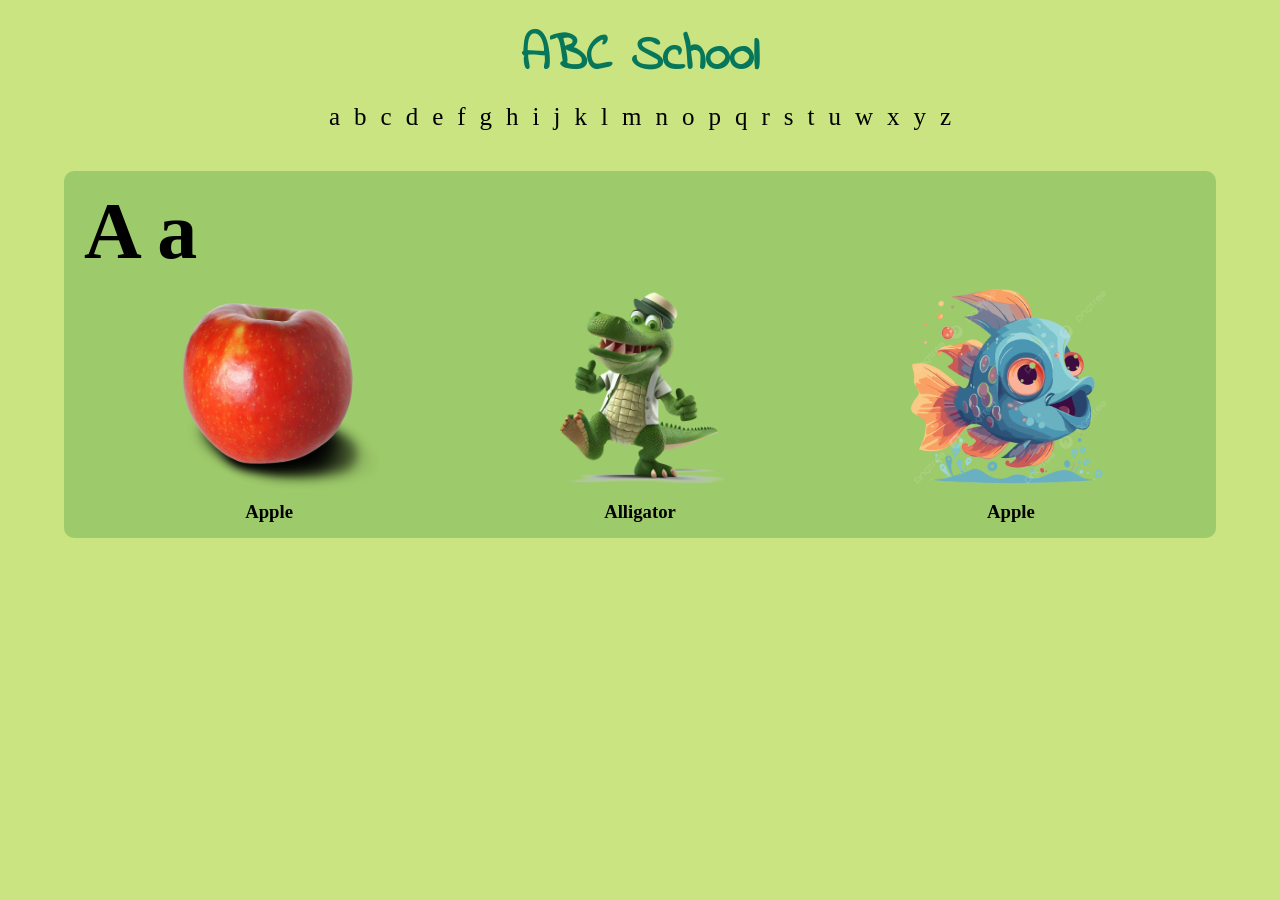
==== abc-school/index.html @ 803b3ef2 "added alphabet a images and text" ====
<!DOCTYPE html>
<html lang="en">

    <head>
        <meta charset="UTF-8">
        <meta name="viewport" content="width=device-width, initial-scale=1.0">
        <title>ABC School</title>
        <link rel="stylesheet" href="index.css">
    </head>

    <body>
        <div class="container">
            <header>
                <h1>ABC School</h1>
                <div class="a-z">
                    <span class="alphabet">a</span>
                    <span class="alphabet">b</span>
                    <span class="alphabet">c</span>
                    <span class="alphabet">d</span>
                    <span class="alphabet">e</span>
                    <span class="alphabet">f</span>
                    <span class="alphabet">g</span>
                    <span class="alphabet">h</span>
                    <span class="alphabet">i</span>
                    <span class="alphabet">j</span>
                    <span class="alphabet">k</span>
                    <span class="alphabet">l</span>
                    <span class="alphabet">m</span>
                    <span class="alphabet">n</span>
                    <span class="alphabet">o</span>
                    <span class="alphabet">p</span>
                    <span class="alphabet">q</span>
                    <span class="alphabet">r</span>
                    <span class="alphabet">s</span>
                    <span class="alphabet">t</span>
                    <span class="alphabet">u</span>
                    <span class="alphabet">w</span>
                    <span class="alphabet">x</span>
                    <span class="alphabet">y</span>
                    <span class="alphabet">z</span>
                </div>
            </header>
            <section>
                <div id="a" class="alphabet-main-box">
                    <h1>A a</h1>
                    <div class="alphabet-inner-box">
                        <img src="./images/apple.webp" alt="apple">
                        <br>
                        <h3>Apple</h3>
                    </div>
                    <div class="alphabet-inner-box">
                        <img src="./images/alligator.png" alt="alligator">
                        <br>
                        <h3>Alligator</h3>
                    </div>
                    <div class="alphabet-inner-box">
                        <img src="./images/azure.png" alt="azure fish">
                        <br>
                        <h3>Apple</h3>
                    </div>
                </div>
            </section>
        </div>
    </body>

</html>
---- abc-school/index.css ----
* {
  margin: 0;
  padding: 0;
}
@font-face {
  font-family: indie-flower;
  src: url("./fonts/indie-flower/indie-flower-regular.ttf");
}
body {
  background-color: rgb(201, 228, 129);
}
.container {
  width: 90%;
  margin: 20px auto;
  text-align: center;
}
header h1 {
  font-size: 50px;
  font-family: indie-flower;
  color: rgb(6, 119, 91);
}
.a-z {
  margin: 10px 0;
}
.alphabet {
  font-size: 25px;
  padding: 0 5px;
  vertical-align: middle;
  transition: all 0.3s ease;
}
.alphabet:hover {
  font-size: 40px;
  text-transform: uppercase;
  cursor: pointer;
}
.alphabet-main-box {
  margin: 40px 0;
  padding: 15px 20px;
  background-color: rgb(157, 202, 106);
  border-radius: 10px;
}
.alphabet-main-box h1 {
  font-size: 80px;
  text-align: left;
}
.alphabet-main-box img {
  width: 60%;
}
.alphabet-inner-box {
  width: 33%;
  text-align: center;
  display: inline-block;
}
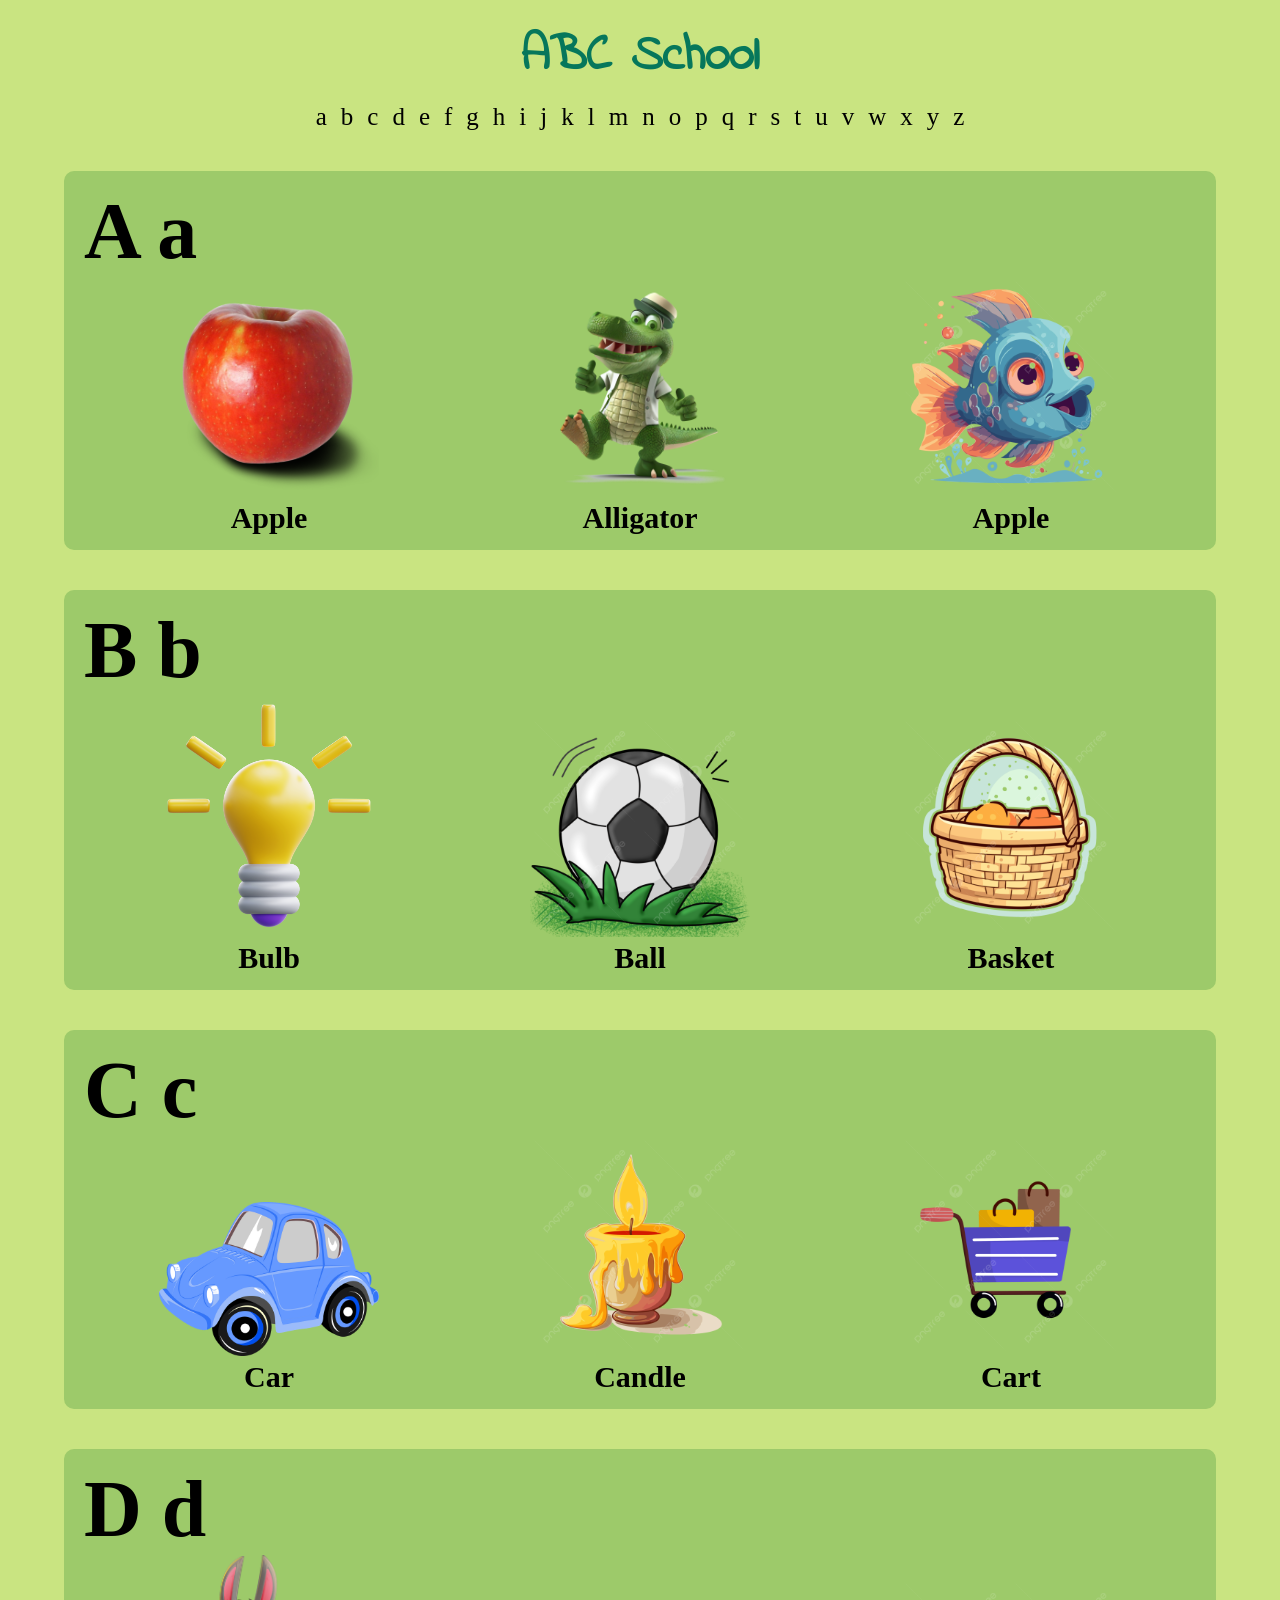
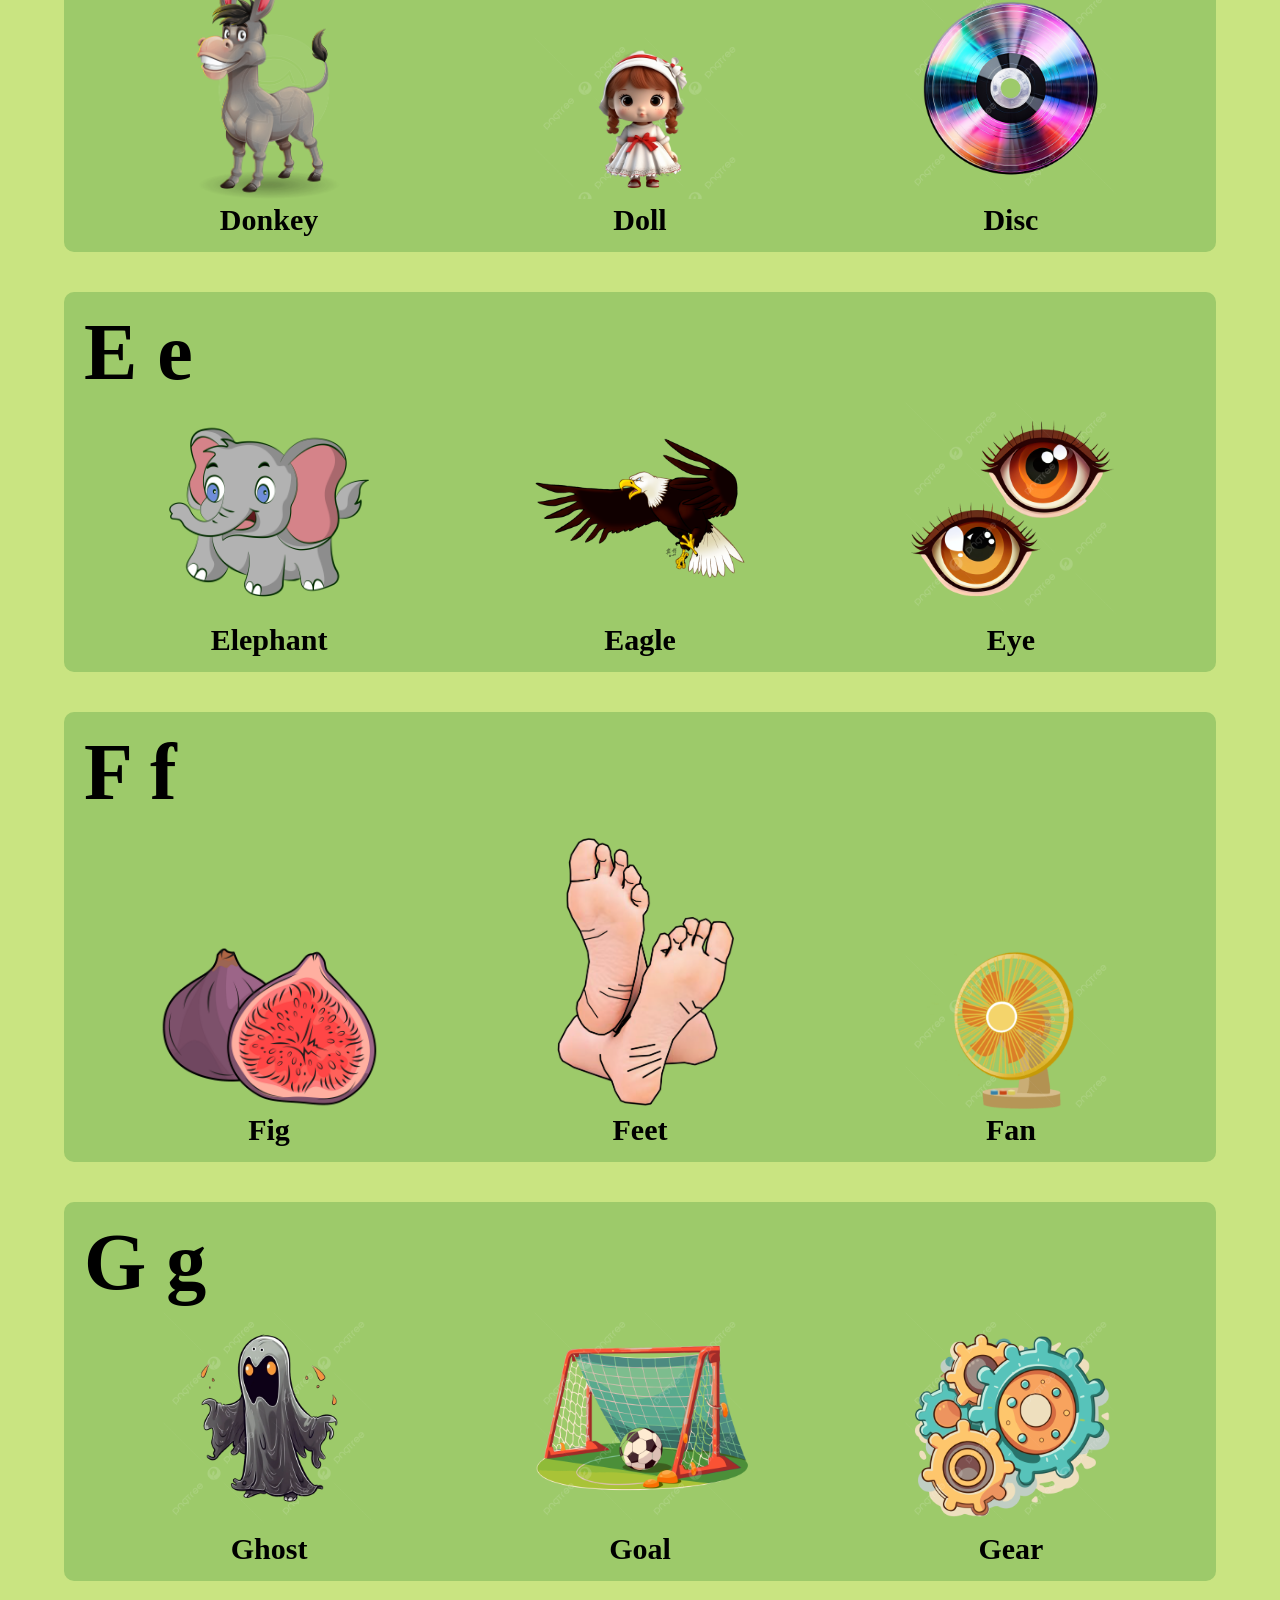
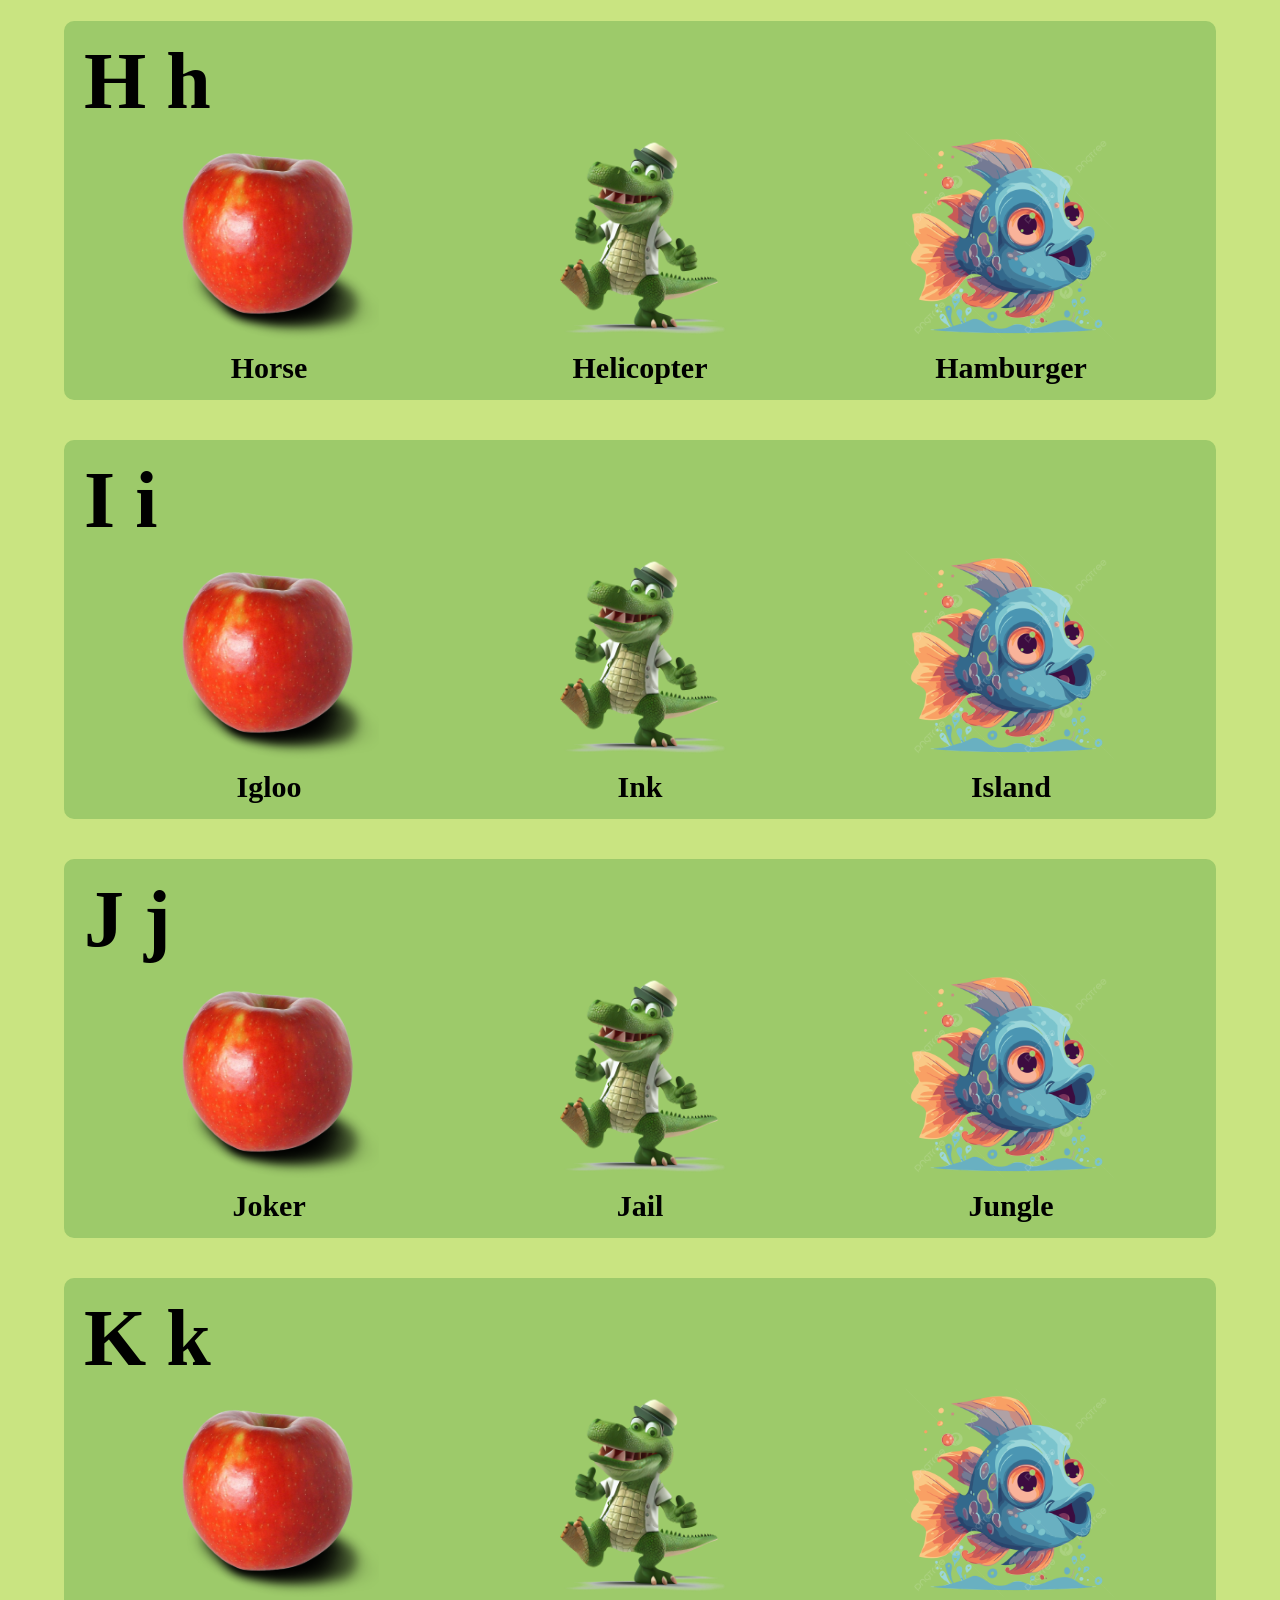
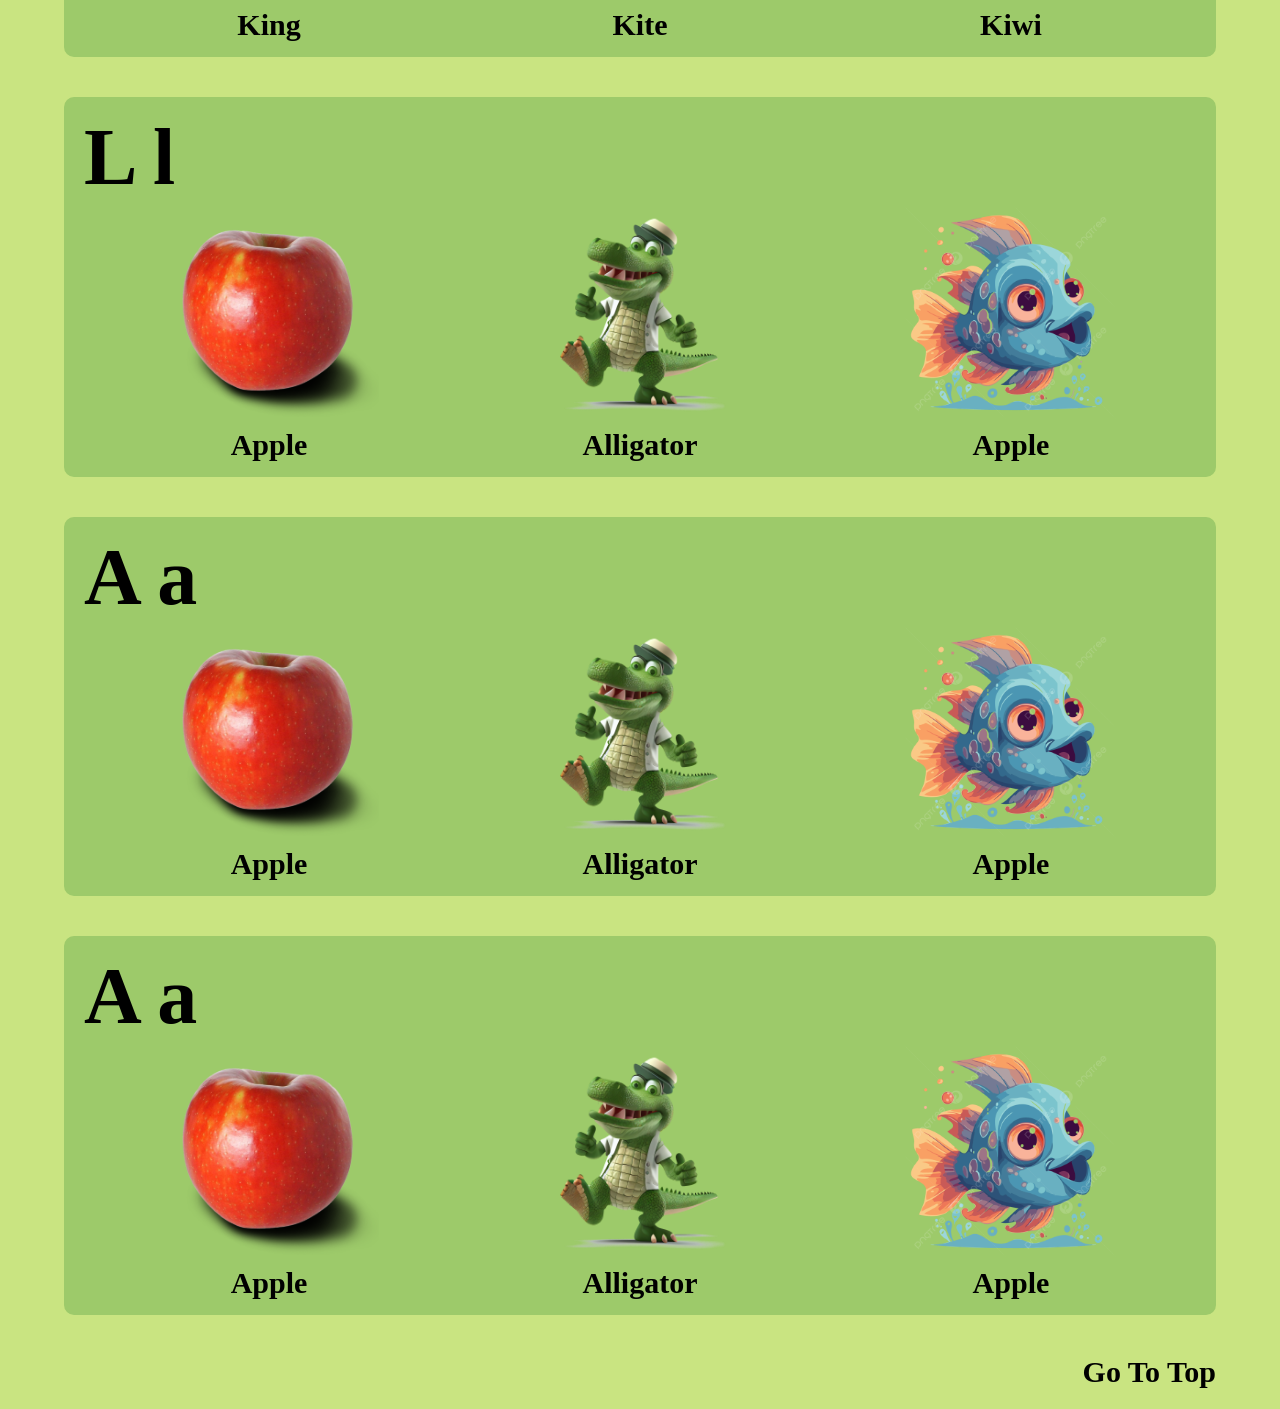
==== commit b0205d70: "added images in the websites" ====
--- a/abc-school/index.html
+++ b/abc-school/index.html
@@ -9,35 +9,37 @@
     </head>
 
     <body>
-        <div class="container">
+        <div class="container" id="top">
             <header>
                 <h1>ABC School</h1>
                 <div class="a-z">
-                    <span class="alphabet">a</span>
-                    <span class="alphabet">b</span>
-                    <span class="alphabet">c</span>
-                    <span class="alphabet">d</span>
-                    <span class="alphabet">e</span>
-                    <span class="alphabet">f</span>
-                    <span class="alphabet">g</span>
-                    <span class="alphabet">h</span>
-                    <span class="alphabet">i</span>
-                    <span class="alphabet">j</span>
-                    <span class="alphabet">k</span>
-                    <span class="alphabet">l</span>
-                    <span class="alphabet">m</span>
-                    <span class="alphabet">n</span>
-                    <span class="alphabet">o</span>
-                    <span class="alphabet">p</span>
-                    <span class="alphabet">q</span>
-                    <span class="alphabet">r</span>
-                    <span class="alphabet">s</span>
-                    <span class="alphabet">t</span>
-                    <span class="alphabet">u</span>
-                    <span class="alphabet">w</span>
-                    <span class="alphabet">x</span>
-                    <span class="alphabet">y</span>
-                    <span class="alphabet">z</span>
+                    <!-- Adding anchor tags with alphabets in span tags -->
+                    <span class="alphabet"><a href="#a">a</a></span>
+                    <span class="alphabet"><a href="#b">b</a></span>
+                    <span class="alphabet"><a href="#c">c</a></span>
+                    <span class="alphabet"><a href="#d">d</a></span>
+                    <span class="alphabet"><a href="#e">e</a></span>
+                    <span class="alphabet"><a href="#f">f</a></span>
+                    <span class="alphabet"><a href="#g">g</a></span>
+                    <span class="alphabet"><a href="#h">h</a></span>
+                    <span class="alphabet"><a href="#i">i</a></span>
+                    <span class="alphabet"><a href="#j">j</a></span>
+                    <span class="alphabet"><a href="#k">k</a></span>
+                    <span class="alphabet"><a href="#l">l</a></span>
+                    <span class="alphabet"><a href="#m">m</a></span>
+                    <span class="alphabet"><a href="#n">n</a></span>
+                    <span class="alphabet"><a href="#o">o</a></span>
+                    <span class="alphabet"><a href="#p">p</a></span>
+                    <span class="alphabet"><a href="#q">q</a></span>
+                    <span class="alphabet"><a href="#r">r</a></span>
+                    <span class="alphabet"><a href="#s">s</a></span>
+                    <span class="alphabet"><a href="#t">t</a></span>
+                    <span class="alphabet"><a href="#u">u</a></span>
+                    <span class="alphabet"><a href="#v">v</a></span>
+                    <span class="alphabet"><a href="#w">w</a></span>
+                    <span class="alphabet"><a href="#x">x</a></span>
+                    <span class="alphabet"><a href="#y">y</a></span>
+                    <span class="alphabet"><a href="#z">z</a></span>
                 </div>
             </header>
             <section>
@@ -59,7 +61,245 @@
                         <h3>Apple</h3>
                     </div>
                 </div>
+                <div id="b" class="alphabet-main-box">
+                    <h1>B b</h1>
+                    <div class="alphabet-inner-box">
+                        <img src="./images/bulb.png" alt="apple">
+                        <br>
+                        <h3>Bulb</h3>
+                    </div>
+                    <div class="alphabet-inner-box">
+                        <img src="./images/ball.png" alt="alligator">
+                        <br>
+                        <h3>Ball</h3>
+                    </div>
+                    <div class="alphabet-inner-box">
+                        <img src="./images/basket.png" alt="azure fish">
+                        <br>
+                        <h3>Basket</h3>
+                    </div>
+                </div>
+                <div id="c" class="alphabet-main-box">
+                    <h1>C c</h1>
+                    <div class="alphabet-inner-box">
+                        <img src="./images/car.webp" alt="apple">
+                        <br>
+                        <h3>Car</h3>
+                    </div>
+                    <div class="alphabet-inner-box">
+                        <img src="./images/candle.png" alt="alligator">
+                        <br>
+                        <h3>Candle</h3>
+                    </div>
+                    <div class="alphabet-inner-box">
+                        <img src="./images/cart.png" alt="azure fish">
+                        <br>
+                        <h3>Cart</h3>
+                    </div>
+                </div>
+                <div id="d" class="alphabet-main-box">
+                    <h1>D d</h1>
+                    <div class="alphabet-inner-box">
+                        <img src="./images/donkey.png" alt="apple">
+                        <br>
+                        <h3>Donkey</h3>
+                    </div>
+                    <div class="alphabet-inner-box">
+                        <img src="./images/doll.png" alt="alligator">
+                        <br>
+                        <h3>Doll</h3>
+                    </div>
+                    <div class="alphabet-inner-box">
+                        <img src="./images/disc.png" alt="azure fish">
+                        <br>
+                        <h3>Disc</h3>
+                    </div>
+                </div>
+                <div id="e" class="alphabet-main-box">
+                    <h1>E e</h1>
+                    <div class="alphabet-inner-box">
+                        <img src="./images/elephant.webp" alt="apple">
+                        <br>
+                        <h3>Elephant</h3>
+                    </div>
+                    <div class="alphabet-inner-box">
+                        <img src="./images/eagle.png" alt="alligator">
+                        <br>
+                        <h3>Eagle</h3>
+                    </div>
+                    <div class="alphabet-inner-box">
+                        <img src="./images/eye.png" alt="azure fish">
+                        <br>
+                        <h3>Eye</h3>
+                    </div>
+                </div>
+                <div id="f" class="alphabet-main-box">
+                    <h1>F f</h1>
+                    <div class="alphabet-inner-box">
+                        <img src="./images/fig.png" alt="apple">
+                        <br>
+                        <h3>Fig</h3>
+                    </div>
+                    <div class="alphabet-inner-box">
+                        <img src="./images/feet.png" alt="alligator">
+                        <br>
+                        <h3>Feet</h3>
+                    </div>
+                    <div class="alphabet-inner-box">
+                        <img src="./images/fan.png" alt="azure fish">
+                        <br>
+                        <h3>Fan</h3>
+                    </div>
+                </div>
+                <div id="g" class="alphabet-main-box">
+                    <h1>G g</h1>
+                    <div class="alphabet-inner-box">
+                        <img src="./images/ghost.png" alt="apple">
+                        <br>
+                        <h3>Ghost</h3>
+                    </div>
+                    <div class="alphabet-inner-box">
+                        <img src="./images/goal.png" alt="alligator">
+                        <br>
+                        <h3>Goal</h3>
+                    </div>
+                    <div class="alphabet-inner-box">
+                        <img src="./images/gear.png" alt="azure fish">
+                        <br>
+                        <h3>Gear</h3>
+                    </div>
+                </div>
+                <div id="h" class="alphabet-main-box">
+                    <h1>H h</h1>
+                    <div class="alphabet-inner-box">
+                        <img src="./images/apple.webp" alt="apple">
+                        <br>
+                        <h3>Horse</h3>
+                    </div>
+                    <div class="alphabet-inner-box">
+                        <img src="./images/alligator.png" alt="alligator">
+                        <br>
+                        <h3>Helicopter</h3>
+                    </div>
+                    <div class="alphabet-inner-box">
+                        <img src="./images/azure.png" alt="azure fish">
+                        <br>
+                        <h3>Hamburger</h3>
+                    </div>
+                </div>
+                <div id="i" class="alphabet-main-box">
+                    <h1>I i</h1>
+                    <div class="alphabet-inner-box">
+                        <img src="./images/apple.webp" alt="apple">
+                        <br>
+                        <h3>Igloo</h3>
+                    </div>
+                    <div class="alphabet-inner-box">
+                        <img src="./images/alligator.png" alt="alligator">
+                        <br>
+                        <h3>Ink</h3>
+                    </div>
+                    <div class="alphabet-inner-box">
+                        <img src="./images/azure.png" alt="azure fish">
+                        <br>
+                        <h3>Island</h3>
+                    </div>
+                </div>
+                <div id="j" class="alphabet-main-box">
+                    <h1>J j</h1>
+                    <div class="alphabet-inner-box">
+                        <img src="./images/apple.webp" alt="apple">
+                        <br>
+                        <h3>Joker</h3>
+                    </div>
+                    <div class="alphabet-inner-box">
+                        <img src="./images/alligator.png" alt="alligator">
+                        <br>
+                        <h3>Jail</h3>
+                    </div>
+                    <div class="alphabet-inner-box">
+                        <img src="./images/azure.png" alt="azure fish">
+                        <br>
+                        <h3>Jungle</h3>
+                    </div>
+                </div>
+                <div id="k" class="alphabet-main-box">
+                    <h1>K k</h1>
+                    <div class="alphabet-inner-box">
+                        <img src="./images/apple.webp" alt="apple">
+                        <br>
+                        <h3>King</h3>
+                    </div>
+                    <div class="alphabet-inner-box">
+                        <img src="./images/alligator.png" alt="alligator">
+                        <br>
+                        <h3>Kite</h3>
+                    </div>
+                    <div class="alphabet-inner-box">
+                        <img src="./images/azure.png" alt="azure fish">
+                        <br>
+                        <h3>Kiwi</h3>
+                    </div>
+                </div>
+                <div id="l" class="alphabet-main-box">
+                    <h1>L l</h1>
+                    <div class="alphabet-inner-box">
+                        <img src="./images/apple.webp" alt="apple">
+                        <br>
+                        <h3>Apple</h3>
+                    </div>
+                    <div class="alphabet-inner-box">
+                        <img src="./images/alligator.png" alt="alligator">
+                        <br>
+                        <h3>Alligator</h3>
+                    </div>
+                    <div class="alphabet-inner-box">
+                        <img src="./images/azure.png" alt="azure fish">
+                        <br>
+                        <h3>Apple</h3>
+                    </div>
+                </div>
+                <div id="a" class="alphabet-main-box">
+                    <h1>A a</h1>
+                    <div class="alphabet-inner-box">
+                        <img src="./images/apple.webp" alt="apple">
+                        <br>
+                        <h3>Apple</h3>
+                    </div>
+                    <div class="alphabet-inner-box">
+                        <img src="./images/alligator.png" alt="alligator">
+                        <br>
+                        <h3>Alligator</h3>
+                    </div>
+                    <div class="alphabet-inner-box">
+                        <img src="./images/azure.png" alt="azure fish">
+                        <br>
+                        <h3>Apple</h3>
+                    </div>
+                </div>
+                <div id="a" class="alphabet-main-box">
+                    <h1>A a</h1>
+                    <div class="alphabet-inner-box">
+                        <img src="./images/apple.webp" alt="apple">
+                        <br>
+                        <h3>Apple</h3>
+                    </div>
+                    <div class="alphabet-inner-box">
+                        <img src="./images/alligator.png" alt="alligator">
+                        <br>
+                        <h3>Alligator</h3>
+                    </div>
+                    <div class="alphabet-inner-box">
+                        <img src="./images/azure.png" alt="azure fish">
+                        <br>
+                        <h3>Apple</h3>
+                    </div>
+                </div>
+
             </section>
+            <div class="to-top">
+                <a href="#top">Go To Top</a>
+            </div>
         </div>
     </body>
 
--- a/abc-school/index.css
+++ b/abc-school/index.css
@@ -19,6 +19,16 @@
   font-family: indie-flower;
   color: rgb(6, 119, 91);
 }
+.to-top {
+  width: 100%;
+  text-align: right;
+}
+.to-top a {
+  text-decoration: none;
+  color: black;
+  font-weight: bolder;
+  font-size: 30px;
+}
 .a-z {
   margin: 10px 0;
 }
@@ -27,6 +37,10 @@
   padding: 0 5px;
   vertical-align: middle;
   transition: all 0.3s ease;
+}
+.alphabet a {
+  text-decoration: none;
+  color: black;
 }
 .alphabet:hover {
   font-size: 40px;
@@ -51,3 +65,6 @@
   text-align: center;
   display: inline-block;
 }
+.alphabet-inner-box h3 {
+  font-size: 30px;
+}
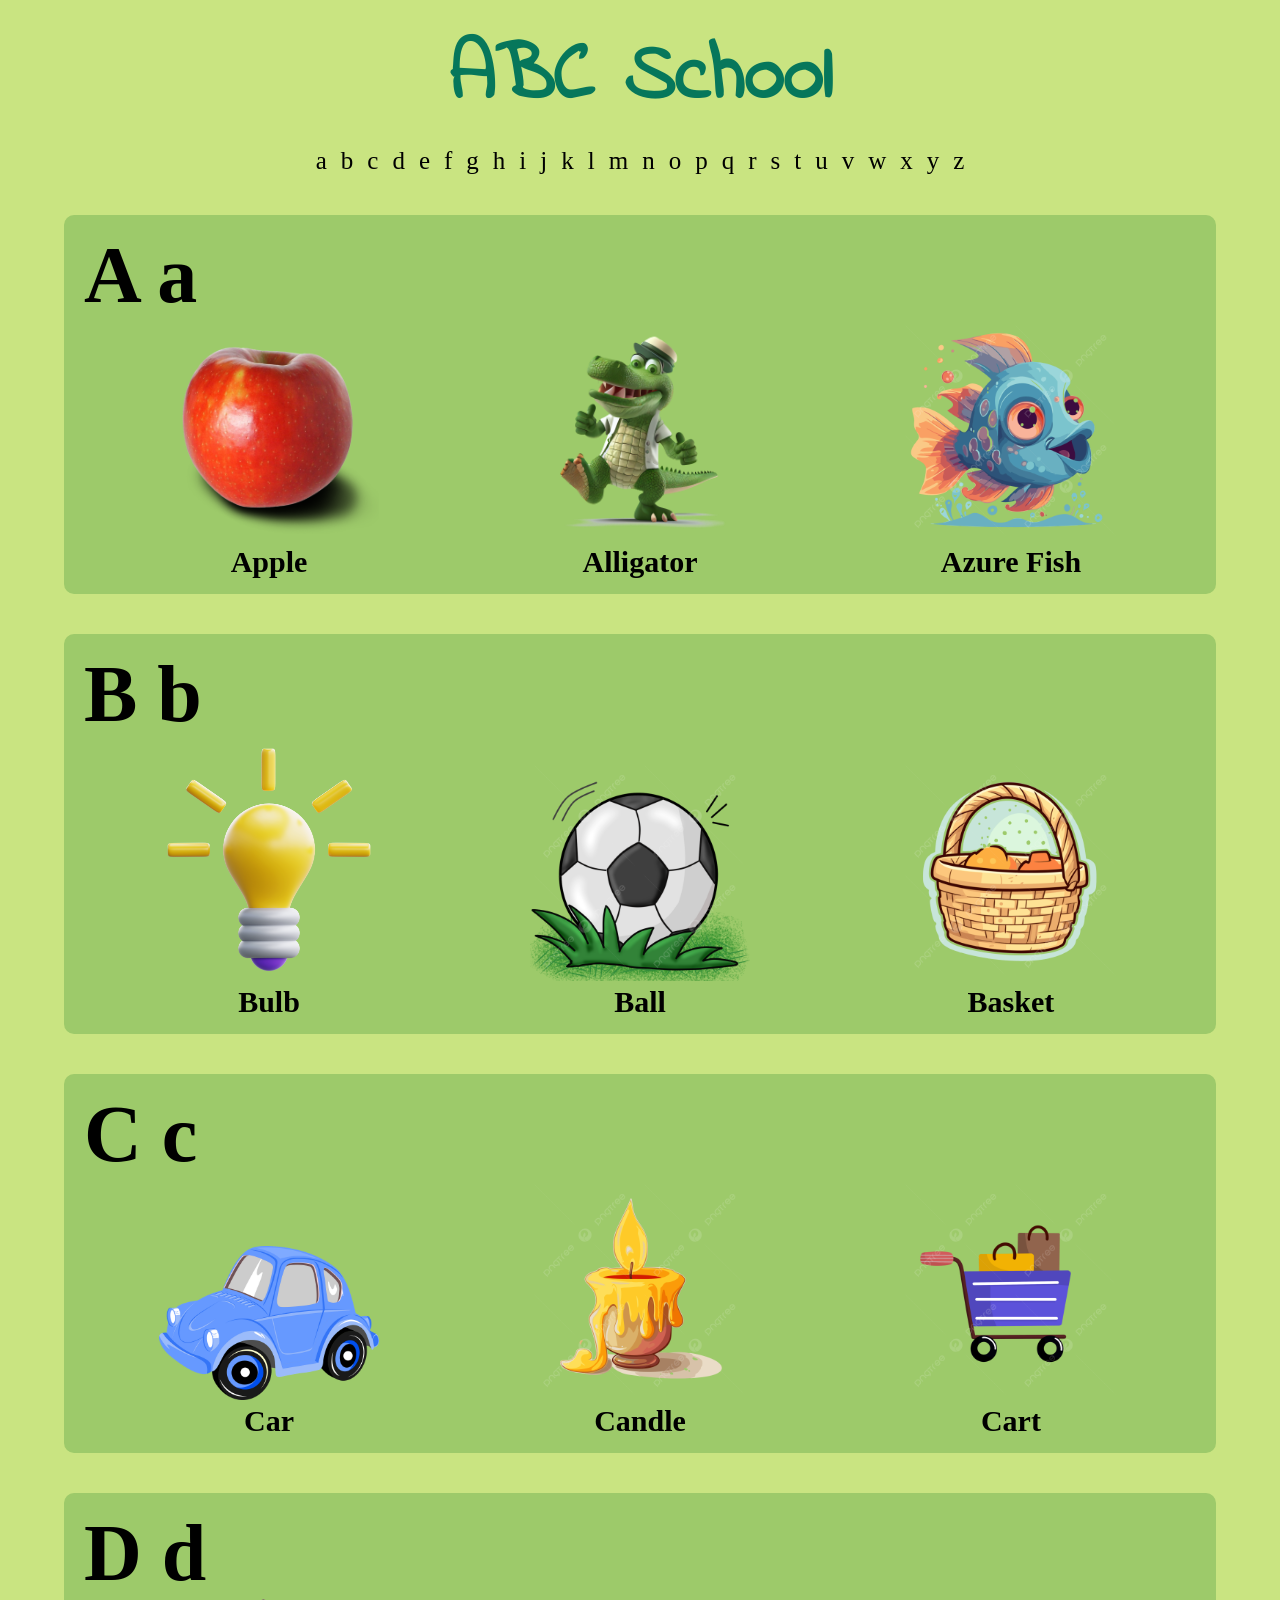
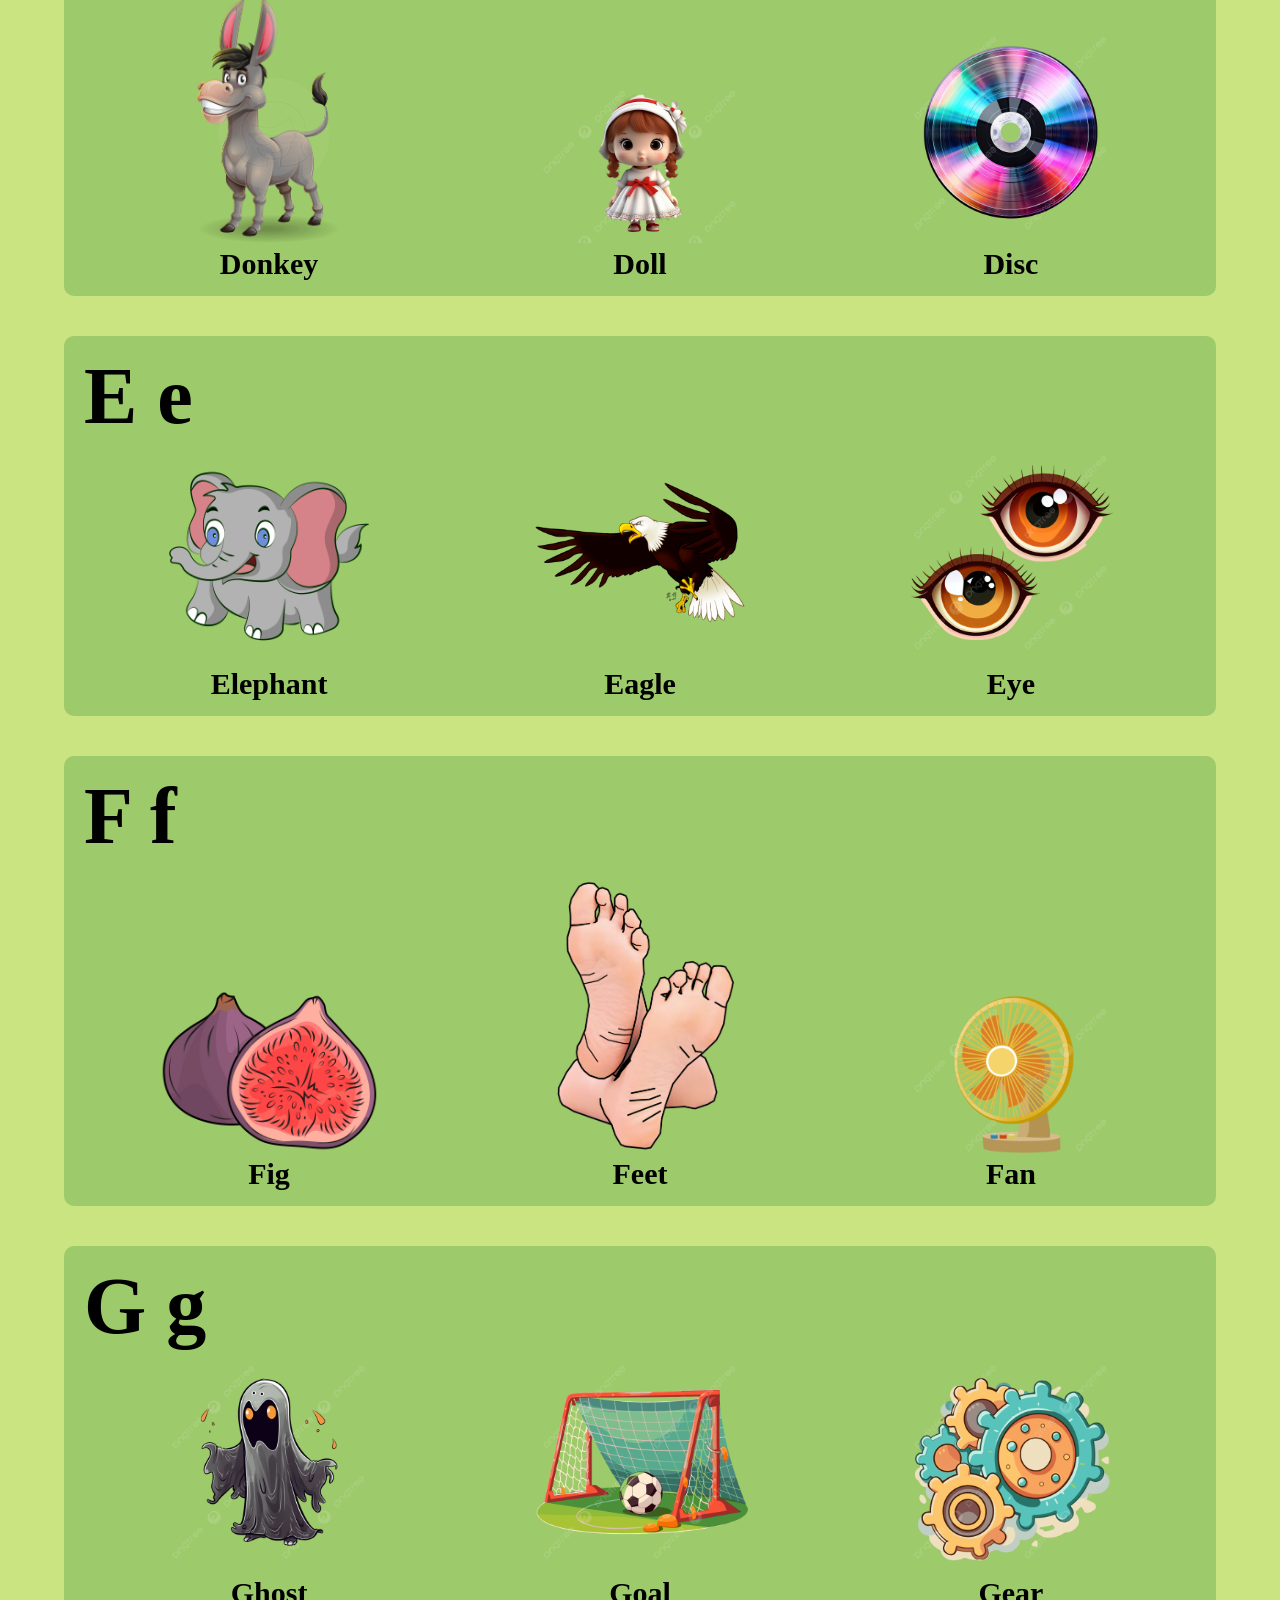
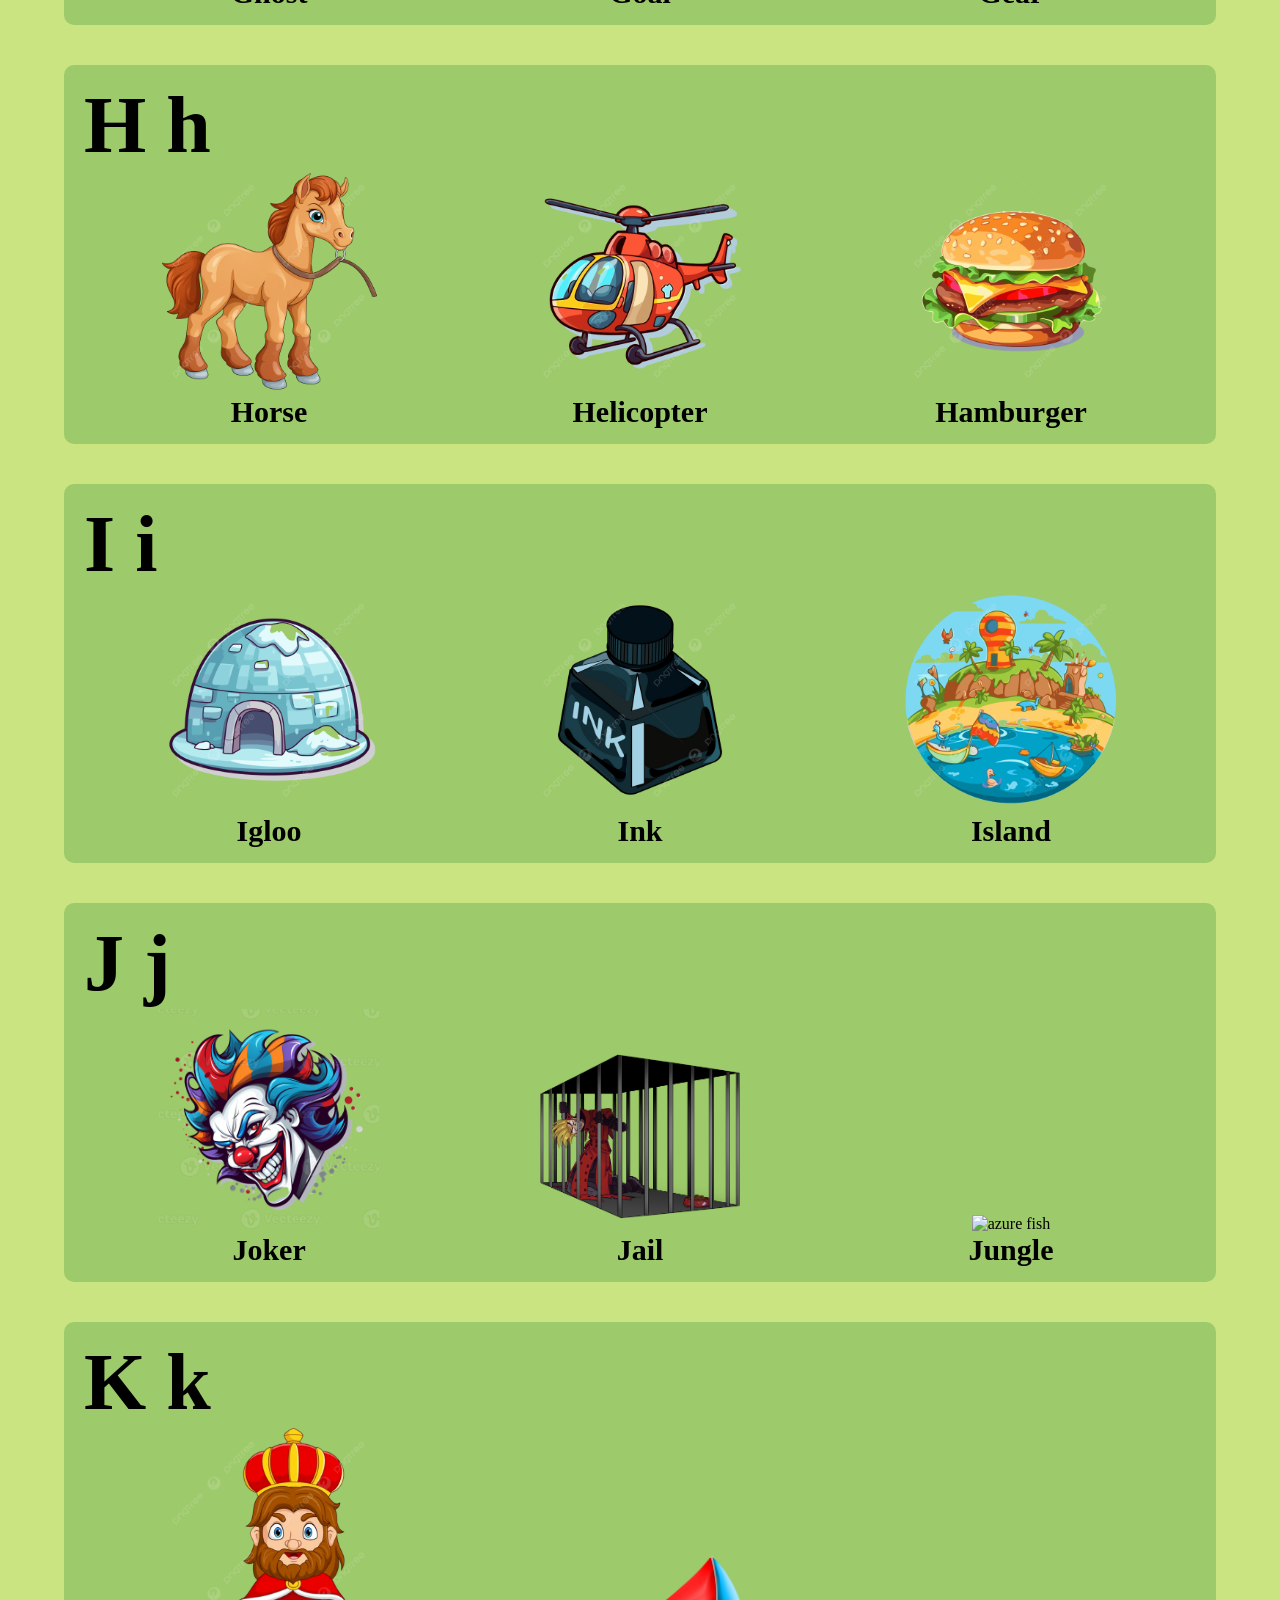
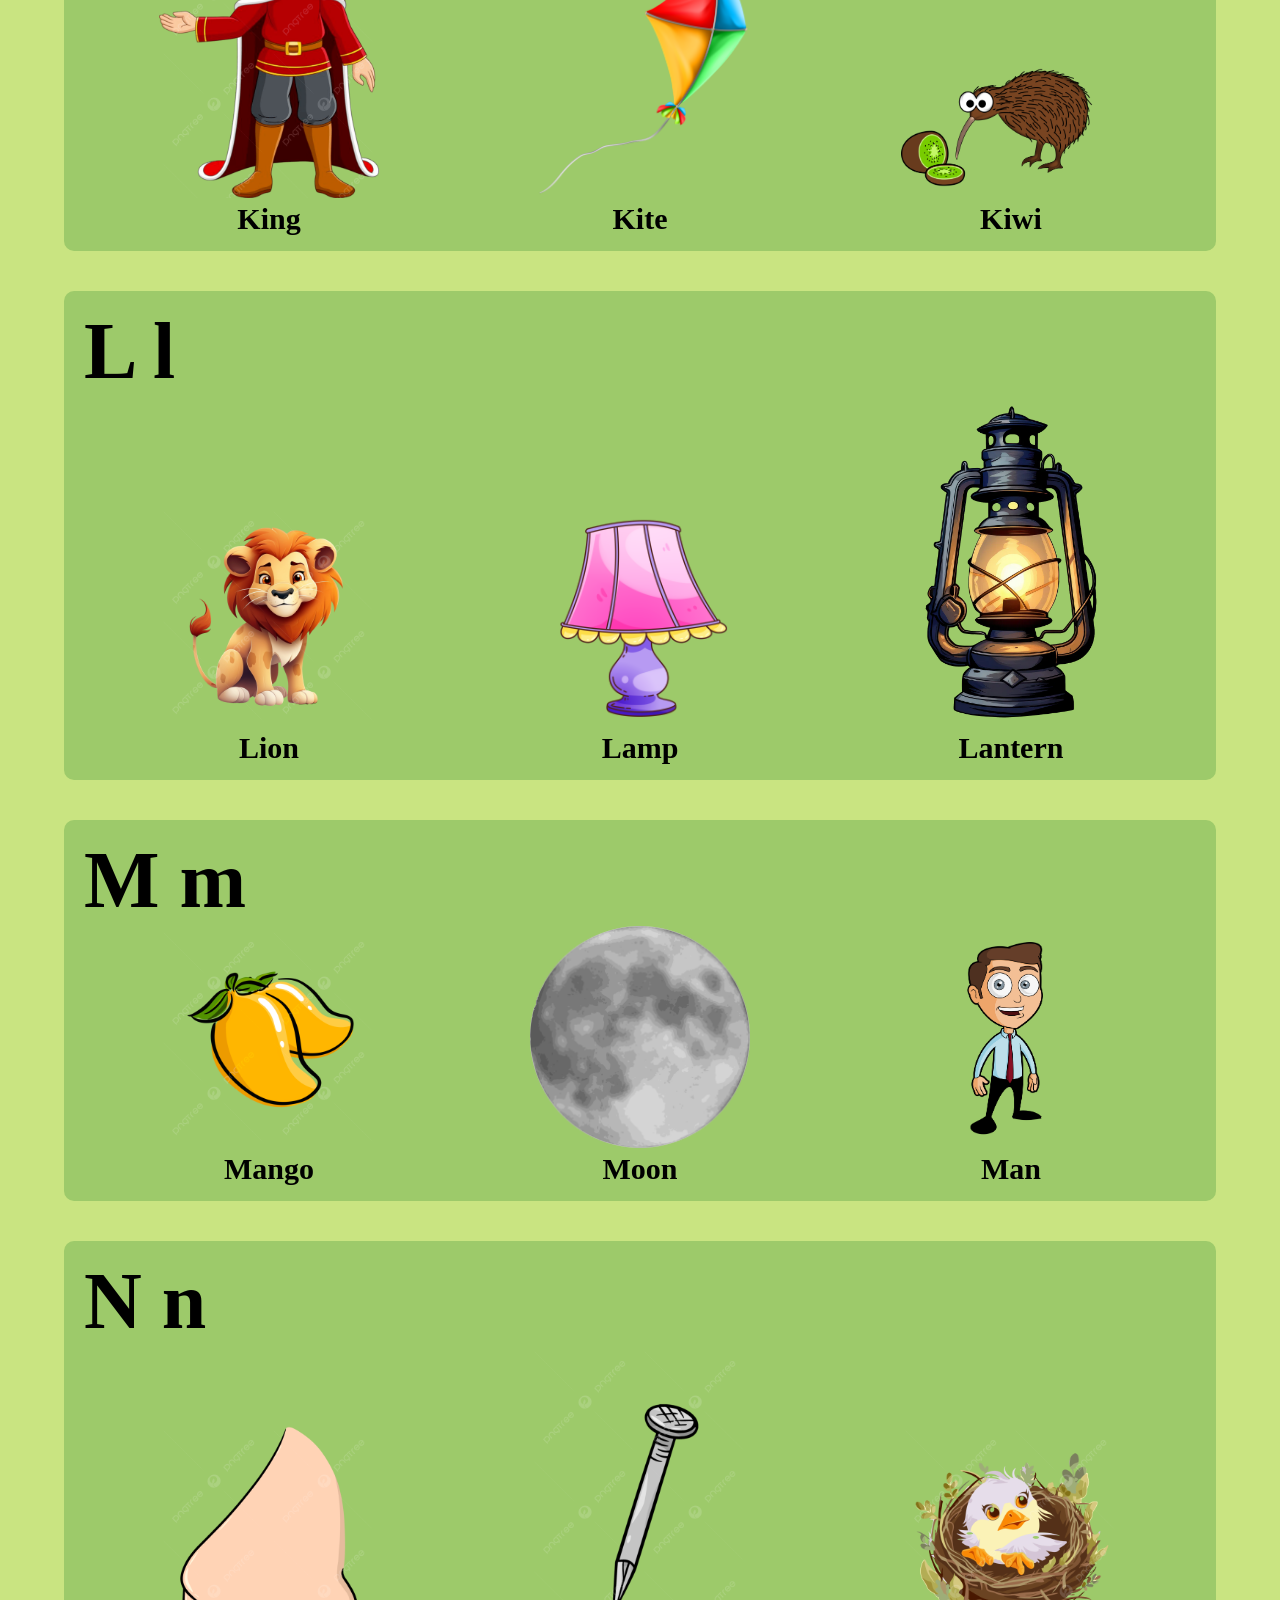
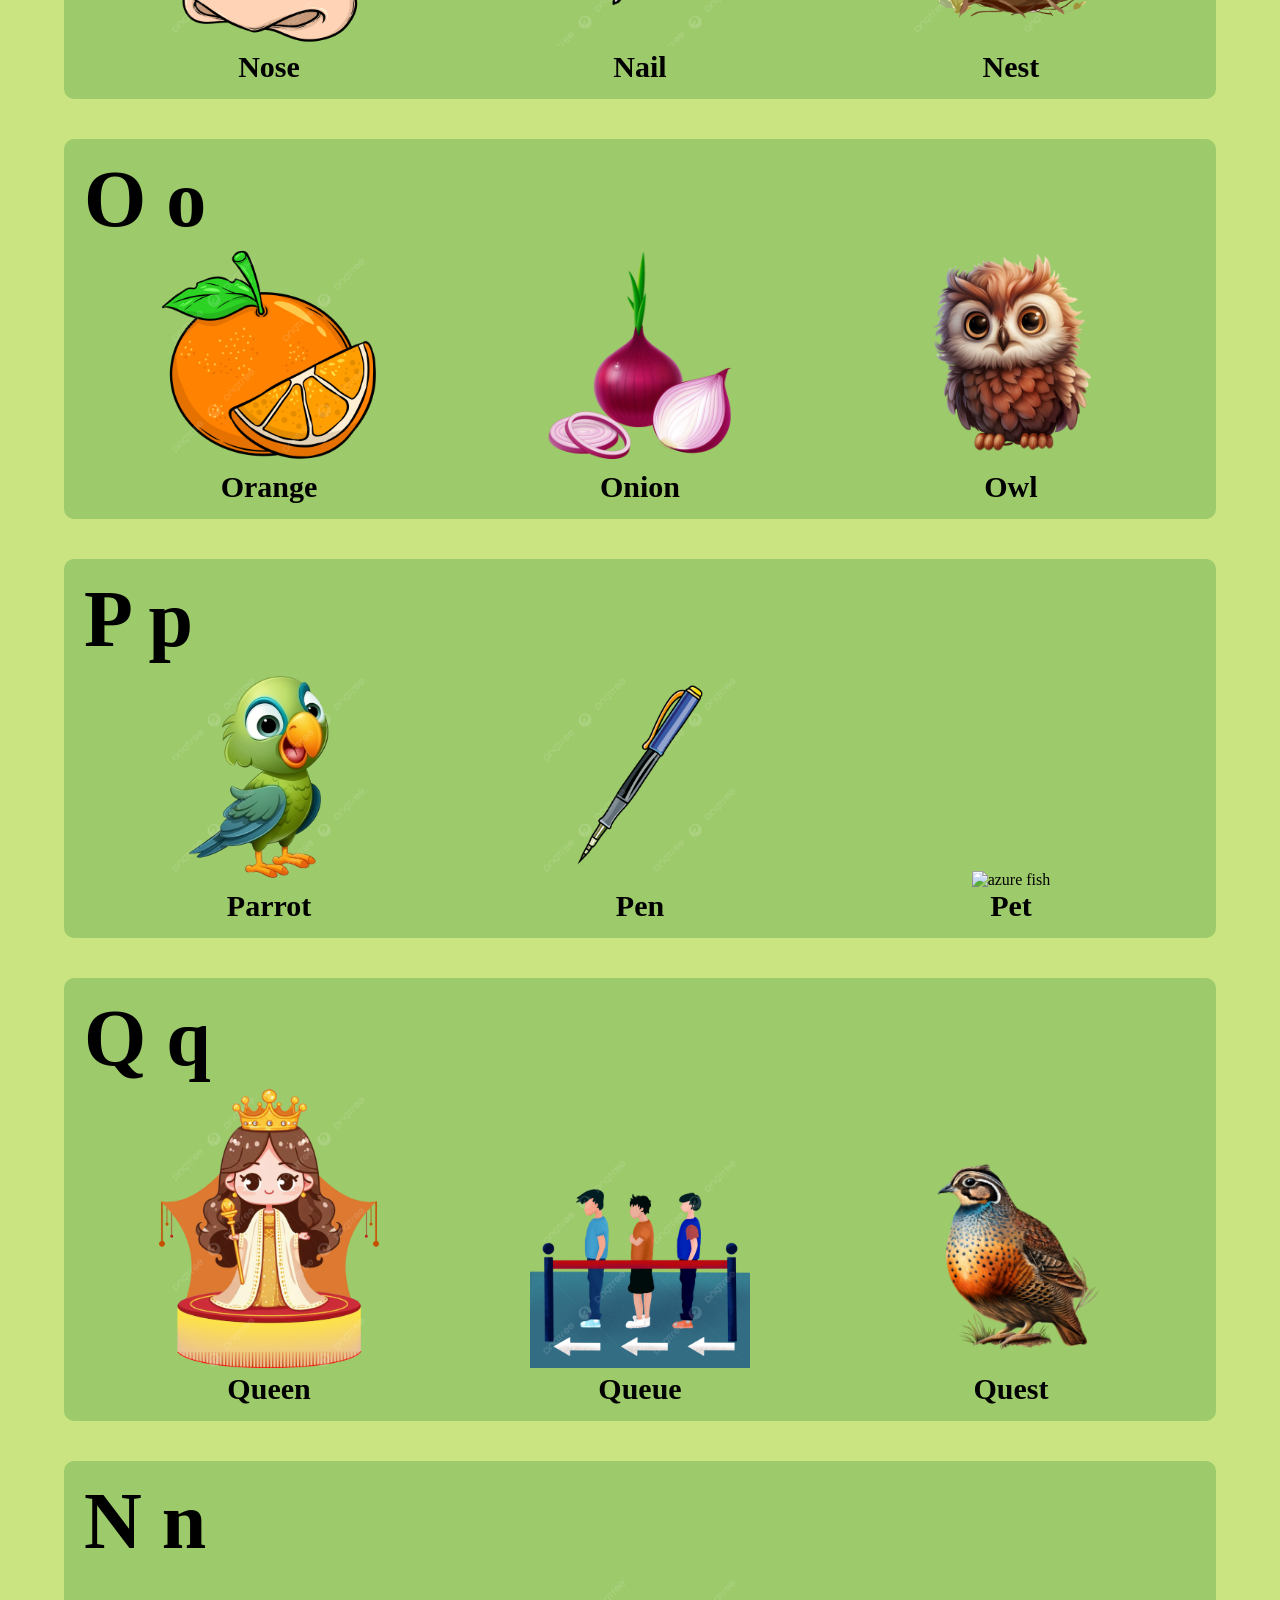
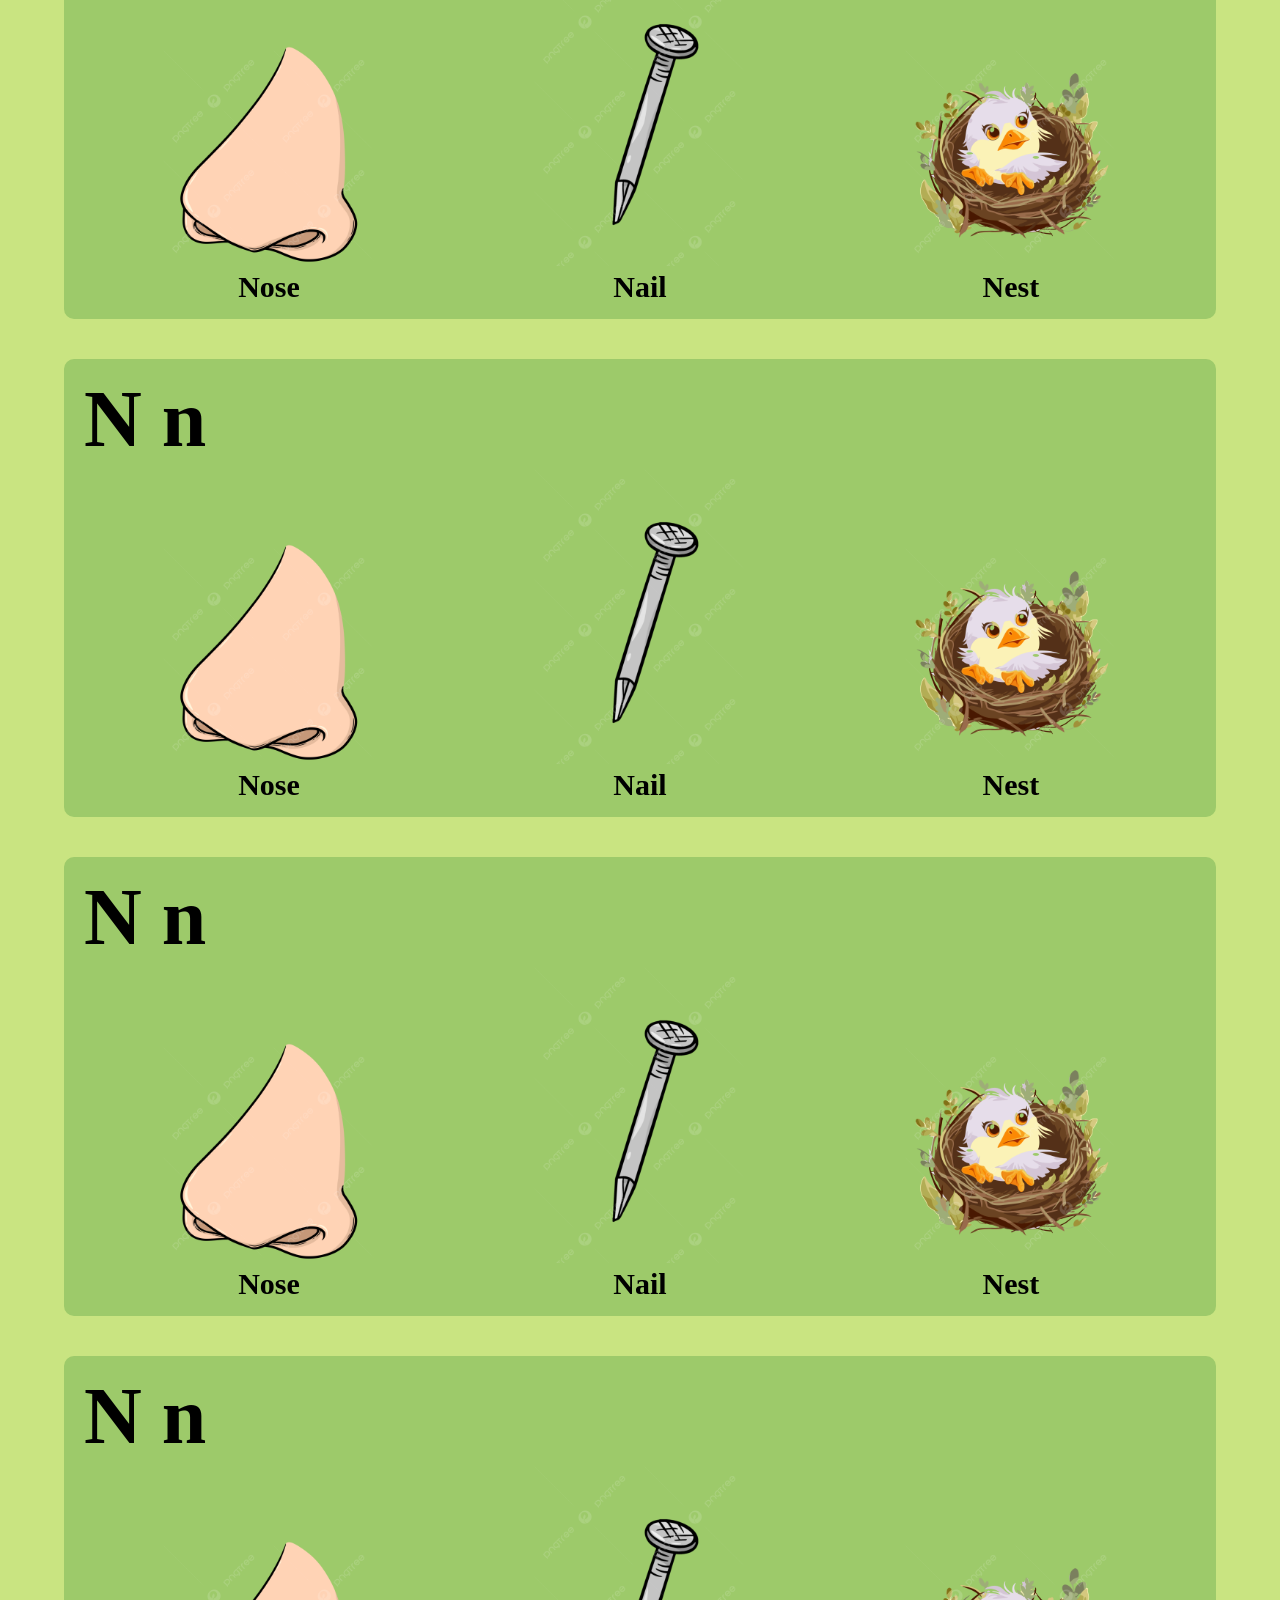
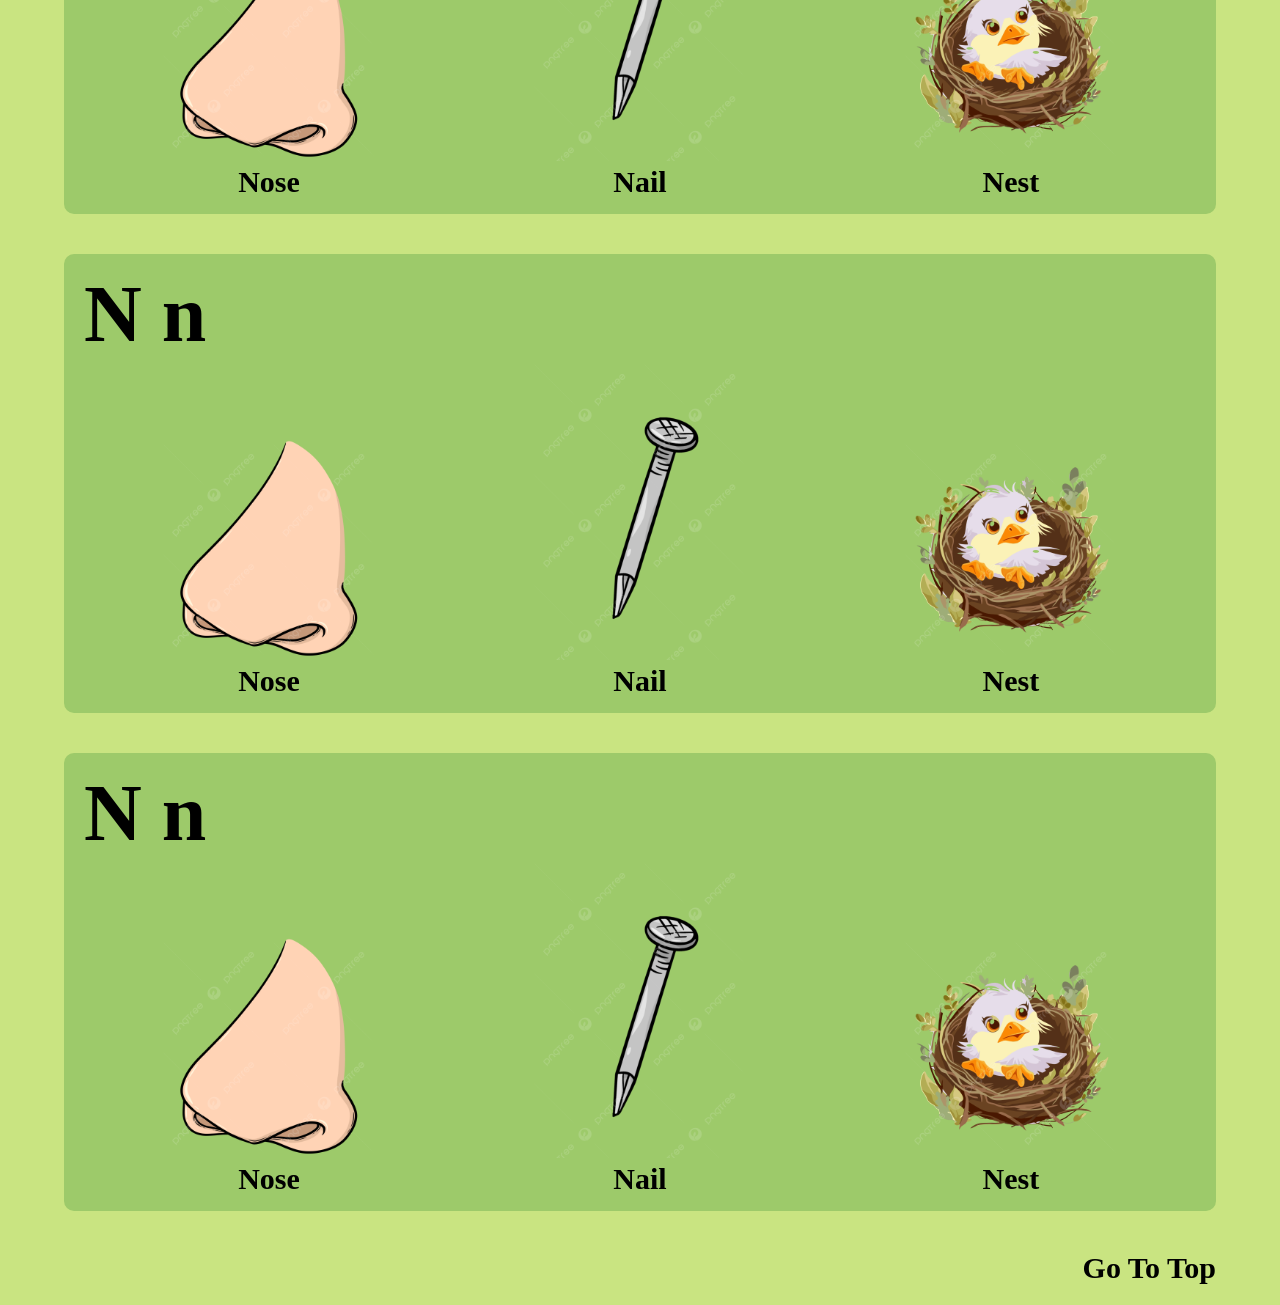
==== commit 3e5ff672: "added some more images from 'l'" ====
--- a/abc-school/index.html
+++ b/abc-school/index.html
@@ -58,7 +58,7 @@
                     <div class="alphabet-inner-box">
                         <img src="./images/azure.png" alt="azure fish">
                         <br>
-                        <h3>Apple</h3>
+                        <h3>Azure Fish</h3>
                     </div>
                 </div>
                 <div id="b" class="alphabet-main-box">
@@ -172,17 +172,17 @@
                 <div id="h" class="alphabet-main-box">
                     <h1>H h</h1>
                     <div class="alphabet-inner-box">
-                        <img src="./images/apple.webp" alt="apple">
+                        <img src="./images/horse.png" alt="apple">
                         <br>
                         <h3>Horse</h3>
                     </div>
                     <div class="alphabet-inner-box">
-                        <img src="./images/alligator.png" alt="alligator">
+                        <img src="./images/helicopter.png" alt="alligator">
                         <br>
                         <h3>Helicopter</h3>
                     </div>
                     <div class="alphabet-inner-box">
-                        <img src="./images/azure.png" alt="azure fish">
+                        <img src="./images/hamburger.png" alt="azure fish">
                         <br>
                         <h3>Hamburger</h3>
                     </div>
@@ -190,17 +190,17 @@
                 <div id="i" class="alphabet-main-box">
                     <h1>I i</h1>
                     <div class="alphabet-inner-box">
-                        <img src="./images/apple.webp" alt="apple">
+                        <img src="./images/igloo.png" alt="apple">
                         <br>
                         <h3>Igloo</h3>
                     </div>
                     <div class="alphabet-inner-box">
-                        <img src="./images/alligator.png" alt="alligator">
+                        <img src="./images/ink.png" alt="alligator">
                         <br>
                         <h3>Ink</h3>
                     </div>
                     <div class="alphabet-inner-box">
-                        <img src="./images/azure.png" alt="azure fish">
+                        <img src="./images/island.png" alt="azure fish">
                         <br>
                         <h3>Island</h3>
                     </div>
@@ -208,17 +208,17 @@
                 <div id="j" class="alphabet-main-box">
                     <h1>J j</h1>
                     <div class="alphabet-inner-box">
-                        <img src="./images/apple.webp" alt="apple">
+                        <img src="./images/joker.webp" alt="apple">
                         <br>
                         <h3>Joker</h3>
                     </div>
                     <div class="alphabet-inner-box">
-                        <img src="./images/alligator.png" alt="alligator">
+                        <img src="./images/jail.png" alt="alligator">
                         <br>
                         <h3>Jail</h3>
                     </div>
                     <div class="alphabet-inner-box">
-                        <img src="./images/azure.png" alt="azure fish">
+                        <img src="./images/jungle.png" alt="azure fish">
                         <br>
                         <h3>Jungle</h3>
                     </div>
@@ -226,17 +226,17 @@
                 <div id="k" class="alphabet-main-box">
                     <h1>K k</h1>
                     <div class="alphabet-inner-box">
-                        <img src="./images/apple.webp" alt="apple">
+                        <img src="./images/king.png" alt="apple">
                         <br>
                         <h3>King</h3>
                     </div>
                     <div class="alphabet-inner-box">
-                        <img src="./images/alligator.png" alt="alligator">
+                        <img src="./images/kite.png" alt="alligator">
                         <br>
                         <h3>Kite</h3>
                     </div>
                     <div class="alphabet-inner-box">
-                        <img src="./images/azure.png" alt="azure fish">
+                        <img src="./images/kiwi.png" alt="azure fish">
                         <br>
                         <h3>Kiwi</h3>
                     </div>
@@ -244,55 +244,217 @@
                 <div id="l" class="alphabet-main-box">
                     <h1>L l</h1>
                     <div class="alphabet-inner-box">
-                        <img src="./images/apple.webp" alt="apple">
-                        <br>
-                        <h3>Apple</h3>
-                    </div>
-                    <div class="alphabet-inner-box">
-                        <img src="./images/alligator.png" alt="alligator">
-                        <br>
-                        <h3>Alligator</h3>
-                    </div>
-                    <div class="alphabet-inner-box">
-                        <img src="./images/azure.png" alt="azure fish">
-                        <br>
-                        <h3>Apple</h3>
-                    </div>
-                </div>
-                <div id="a" class="alphabet-main-box">
-                    <h1>A a</h1>
-                    <div class="alphabet-inner-box">
-                        <img src="./images/apple.webp" alt="apple">
-                        <br>
-                        <h3>Apple</h3>
-                    </div>
-                    <div class="alphabet-inner-box">
-                        <img src="./images/alligator.png" alt="alligator">
-                        <br>
-                        <h3>Alligator</h3>
-                    </div>
-                    <div class="alphabet-inner-box">
-                        <img src="./images/azure.png" alt="azure fish">
-                        <br>
-                        <h3>Apple</h3>
-                    </div>
-                </div>
-                <div id="a" class="alphabet-main-box">
-                    <h1>A a</h1>
-                    <div class="alphabet-inner-box">
-                        <img src="./images/apple.webp" alt="apple">
-                        <br>
-                        <h3>Apple</h3>
-                    </div>
-                    <div class="alphabet-inner-box">
-                        <img src="./images/alligator.png" alt="alligator">
-                        <br>
-                        <h3>Alligator</h3>
-                    </div>
-                    <div class="alphabet-inner-box">
-                        <img src="./images/azure.png" alt="azure fish">
-                        <br>
-                        <h3>Apple</h3>
+                        <img src="./images/lion.png" alt="apple">
+                        <br>
+                        <h3>Lion</h3>
+                    </div>
+                    <div class="alphabet-inner-box">
+                        <img src="./images/lamp.png" alt="alligator">
+                        <br>
+                        <h3>Lamp</h3>
+                    </div>
+                    <div class="alphabet-inner-box">
+                        <img src="./images/lantern.webp" alt="azure fish">
+                        <br>
+                        <h3>Lantern</h3>
+                    </div>
+                </div>
+                <div id="m" class="alphabet-main-box">
+                    <h1>M m</h1>
+                    <div class="alphabet-inner-box">
+                        <img src="./images/mango.png" alt="apple">
+                        <br>
+                        <h3>Mango</h3>
+                    </div>
+                    <div class="alphabet-inner-box">
+                        <img src="./images/moon.png" alt="alligator">
+                        <br>
+                        <h3>Moon</h3>
+                    </div>
+                    <div class="alphabet-inner-box">
+                        <img src="./images/man.webp" alt="azure fish">
+                        <br>
+                        <h3>Man</h3>
+                    </div>
+                </div>
+                <div id="n" class="alphabet-main-box">
+                    <h1>N n</h1>
+                    <div class="alphabet-inner-box">
+                        <img src="./images/nose.png" alt="apple">
+                        <br>
+                        <h3>Nose</h3>
+                    </div>
+                    <div class="alphabet-inner-box">
+                        <img src="./images/nail.png" alt="alligator">
+                        <br>
+                        <h3>Nail</h3>
+                    </div>
+                    <div class="alphabet-inner-box">
+                        <img src="./images/nest.png" alt="azure fish">
+                        <br>
+                        <h3>Nest</h3>
+                    </div>
+                </div>
+                <div id="o" class="alphabet-main-box">
+                    <h1>O o</h1>
+                    <div class="alphabet-inner-box">
+                        <img src="./images/orange.png" alt="apple">
+                        <br>
+                        <h3>Orange</h3>
+                    </div>
+                    <div class="alphabet-inner-box">
+                        <img src="./images/onion.png" alt="alligator">
+                        <br>
+                        <h3>Onion</h3>
+                    </div>
+                    <div class="alphabet-inner-box">
+                        <img src="./images/owl.webp" alt="azure fish">
+                        <br>
+                        <h3>Owl</h3>
+                    </div>
+                </div>
+                <div id="p" class="alphabet-main-box">
+                    <h1>P p</h1>
+                    <div class="alphabet-inner-box">
+                        <img src="./images/parrot.png" alt="apple">
+                        <br>
+                        <h3>Parrot</h3>
+                    </div>
+                    <div class="alphabet-inner-box">
+                        <img src="./images/pen.png" alt="alligator">
+                        <br>
+                        <h3>Pen</h3>
+                    </div>
+                    <div class="alphabet-inner-box">
+                        <img src="./images/pet.png" alt="azure fish">
+                        <br>
+                        <h3>Pet</h3>
+                    </div>
+                </div>
+                <div id="q" class="alphabet-main-box">
+                    <h1>Q q</h1>
+                    <div class="alphabet-inner-box">
+                        <img src="./images/queen.png" alt="apple">
+                        <br>
+                        <h3>Queen</h3>
+                    </div>
+                    <div class="alphabet-inner-box">
+                        <img src="./images/queue.png" alt="alligator">
+                        <br>
+                        <h3>Queue</h3>
+                    </div>
+                    <div class="alphabet-inner-box">
+                        <img src="./images/quail.png" alt="azure fish">
+                        <br>
+                        <h3>Quest</h3>
+                    </div>
+                </div>
+                <div id="n" class="alphabet-main-box">
+                    <h1>N n</h1>
+                    <div class="alphabet-inner-box">
+                        <img src="./images/nose.png" alt="apple">
+                        <br>
+                        <h3>Nose</h3>
+                    </div>
+                    <div class="alphabet-inner-box">
+                        <img src="./images/nail.png" alt="alligator">
+                        <br>
+                        <h3>Nail</h3>
+                    </div>
+                    <div class="alphabet-inner-box">
+                        <img src="./images/nest.png" alt="azure fish">
+                        <br>
+                        <h3>Nest</h3>
+                    </div>
+                </div>
+                <div id="n" class="alphabet-main-box">
+                    <h1>N n</h1>
+                    <div class="alphabet-inner-box">
+                        <img src="./images/nose.png" alt="apple">
+                        <br>
+                        <h3>Nose</h3>
+                    </div>
+                    <div class="alphabet-inner-box">
+                        <img src="./images/nail.png" alt="alligator">
+                        <br>
+                        <h3>Nail</h3>
+                    </div>
+                    <div class="alphabet-inner-box">
+                        <img src="./images/nest.png" alt="azure fish">
+                        <br>
+                        <h3>Nest</h3>
+                    </div>
+                </div>
+                <div id="n" class="alphabet-main-box">
+                    <h1>N n</h1>
+                    <div class="alphabet-inner-box">
+                        <img src="./images/nose.png" alt="apple">
+                        <br>
+                        <h3>Nose</h3>
+                    </div>
+                    <div class="alphabet-inner-box">
+                        <img src="./images/nail.png" alt="alligator">
+                        <br>
+                        <h3>Nail</h3>
+                    </div>
+                    <div class="alphabet-inner-box">
+                        <img src="./images/nest.png" alt="azure fish">
+                        <br>
+                        <h3>Nest</h3>
+                    </div>
+                </div>
+                <div id="n" class="alphabet-main-box">
+                    <h1>N n</h1>
+                    <div class="alphabet-inner-box">
+                        <img src="./images/nose.png" alt="apple">
+                        <br>
+                        <h3>Nose</h3>
+                    </div>
+                    <div class="alphabet-inner-box">
+                        <img src="./images/nail.png" alt="alligator">
+                        <br>
+                        <h3>Nail</h3>
+                    </div>
+                    <div class="alphabet-inner-box">
+                        <img src="./images/nest.png" alt="azure fish">
+                        <br>
+                        <h3>Nest</h3>
+                    </div>
+                </div>
+                <div id="n" class="alphabet-main-box">
+                    <h1>N n</h1>
+                    <div class="alphabet-inner-box">
+                        <img src="./images/nose.png" alt="apple">
+                        <br>
+                        <h3>Nose</h3>
+                    </div>
+                    <div class="alphabet-inner-box">
+                        <img src="./images/nail.png" alt="alligator">
+                        <br>
+                        <h3>Nail</h3>
+                    </div>
+                    <div class="alphabet-inner-box">
+                        <img src="./images/nest.png" alt="azure fish">
+                        <br>
+                        <h3>Nest</h3>
+                    </div>
+                </div>
+                <div id="n" class="alphabet-main-box">
+                    <h1>N n</h1>
+                    <div class="alphabet-inner-box">
+                        <img src="./images/nose.png" alt="apple">
+                        <br>
+                        <h3>Nose</h3>
+                    </div>
+                    <div class="alphabet-inner-box">
+                        <img src="./images/nail.png" alt="alligator">
+                        <br>
+                        <h3>Nail</h3>
+                    </div>
+                    <div class="alphabet-inner-box">
+                        <img src="./images/nest.png" alt="azure fish">
+                        <br>
+                        <h3>Nest</h3>
                     </div>
                 </div>
 
--- a/abc-school/index.css
+++ b/abc-school/index.css
@@ -15,7 +15,8 @@
   text-align: center;
 }
 header h1 {
-  font-size: 50px;
+  font-size: 80px;
+  font-weight: bolder;
   font-family: indie-flower;
   color: rgb(6, 119, 91);
 }
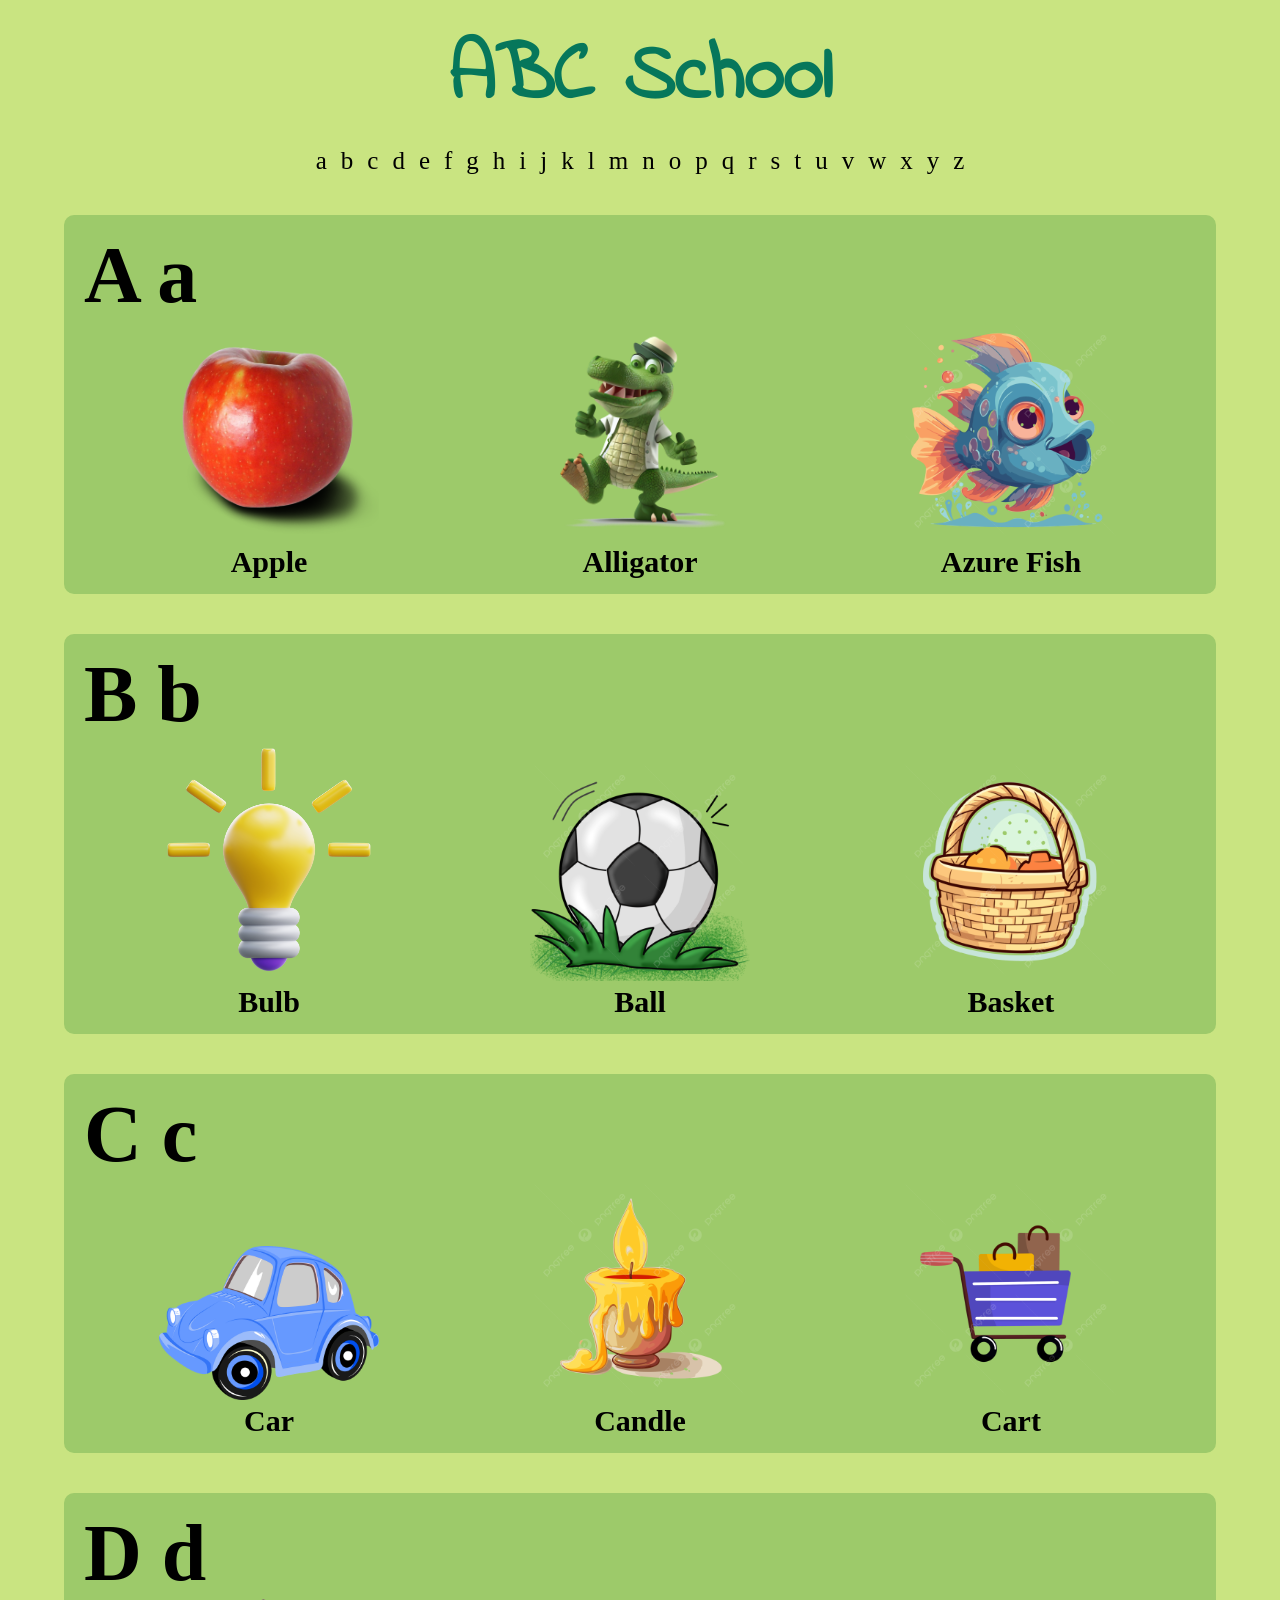
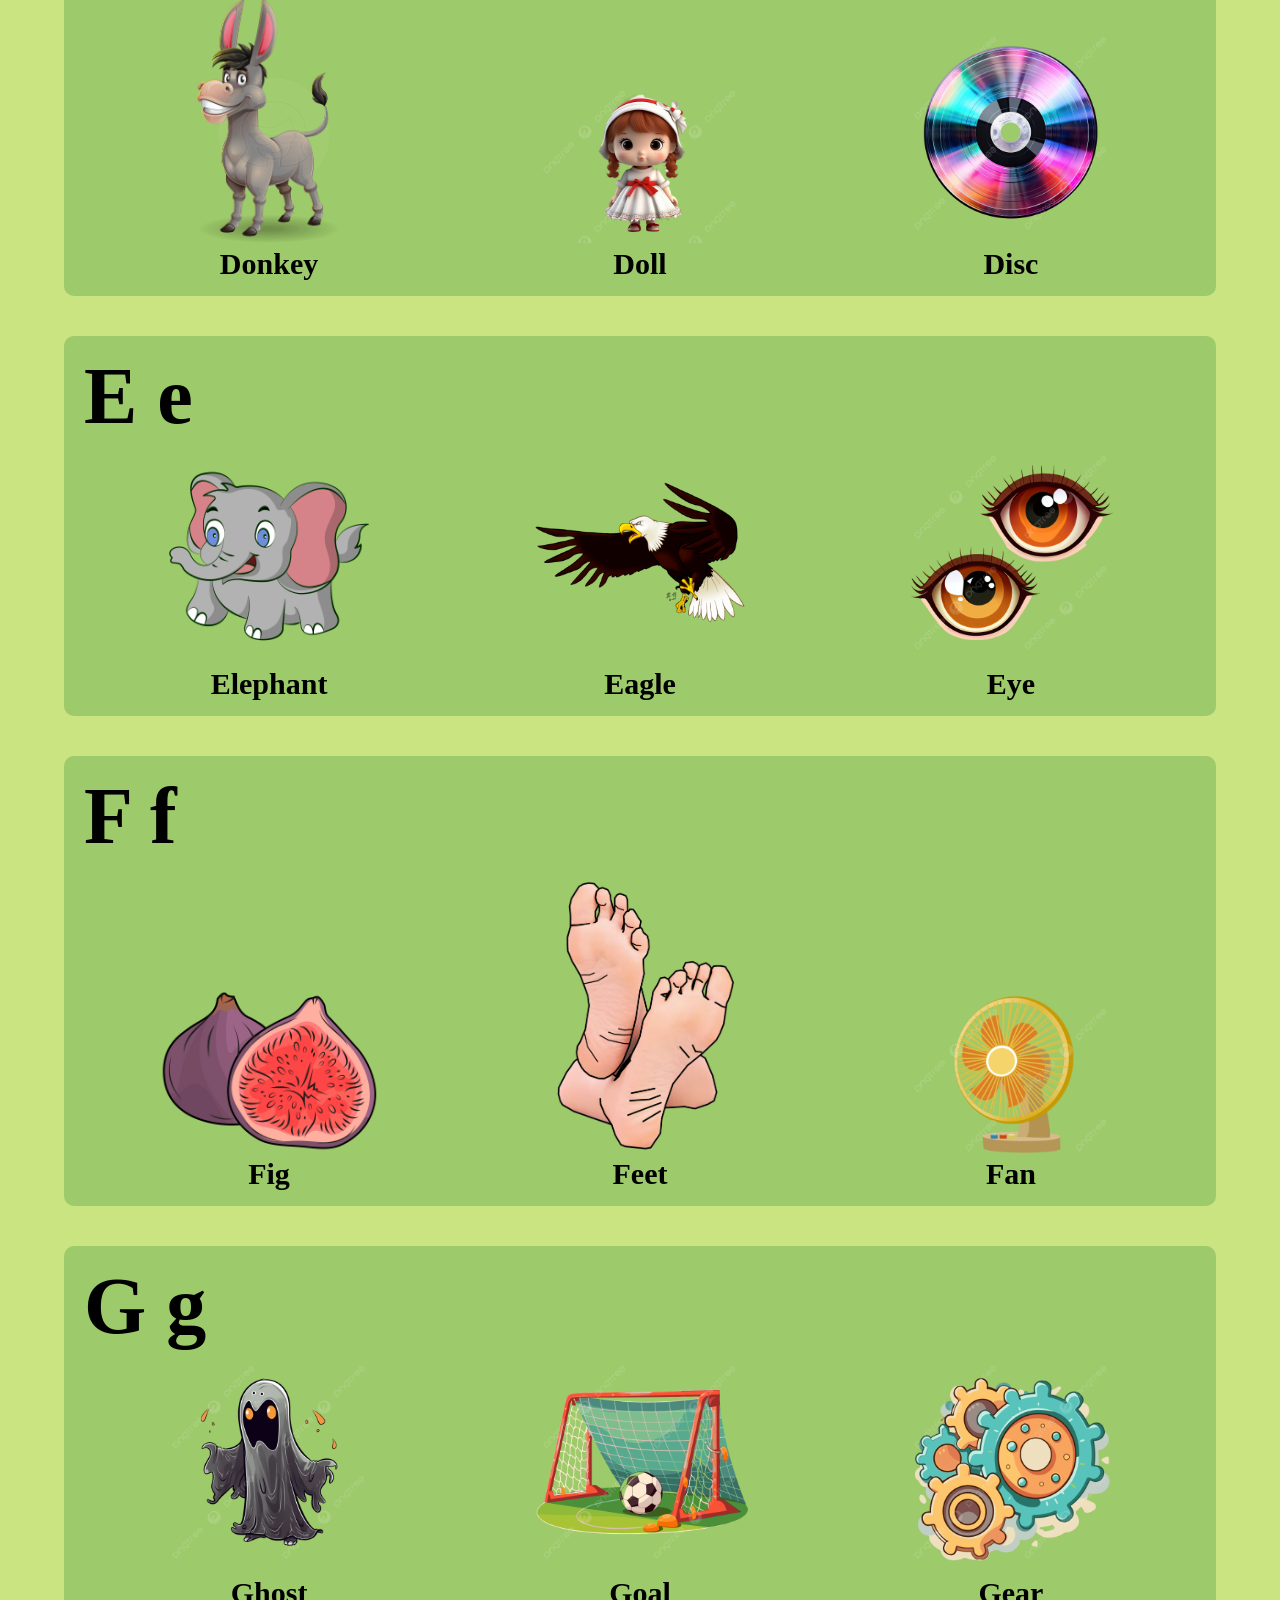
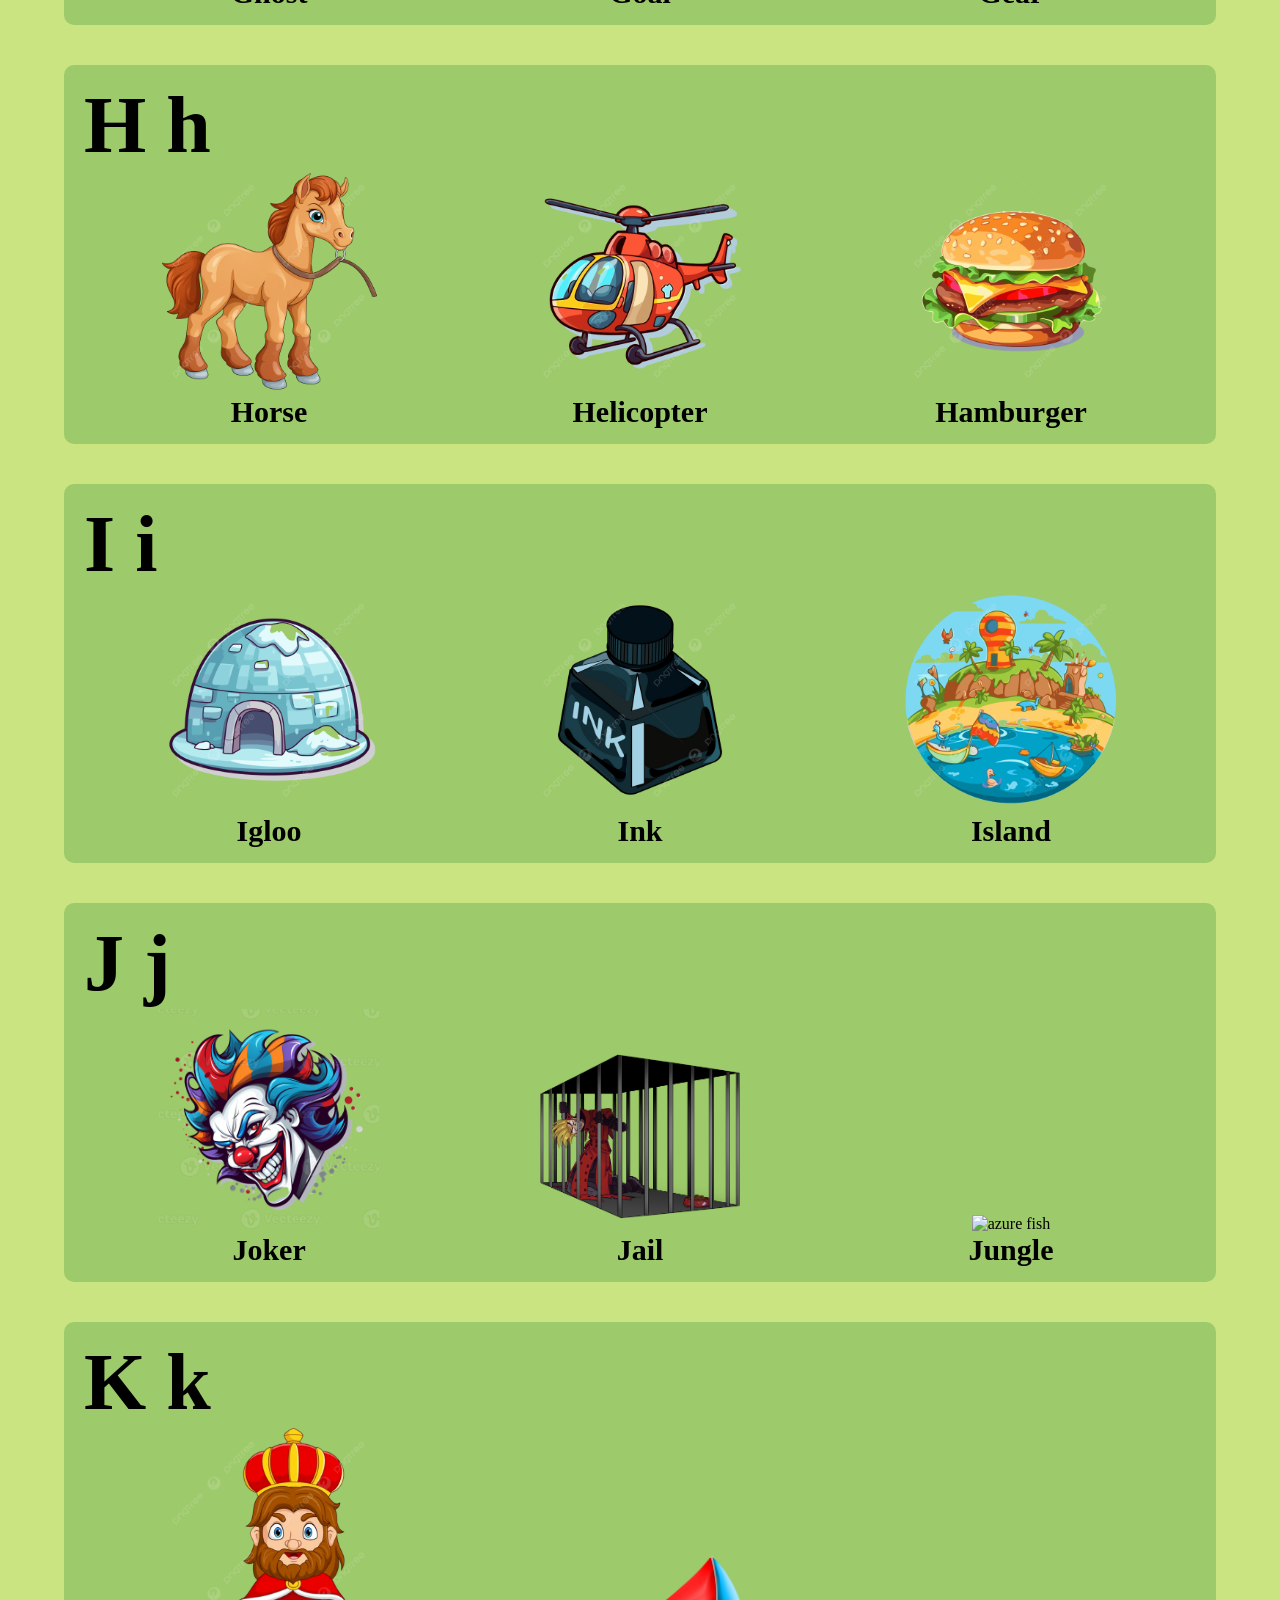
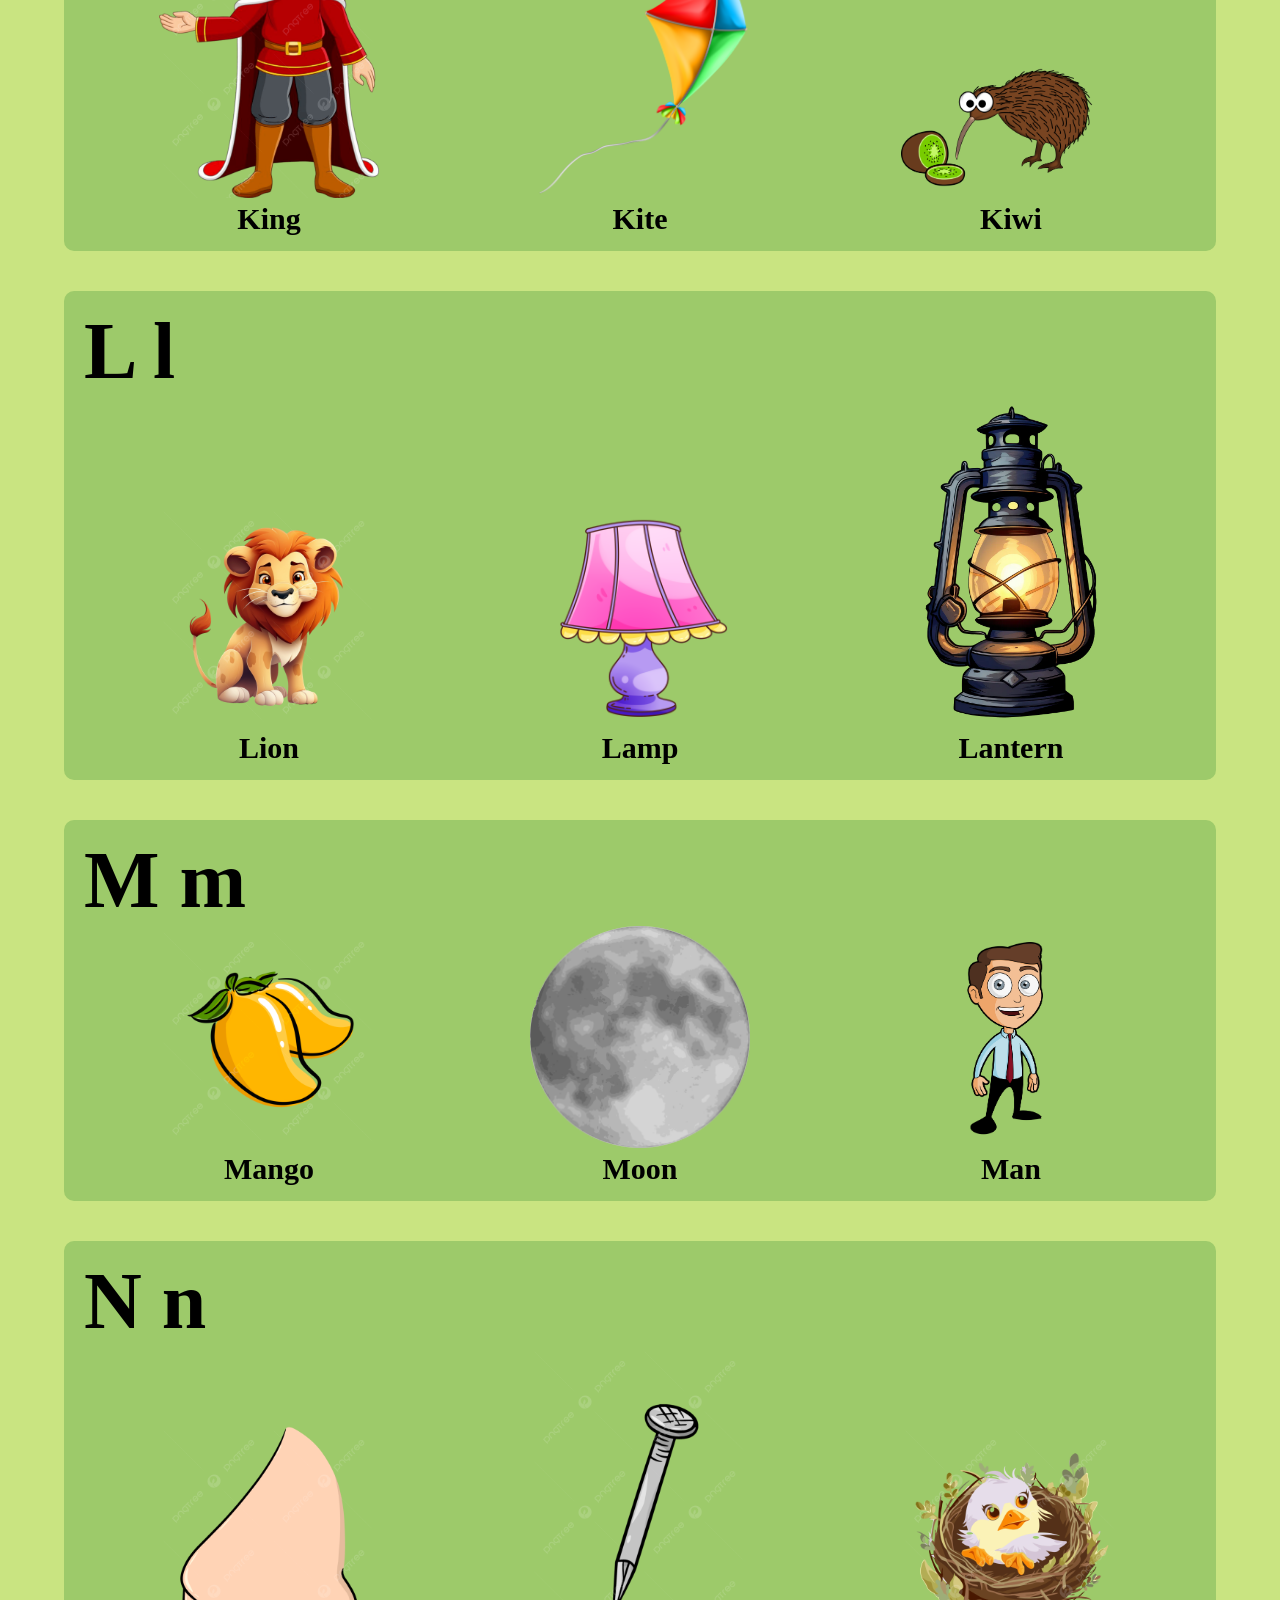
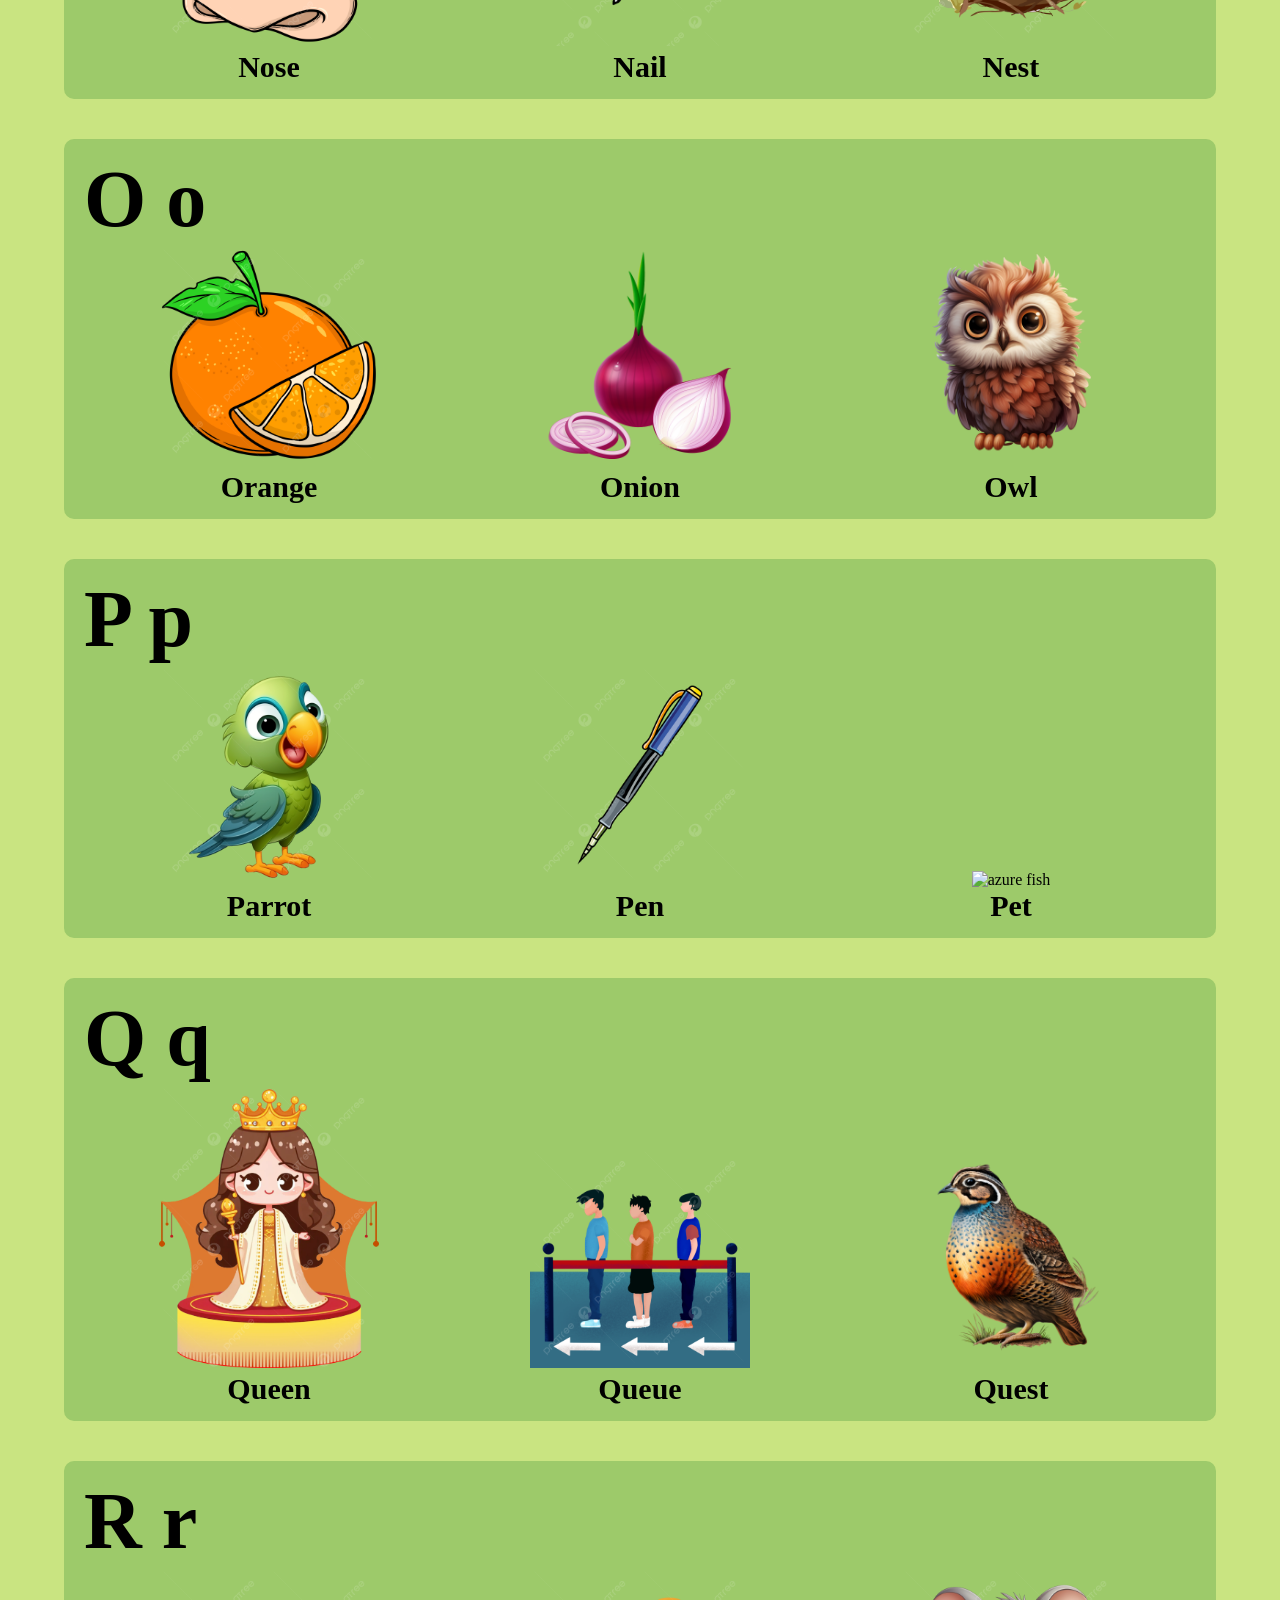
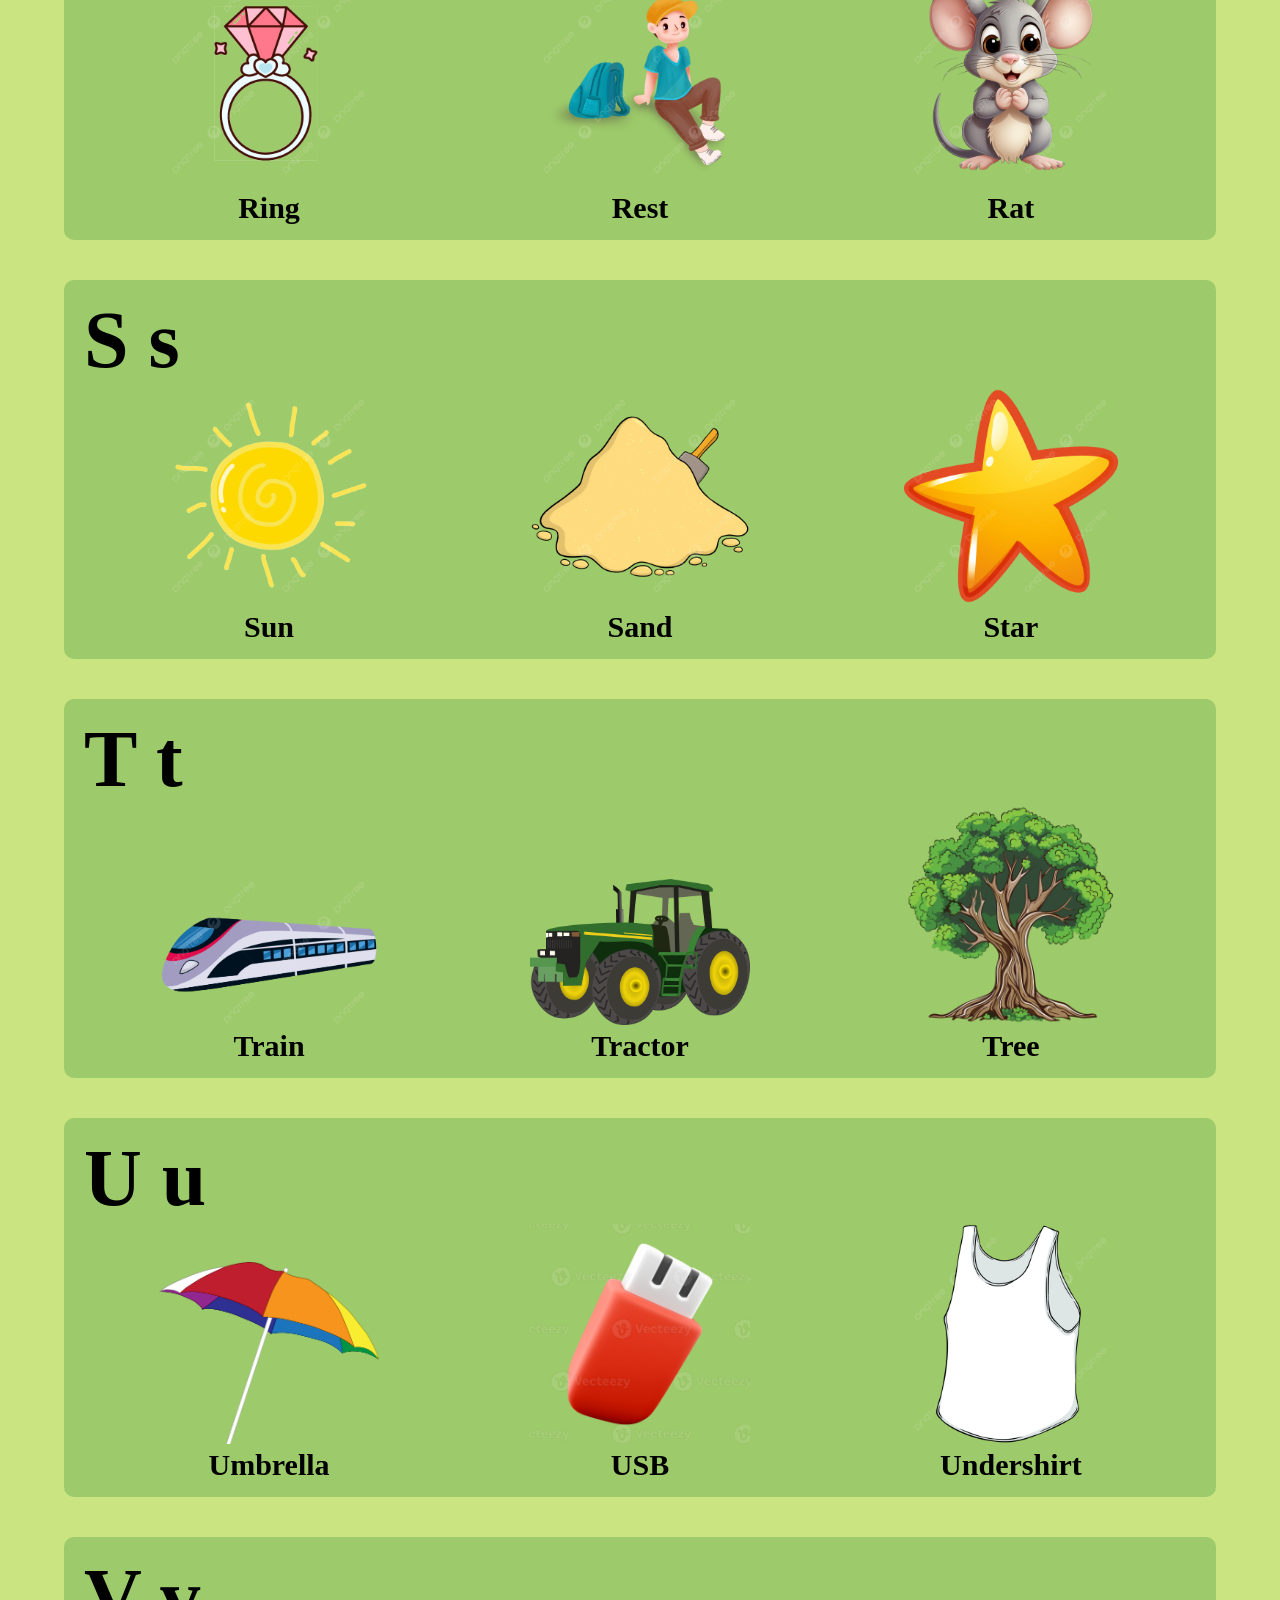
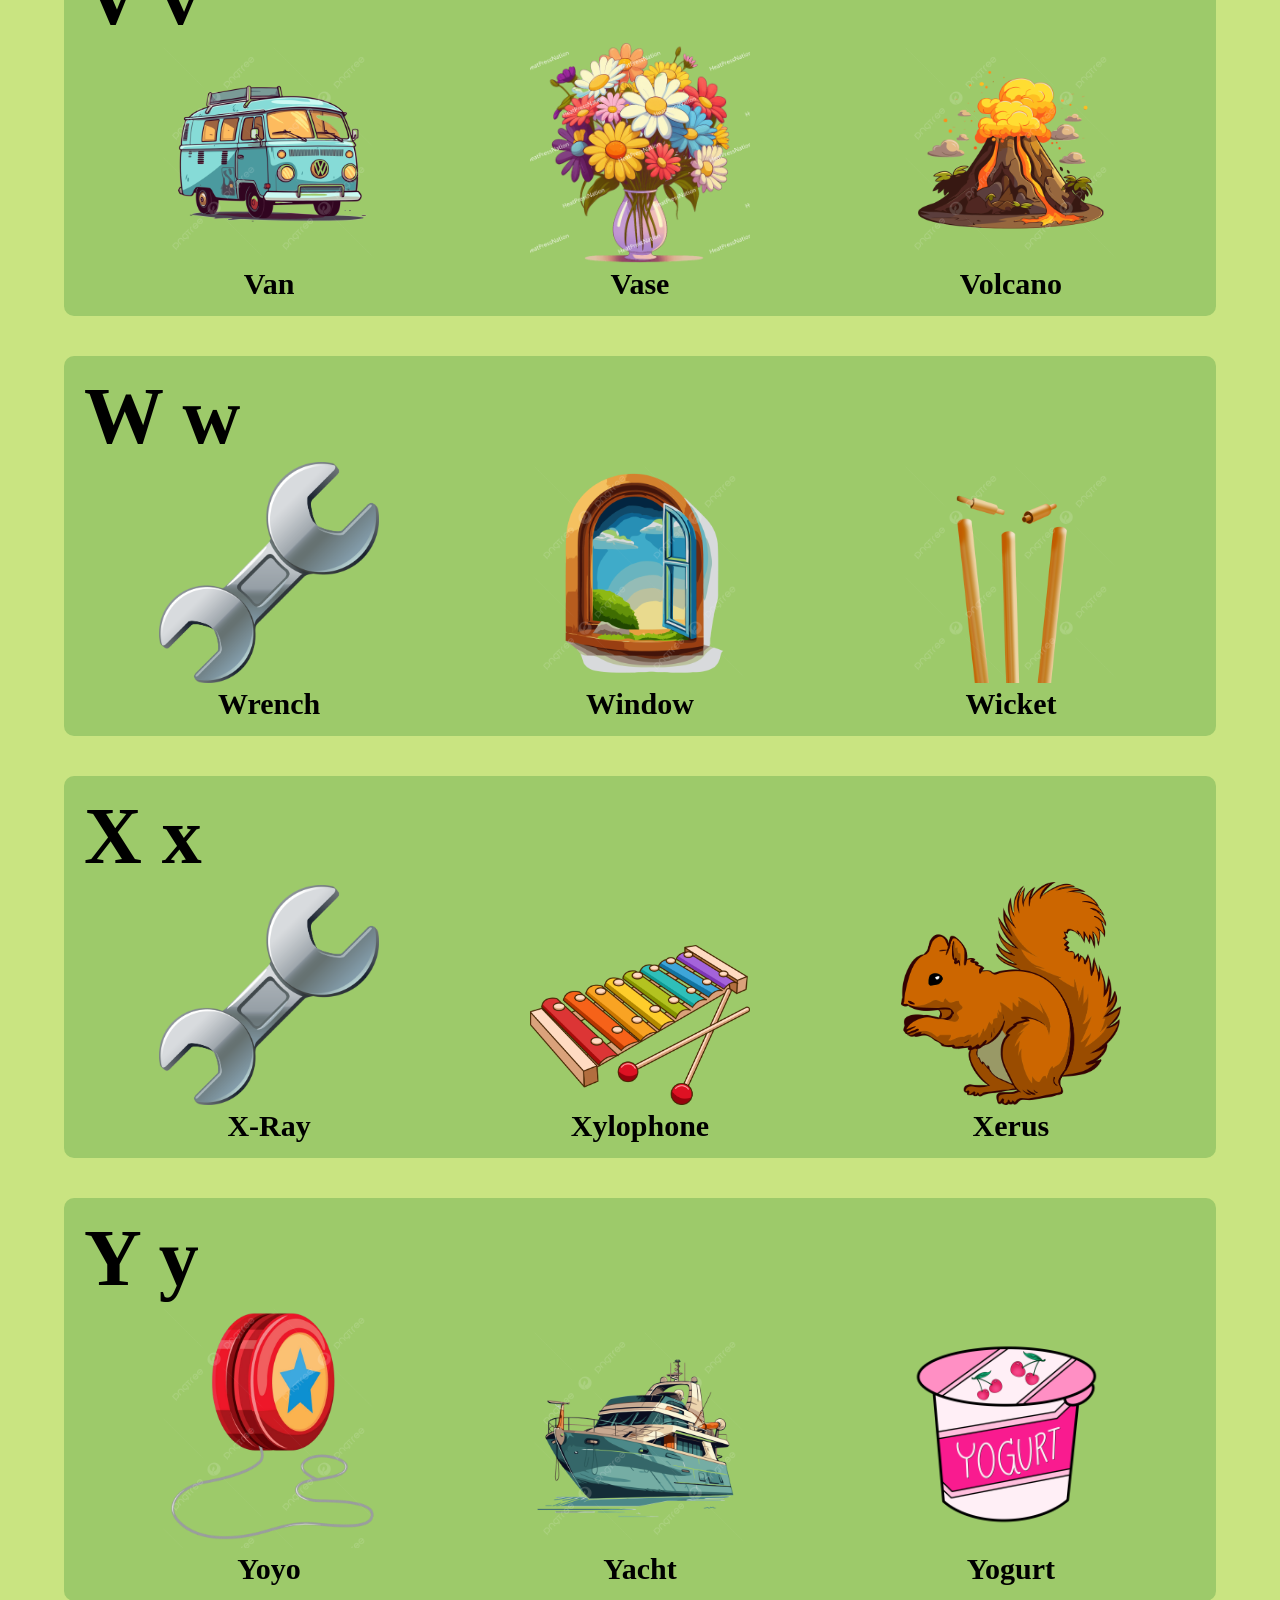
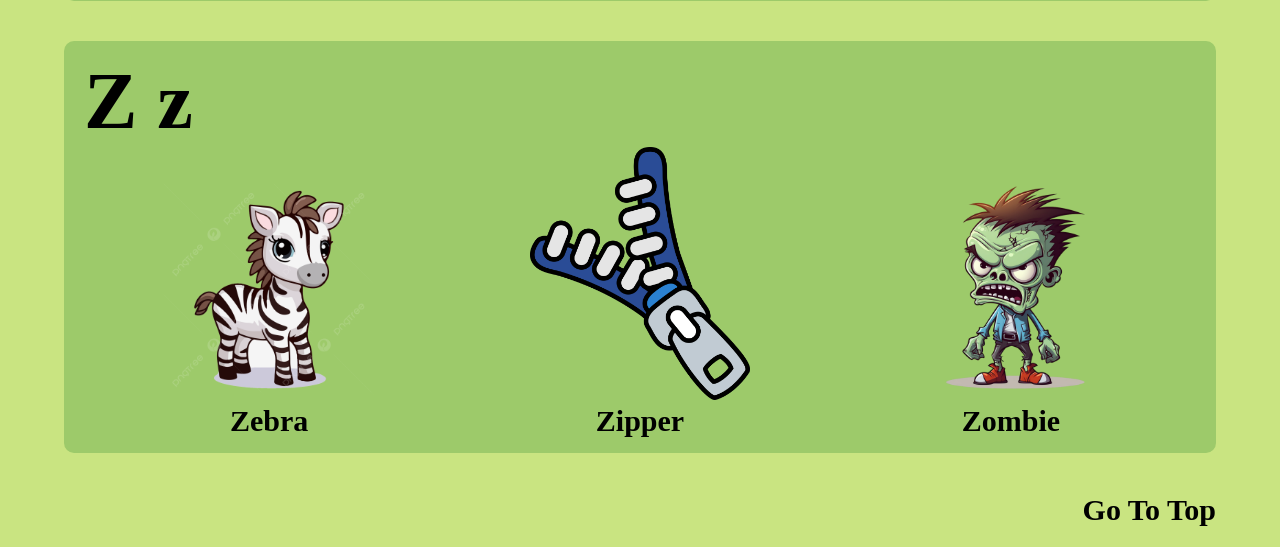
==== commit cd162f14: "added some more images from 'l'" ====
--- a/abc-school/index.html
+++ b/abc-school/index.html
@@ -349,112 +349,166 @@
                         <h3>Quest</h3>
                     </div>
                 </div>
-                <div id="n" class="alphabet-main-box">
-                    <h1>N n</h1>
-                    <div class="alphabet-inner-box">
-                        <img src="./images/nose.png" alt="apple">
-                        <br>
-                        <h3>Nose</h3>
-                    </div>
-                    <div class="alphabet-inner-box">
-                        <img src="./images/nail.png" alt="alligator">
-                        <br>
-                        <h3>Nail</h3>
-                    </div>
-                    <div class="alphabet-inner-box">
-                        <img src="./images/nest.png" alt="azure fish">
-                        <br>
-                        <h3>Nest</h3>
-                    </div>
-                </div>
-                <div id="n" class="alphabet-main-box">
-                    <h1>N n</h1>
-                    <div class="alphabet-inner-box">
-                        <img src="./images/nose.png" alt="apple">
-                        <br>
-                        <h3>Nose</h3>
-                    </div>
-                    <div class="alphabet-inner-box">
-                        <img src="./images/nail.png" alt="alligator">
-                        <br>
-                        <h3>Nail</h3>
-                    </div>
-                    <div class="alphabet-inner-box">
-                        <img src="./images/nest.png" alt="azure fish">
-                        <br>
-                        <h3>Nest</h3>
-                    </div>
-                </div>
-                <div id="n" class="alphabet-main-box">
-                    <h1>N n</h1>
-                    <div class="alphabet-inner-box">
-                        <img src="./images/nose.png" alt="apple">
-                        <br>
-                        <h3>Nose</h3>
-                    </div>
-                    <div class="alphabet-inner-box">
-                        <img src="./images/nail.png" alt="alligator">
-                        <br>
-                        <h3>Nail</h3>
-                    </div>
-                    <div class="alphabet-inner-box">
-                        <img src="./images/nest.png" alt="azure fish">
-                        <br>
-                        <h3>Nest</h3>
-                    </div>
-                </div>
-                <div id="n" class="alphabet-main-box">
-                    <h1>N n</h1>
-                    <div class="alphabet-inner-box">
-                        <img src="./images/nose.png" alt="apple">
-                        <br>
-                        <h3>Nose</h3>
-                    </div>
-                    <div class="alphabet-inner-box">
-                        <img src="./images/nail.png" alt="alligator">
-                        <br>
-                        <h3>Nail</h3>
-                    </div>
-                    <div class="alphabet-inner-box">
-                        <img src="./images/nest.png" alt="azure fish">
-                        <br>
-                        <h3>Nest</h3>
-                    </div>
-                </div>
-                <div id="n" class="alphabet-main-box">
-                    <h1>N n</h1>
-                    <div class="alphabet-inner-box">
-                        <img src="./images/nose.png" alt="apple">
-                        <br>
-                        <h3>Nose</h3>
-                    </div>
-                    <div class="alphabet-inner-box">
-                        <img src="./images/nail.png" alt="alligator">
-                        <br>
-                        <h3>Nail</h3>
-                    </div>
-                    <div class="alphabet-inner-box">
-                        <img src="./images/nest.png" alt="azure fish">
-                        <br>
-                        <h3>Nest</h3>
-                    </div>
-                </div>
-                <div id="n" class="alphabet-main-box">
-                    <h1>N n</h1>
-                    <div class="alphabet-inner-box">
-                        <img src="./images/nose.png" alt="apple">
-                        <br>
-                        <h3>Nose</h3>
-                    </div>
-                    <div class="alphabet-inner-box">
-                        <img src="./images/nail.png" alt="alligator">
-                        <br>
-                        <h3>Nail</h3>
-                    </div>
-                    <div class="alphabet-inner-box">
-                        <img src="./images/nest.png" alt="azure fish">
-                        <br>
-                        <h3>Nest</h3>
+                <div id="r" class="alphabet-main-box">
+                    <h1>R r</h1>
+                    <div class="alphabet-inner-box">
+                        <img src="./images/ring.png" alt="apple">
+                        <br>
+                        <h3>Ring</h3>
+                    </div>
+                    <div class="alphabet-inner-box">
+                        <img src="./images/rest.png" alt="alligator">
+                        <br>
+                        <h3>Rest</h3>
+                    </div>
+                    <div class="alphabet-inner-box">
+                        <img src="./images/rat.png" alt="azure fish">
+                        <br>
+                        <h3>Rat</h3>
+                    </div>
+                </div>
+                <div id="S" class="alphabet-main-box">
+                    <h1>S s</h1>
+                    <div class="alphabet-inner-box">
+                        <img src="./images/sun.png" alt="sun">
+                        <br>
+                        <h3>Sun</h3>
+                    </div>
+                    <div class="alphabet-inner-box">
+                        <img src="./images/sand.png" alt="sand">
+                        <br>
+                        <h3>Sand</h3>
+                    </div>
+                    <div class="alphabet-inner-box">
+                        <img src="./images/star.png" alt="star">
+                        <br>
+                        <h3>Star</h3>
+                    </div>
+                </div>
+                <div id="t" class="alphabet-main-box">
+                    <h1>T t</h1>
+                    <div class="alphabet-inner-box">
+                        <img src="./images/train.png" alt="train">
+                        <br>
+                        <h3>Train</h3>
+                    </div>
+                    <div class="alphabet-inner-box">
+                        <img src="./images/tractor.webp" alt="tractor">
+                        <br>
+                        <h3>Tractor</h3>
+                    </div>
+                    <div class="alphabet-inner-box">
+                        <img src="./images/tree.webp" alt="tree">
+                        <br>
+                        <h3>Tree</h3>
+                    </div>
+                </div>
+                <div id="u" class="alphabet-main-box">
+                    <h1>U u</h1>
+                    <div class="alphabet-inner-box">
+                        <img src="./images/umbrella.png" alt="umbrella">
+                        <br>
+                        <h3>Umbrella</h3>
+                    </div>
+                    <div class="alphabet-inner-box">
+                        <img src="./images/usb.webp" alt="usb">
+                        <br>
+                        <h3>USB</h3>
+                    </div>
+                    <div class="alphabet-inner-box">
+                        <img src="./images/undershirt.png" alt="undershirt">
+                        <br>
+                        <h3>Undershirt</h3>
+                    </div>
+                </div>
+                <div id="v" class="alphabet-main-box">
+                    <h1>V v</h1>
+                    <div class="alphabet-inner-box">
+                        <img src="./images/van.png" alt="van">
+                        <br>
+                        <h3>Van</h3>
+                    </div>
+                    <div class="alphabet-inner-box">
+                        <img src="./images/vase.png" alt="vase">
+                        <br>
+                        <h3>Vase</h3>
+                    </div>
+                    <div class="alphabet-inner-box">
+                        <img src="./images/volcano.png" alt="volcano">
+                        <br>
+                        <h3>Volcano</h3>
+                    </div>
+                </div>
+                <div id="w" class="alphabet-main-box">
+                    <h1>W w</h1>
+                    <div class="alphabet-inner-box">
+                        <img src="./images/wrench.png" alt="wrench">
+                        <br>
+                        <h3>Wrench</h3>
+                    </div>
+                    <div class="alphabet-inner-box">
+                        <img src="./images/window.png" alt="window">
+                        <br>
+                        <h3>Window</h3>
+                    </div>
+                    <div class="alphabet-inner-box">
+                        <img src="./images/wicket.png" alt="wicket">
+                        <br>
+                        <h3>Wicket</h3>
+                    </div>
+                </div>
+                <div id="x" class="alphabet-main-box">
+                    <h1>X x</h1>
+                    <div class="alphabet-inner-box">
+                        <img src="./images/wrench.png" alt="x-ray">
+                        <br>
+                        <h3>X-Ray</h3>
+                    </div>
+                    <div class="alphabet-inner-box">
+                        <img src="./images/xylophone.png" alt="xylophone">
+                        <br>
+                        <h3>Xylophone</h3>
+                    </div>
+                    <div class="alphabet-inner-box">
+                        <img src="./images/xerus.webp" alt="xerus">
+                        <br>
+                        <h3>Xerus</h3>
+                    </div>
+                </div>
+                <div id="y" class="alphabet-main-box">
+                    <h1>Y y</h1>
+                    <div class="alphabet-inner-box">
+                        <img src="./images/yoyo.png" alt="yoyo">
+                        <br>
+                        <h3>Yoyo</h3>
+                    </div>
+                    <div class="alphabet-inner-box">
+                        <img src="./images/yacht.png" alt="yacht">
+                        <br>
+                        <h3>Yacht</h3>
+                    </div>
+                    <div class="alphabet-inner-box">
+                        <img src="./images/yogurt.png" alt="yogurt">
+                        <br>
+                        <h3>Yogurt</h3>
+                    </div>
+                </div>
+                <div id="z" class="alphabet-main-box">
+                    <h1>Z z</h1>
+                    <div class="alphabet-inner-box">
+                        <img src="./images/zebra.png" alt="zebra">
+                        <br>
+                        <h3>Zebra</h3>
+                    </div>
+                    <div class="alphabet-inner-box">
+                        <img src="./images/zipper.webp" alt="zipper">
+                        <br>
+                        <h3>Zipper</h3>
+                    </div>
+                    <div class="alphabet-inner-box">
+                        <img src="./images/zombie.png" alt="zombie">
+                        <br>
+                        <h3>Zombie</h3>
                     </div>
                 </div>
 
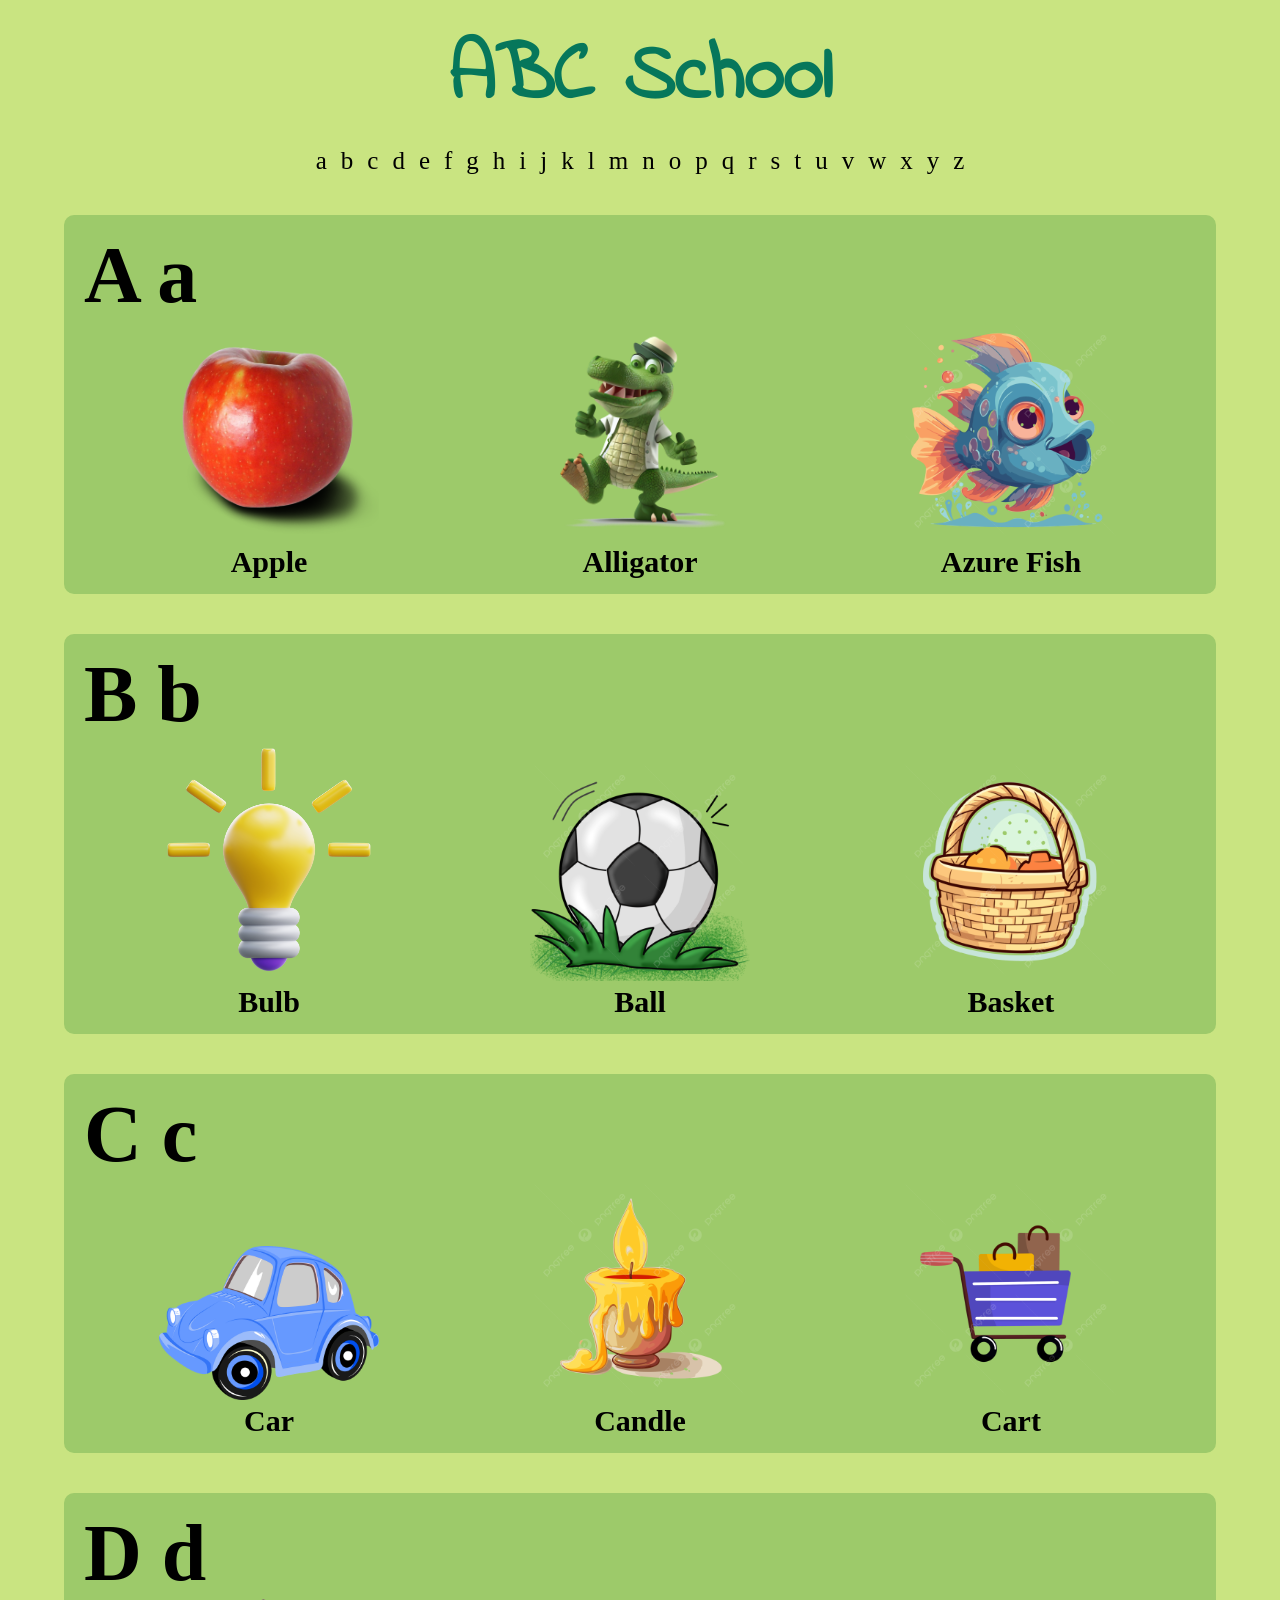
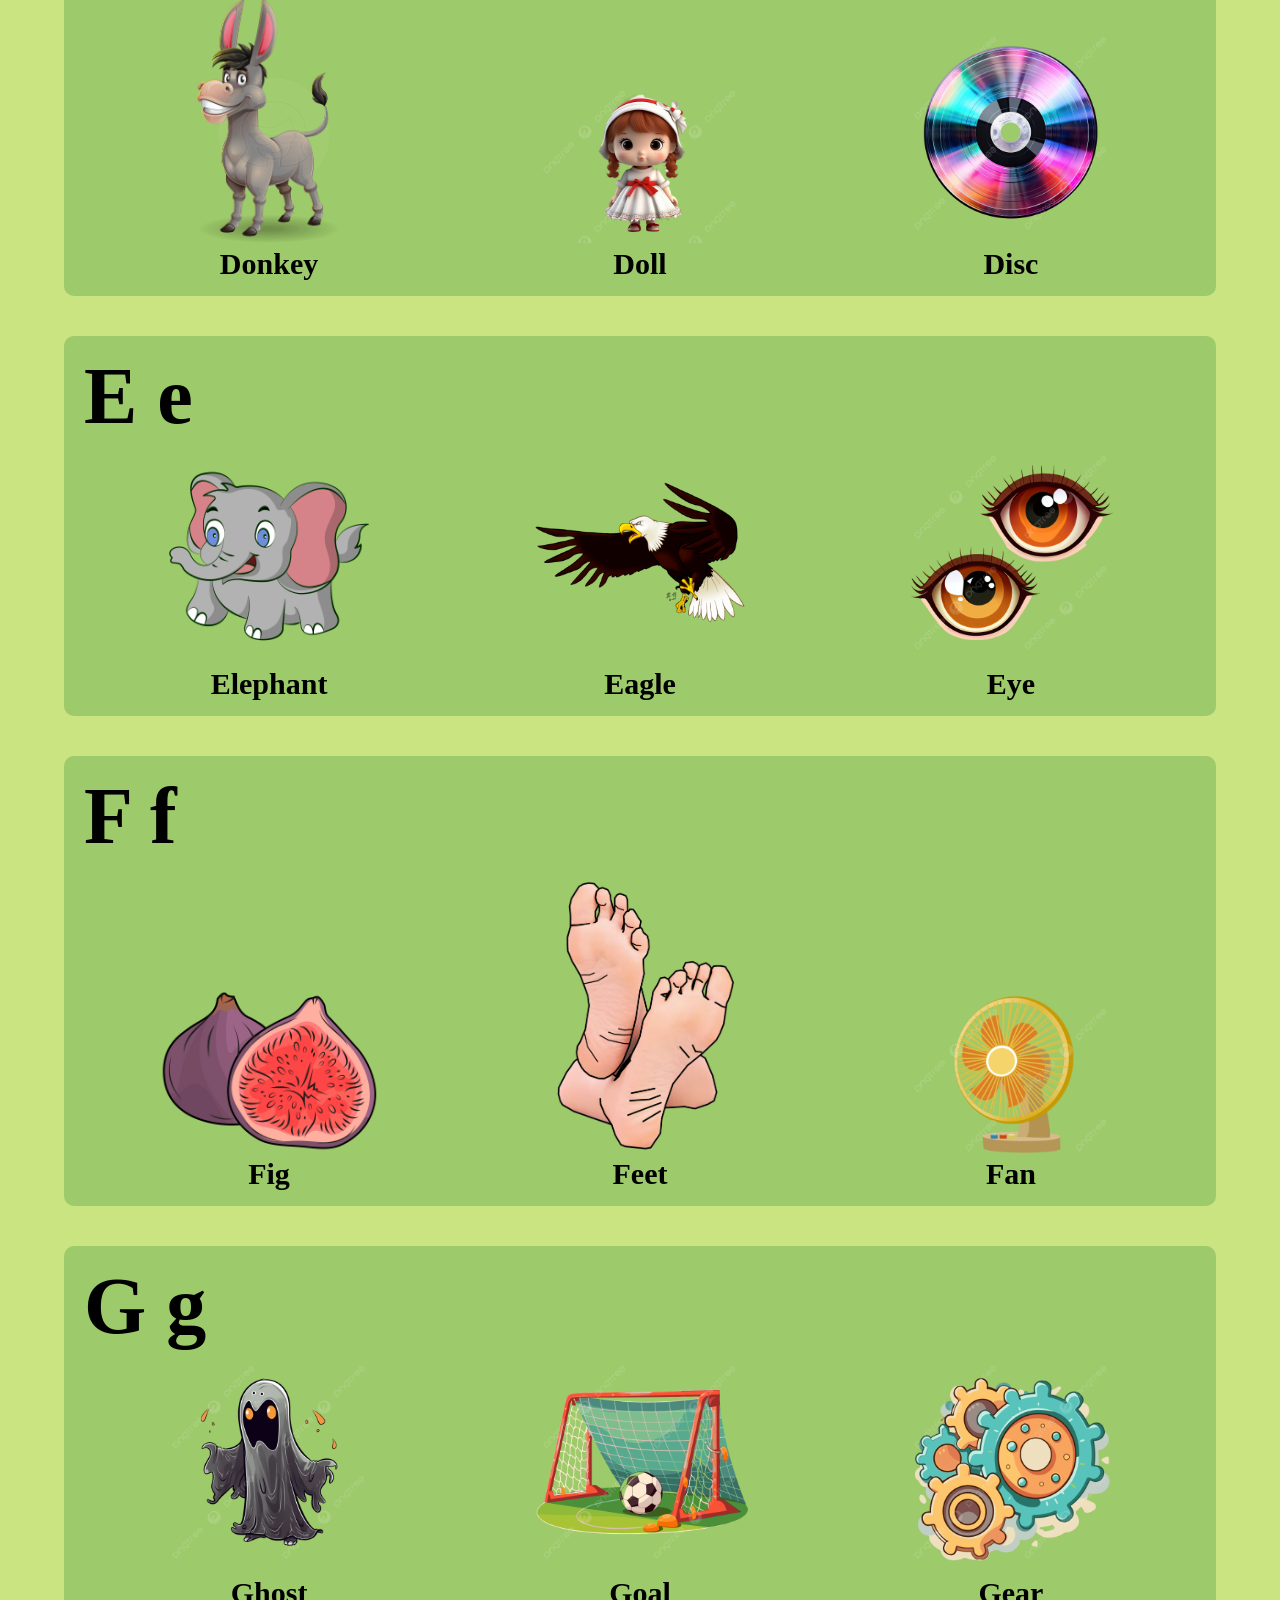
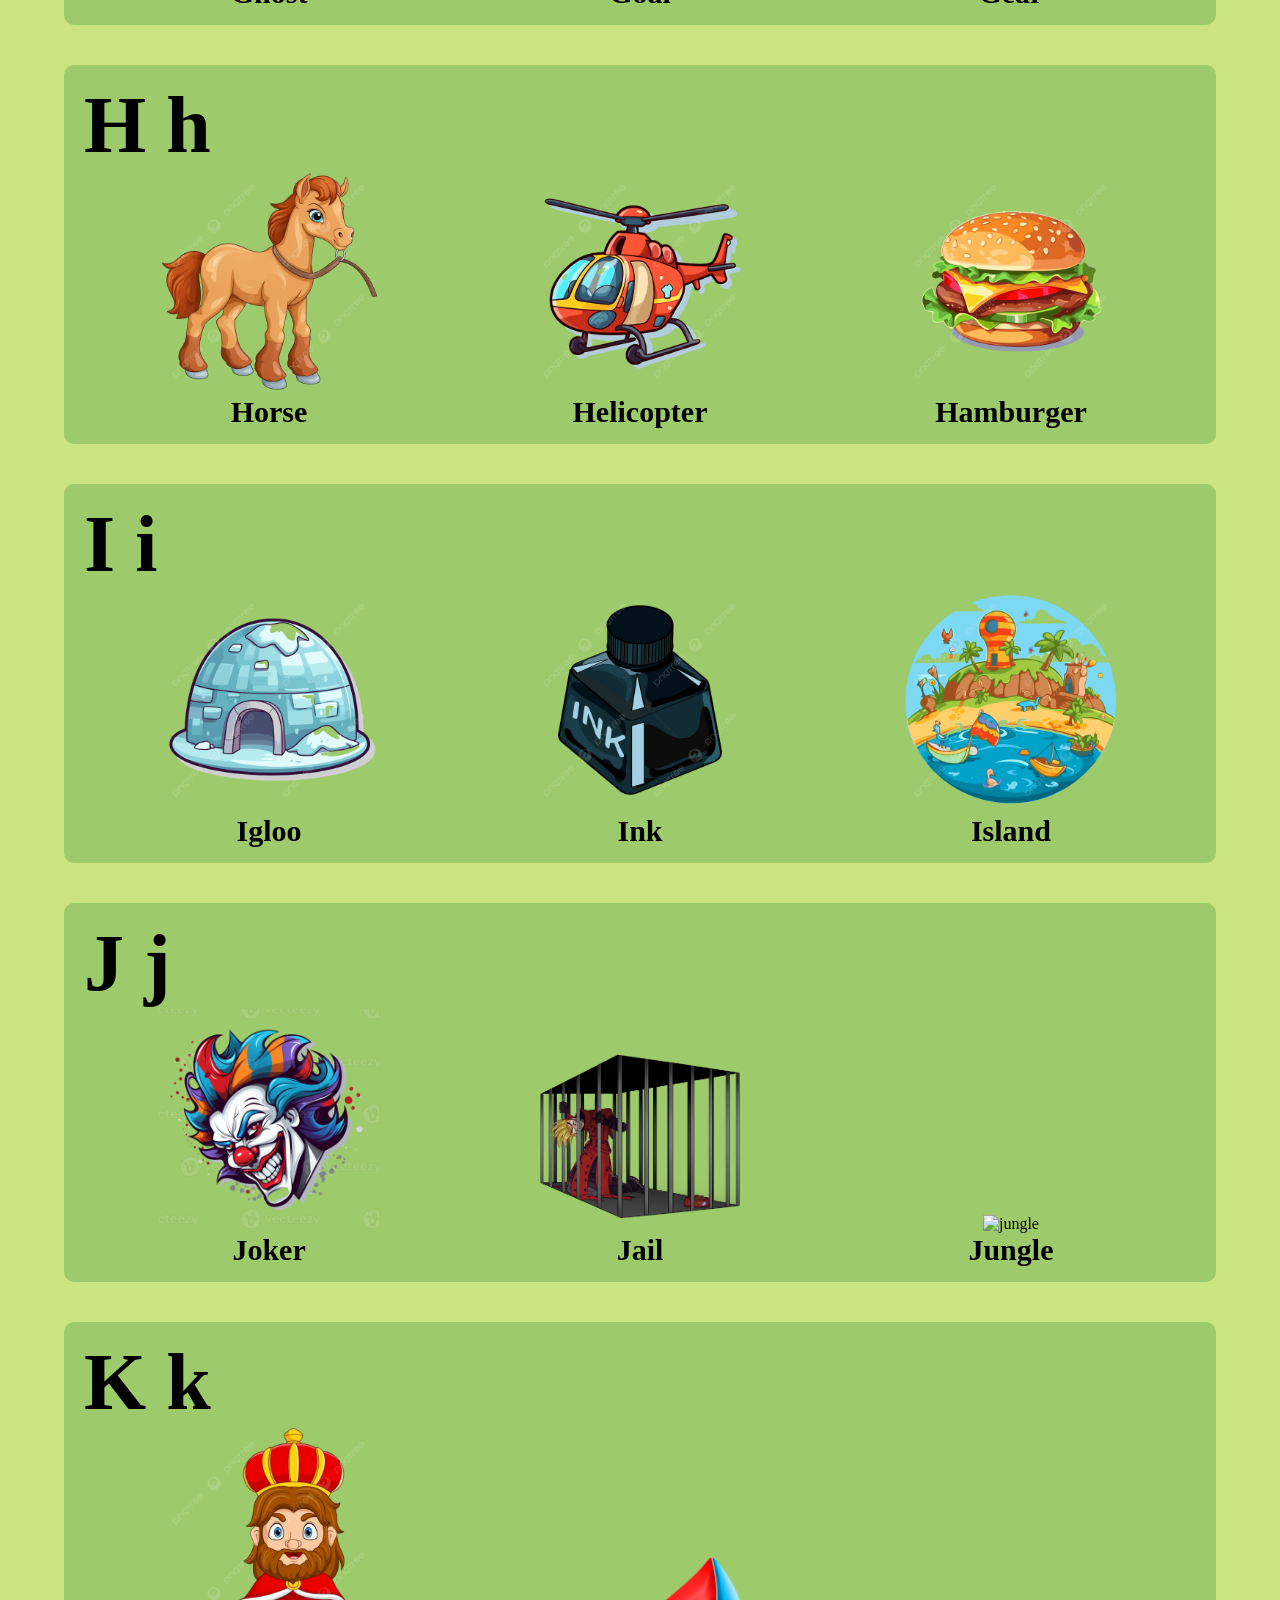
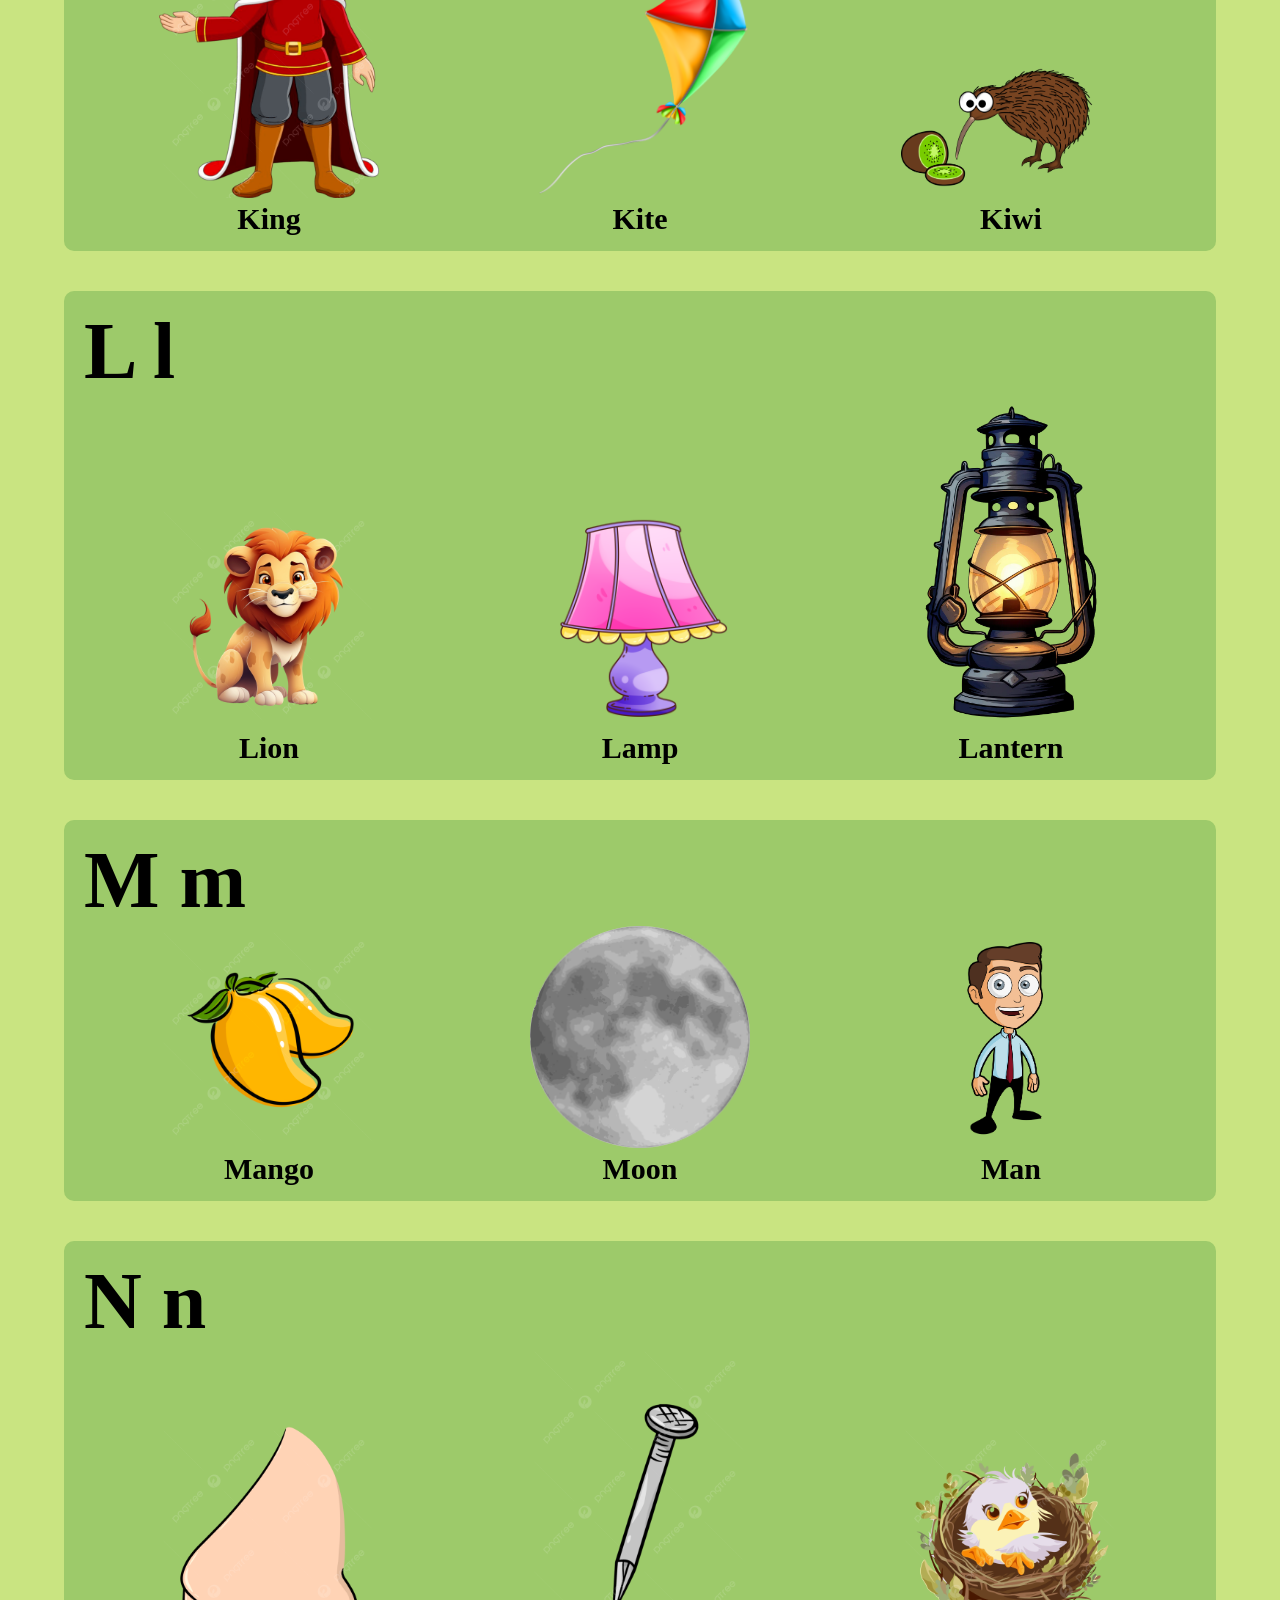
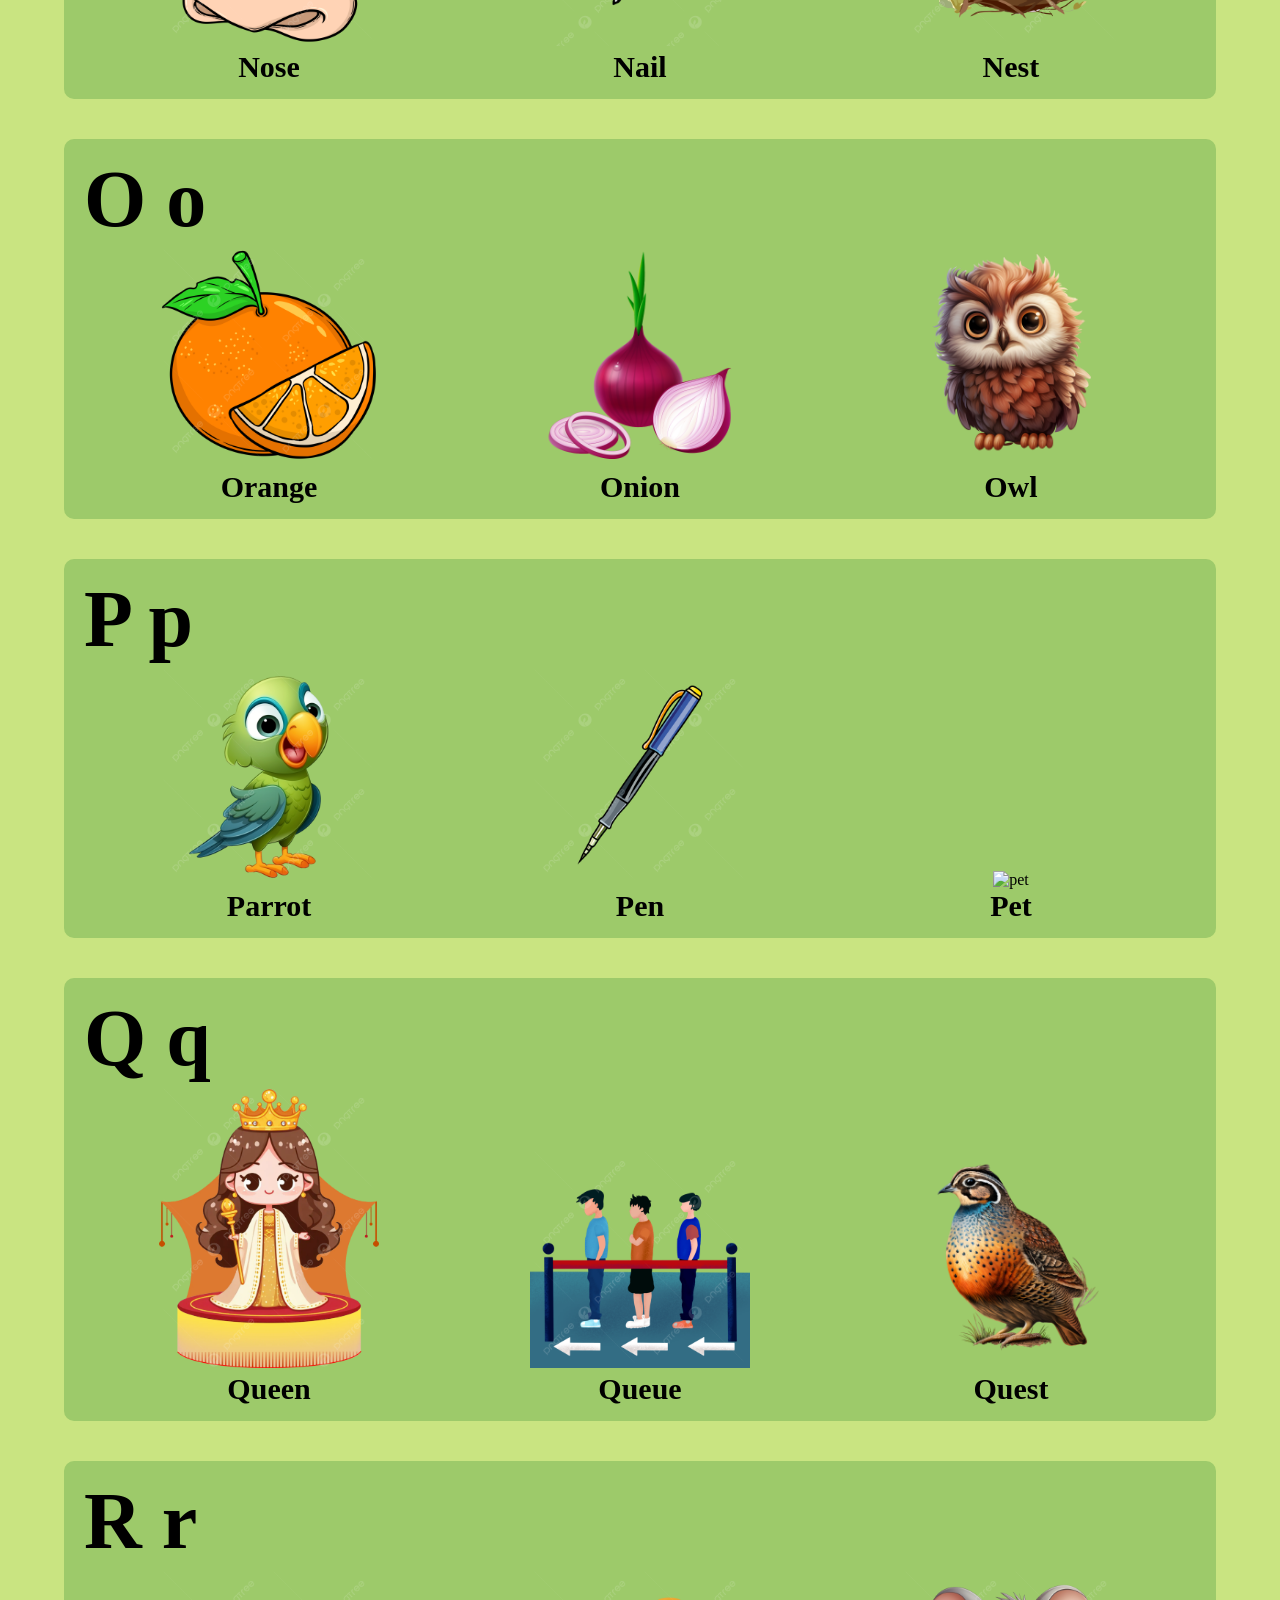
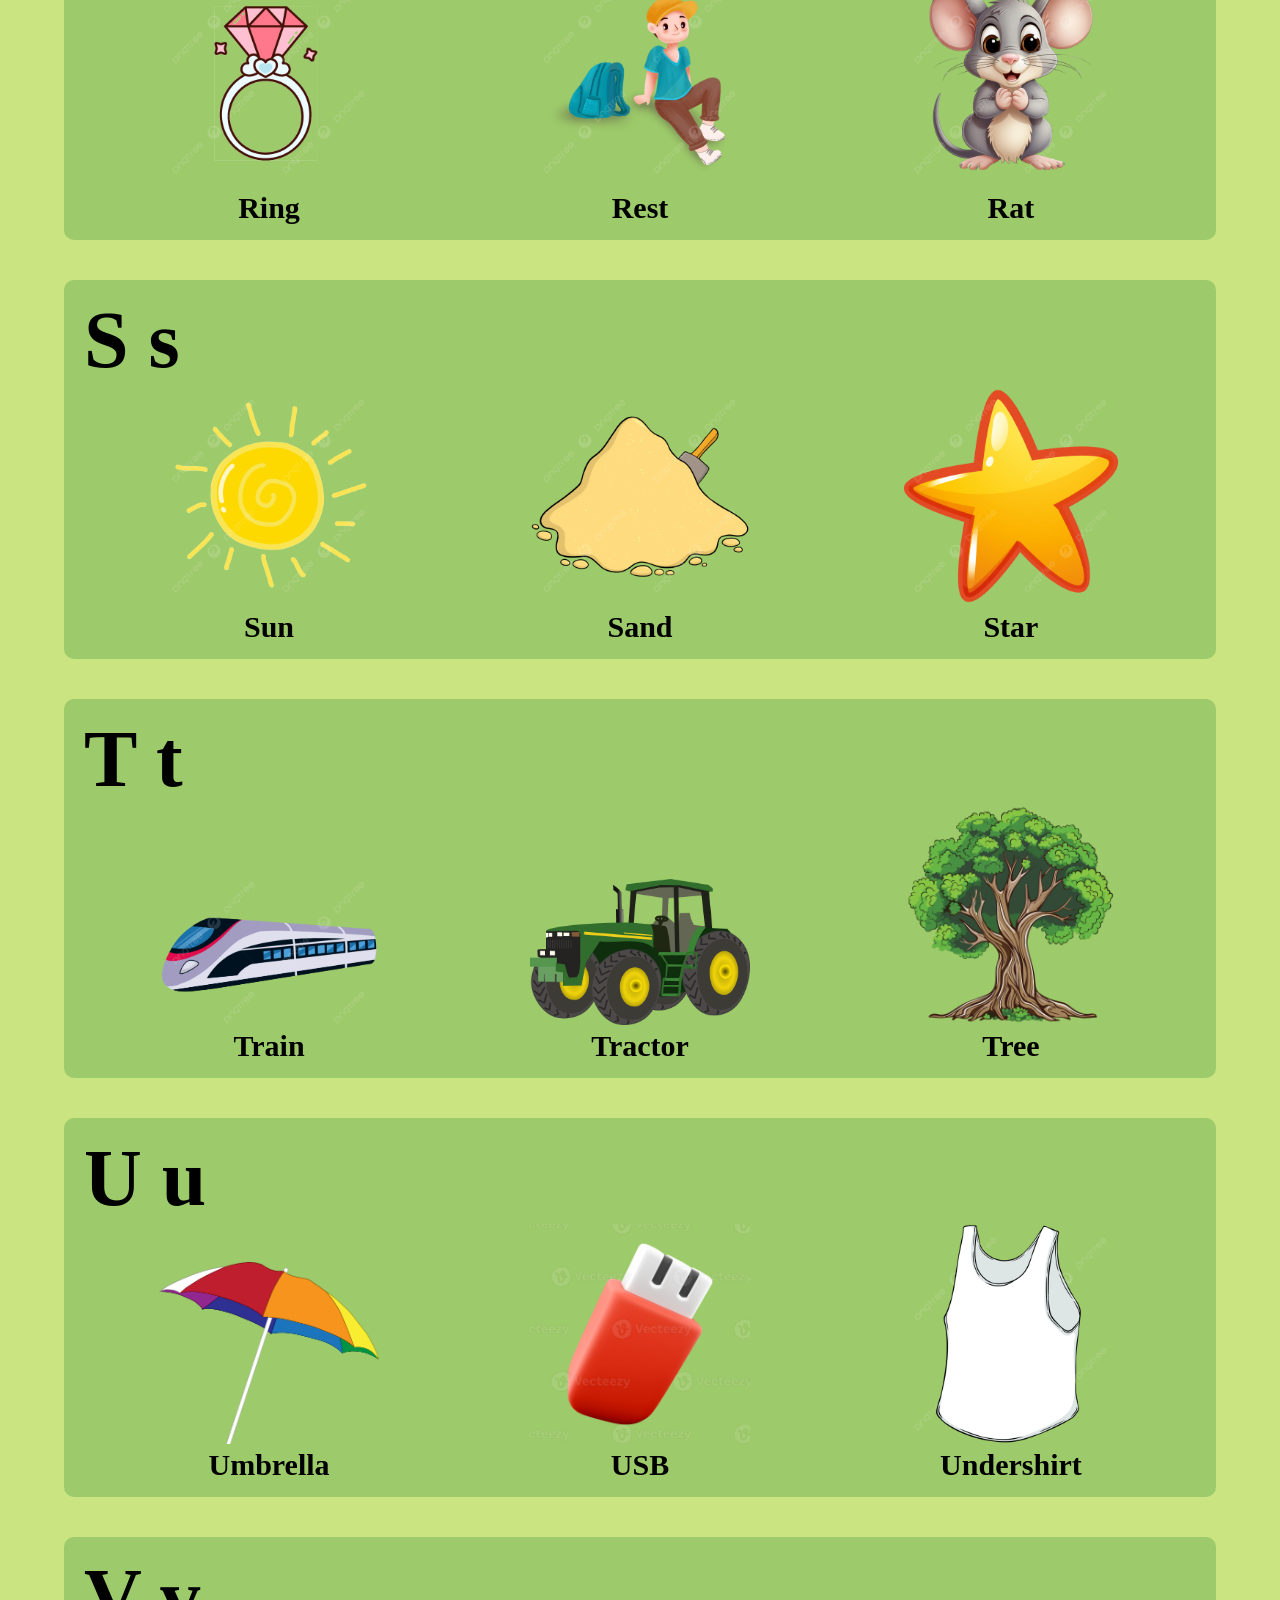
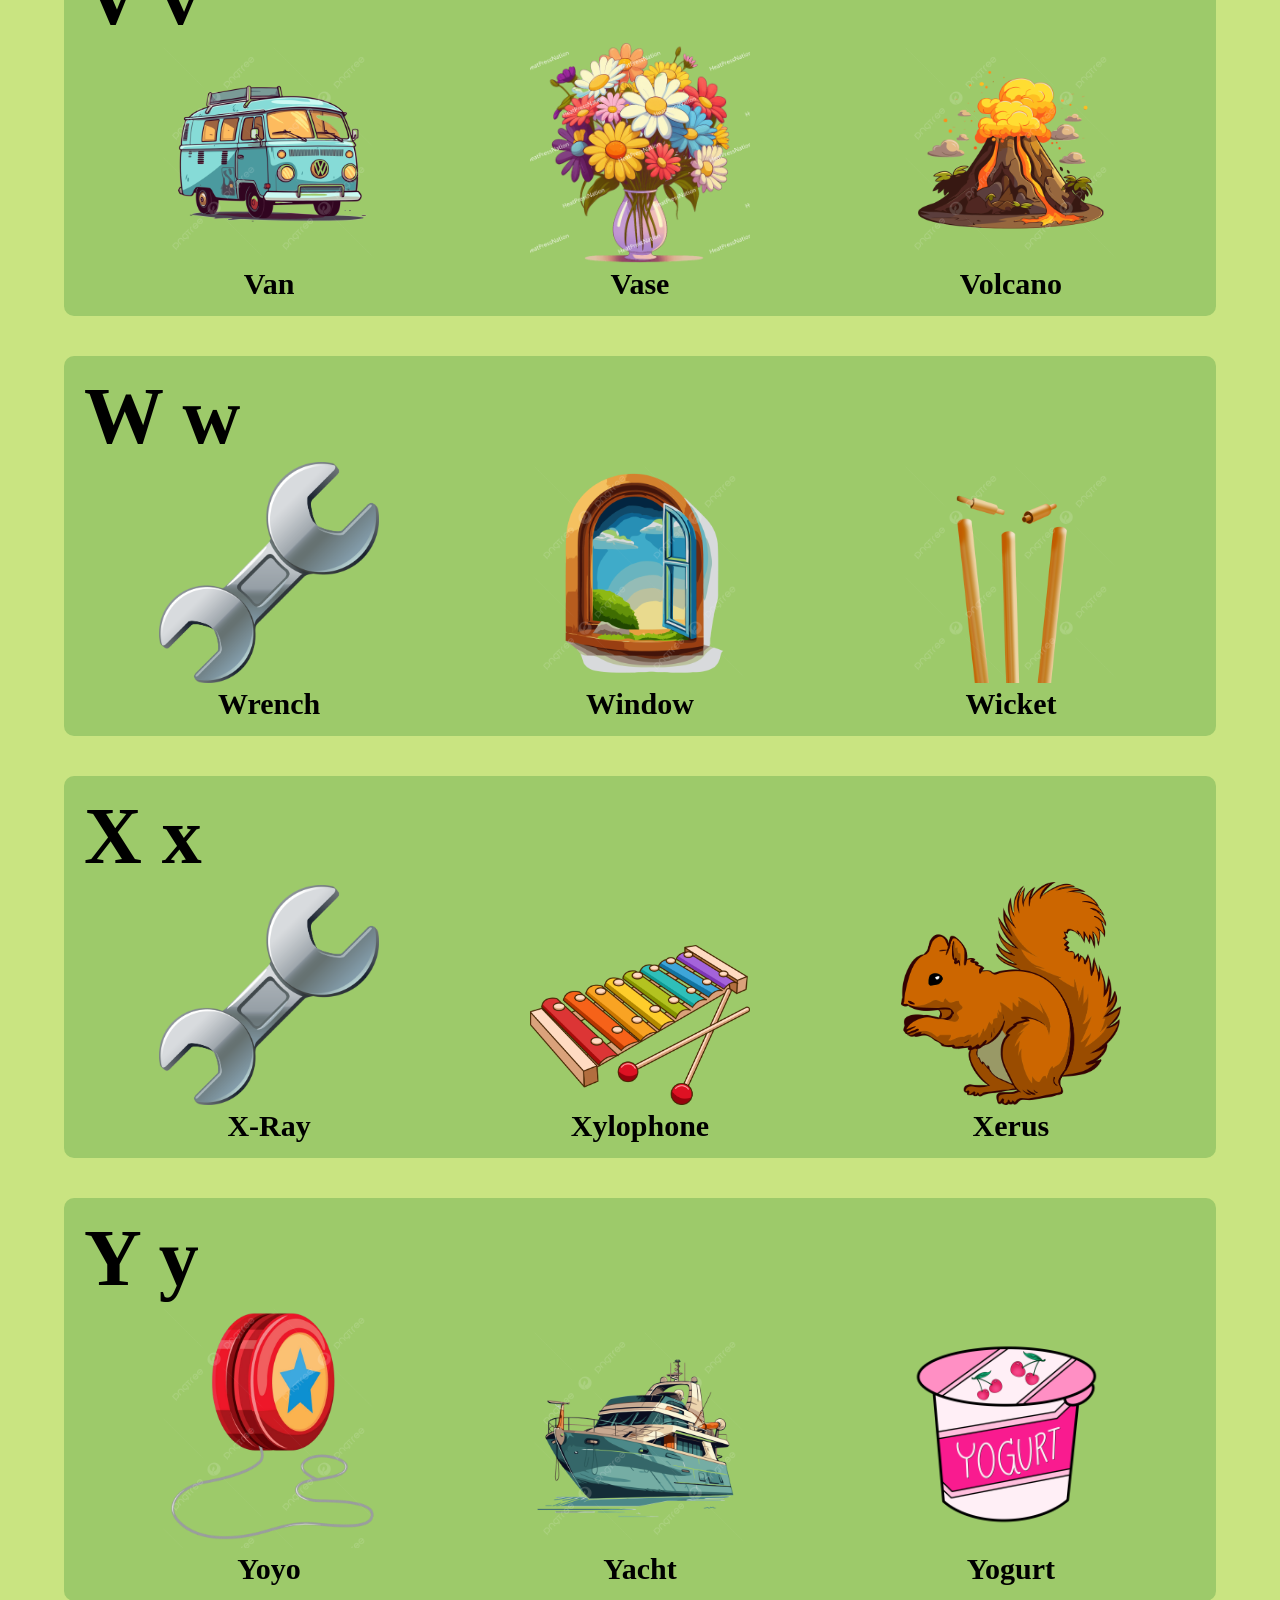
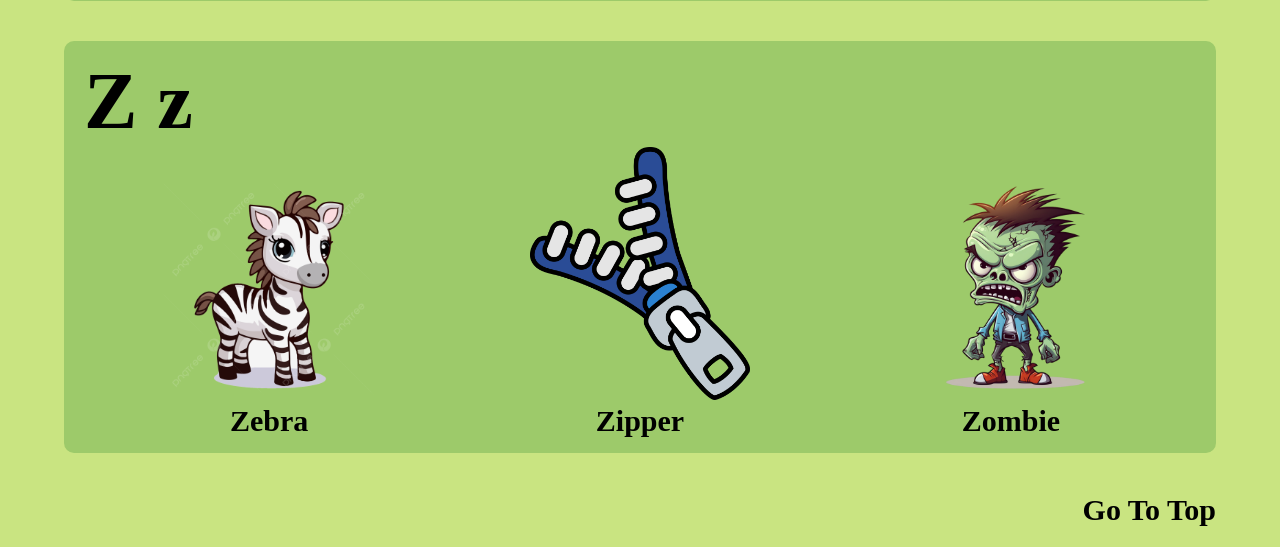
==== commit bc9d496a: "added some more images from 'l'" ====
--- a/abc-school/index.html
+++ b/abc-school/index.html
@@ -56,7 +56,7 @@
                         <h3>Alligator</h3>
                     </div>
                     <div class="alphabet-inner-box">
-                        <img src="./images/azure.png" alt="azure fish">
+                        <img src="./images/azure.png" alt="azurefish">
                         <br>
                         <h3>Azure Fish</h3>
                     </div>
@@ -64,17 +64,17 @@
                 <div id="b" class="alphabet-main-box">
                     <h1>B b</h1>
                     <div class="alphabet-inner-box">
-                        <img src="./images/bulb.png" alt="apple">
+                        <img src="./images/bulb.png" alt="bulb">
                         <br>
                         <h3>Bulb</h3>
                     </div>
                     <div class="alphabet-inner-box">
-                        <img src="./images/ball.png" alt="alligator">
+                        <img src="./images/ball.png" alt="ball">
                         <br>
                         <h3>Ball</h3>
                     </div>
                     <div class="alphabet-inner-box">
-                        <img src="./images/basket.png" alt="azure fish">
+                        <img src="./images/basket.png" alt="basket">
                         <br>
                         <h3>Basket</h3>
                     </div>
@@ -82,17 +82,17 @@
                 <div id="c" class="alphabet-main-box">
                     <h1>C c</h1>
                     <div class="alphabet-inner-box">
-                        <img src="./images/car.webp" alt="apple">
+                        <img src="./images/car.webp" alt="car">
                         <br>
                         <h3>Car</h3>
                     </div>
                     <div class="alphabet-inner-box">
-                        <img src="./images/candle.png" alt="alligator">
+                        <img src="./images/candle.png" alt="candle">
                         <br>
                         <h3>Candle</h3>
                     </div>
                     <div class="alphabet-inner-box">
-                        <img src="./images/cart.png" alt="azure fish">
+                        <img src="./images/cart.png" alt="cart">
                         <br>
                         <h3>Cart</h3>
                     </div>
@@ -100,17 +100,17 @@
                 <div id="d" class="alphabet-main-box">
                     <h1>D d</h1>
                     <div class="alphabet-inner-box">
-                        <img src="./images/donkey.png" alt="apple">
+                        <img src="./images/donkey.png" alt="donkey">
                         <br>
                         <h3>Donkey</h3>
                     </div>
                     <div class="alphabet-inner-box">
-                        <img src="./images/doll.png" alt="alligator">
+                        <img src="./images/doll.png" alt="doll">
                         <br>
                         <h3>Doll</h3>
                     </div>
                     <div class="alphabet-inner-box">
-                        <img src="./images/disc.png" alt="azure fish">
+                        <img src="./images/disc.png" alt="disc">
                         <br>
                         <h3>Disc</h3>
                     </div>
@@ -118,17 +118,17 @@
                 <div id="e" class="alphabet-main-box">
                     <h1>E e</h1>
                     <div class="alphabet-inner-box">
-                        <img src="./images/elephant.webp" alt="apple">
+                        <img src="./images/elephant.webp" alt="elephant">
                         <br>
                         <h3>Elephant</h3>
                     </div>
                     <div class="alphabet-inner-box">
-                        <img src="./images/eagle.png" alt="alligator">
+                        <img src="./images/eagle.png" alt="eagle">
                         <br>
                         <h3>Eagle</h3>
                     </div>
                     <div class="alphabet-inner-box">
-                        <img src="./images/eye.png" alt="azure fish">
+                        <img src="./images/eye.png" alt="eye">
                         <br>
                         <h3>Eye</h3>
                     </div>
@@ -136,17 +136,17 @@
                 <div id="f" class="alphabet-main-box">
                     <h1>F f</h1>
                     <div class="alphabet-inner-box">
-                        <img src="./images/fig.png" alt="apple">
+                        <img src="./images/fig.png" alt="fig">
                         <br>
                         <h3>Fig</h3>
                     </div>
                     <div class="alphabet-inner-box">
-                        <img src="./images/feet.png" alt="alligator">
+                        <img src="./images/feet.png" alt="feet">
                         <br>
                         <h3>Feet</h3>
                     </div>
                     <div class="alphabet-inner-box">
-                        <img src="./images/fan.png" alt="azure fish">
+                        <img src="./images/fan.png" alt="fan">
                         <br>
                         <h3>Fan</h3>
                     </div>
@@ -154,17 +154,17 @@
                 <div id="g" class="alphabet-main-box">
                     <h1>G g</h1>
                     <div class="alphabet-inner-box">
-                        <img src="./images/ghost.png" alt="apple">
+                        <img src="./images/ghost.png" alt="ghost">
                         <br>
                         <h3>Ghost</h3>
                     </div>
                     <div class="alphabet-inner-box">
-                        <img src="./images/goal.png" alt="alligator">
+                        <img src="./images/goal.png" alt="goal">
                         <br>
                         <h3>Goal</h3>
                     </div>
                     <div class="alphabet-inner-box">
-                        <img src="./images/gear.png" alt="azure fish">
+                        <img src="./images/gear.png" alt="gear">
                         <br>
                         <h3>Gear</h3>
                     </div>
@@ -172,17 +172,17 @@
                 <div id="h" class="alphabet-main-box">
                     <h1>H h</h1>
                     <div class="alphabet-inner-box">
-                        <img src="./images/horse.png" alt="apple">
+                        <img src="./images/horse.png" alt="horse">
                         <br>
                         <h3>Horse</h3>
                     </div>
                     <div class="alphabet-inner-box">
-                        <img src="./images/helicopter.png" alt="alligator">
+                        <img src="./images/helicopter.png" alt="helicopter">
                         <br>
                         <h3>Helicopter</h3>
                     </div>
                     <div class="alphabet-inner-box">
-                        <img src="./images/hamburger.png" alt="azure fish">
+                        <img src="./images/hamburger.png" alt="hamburger">
                         <br>
                         <h3>Hamburger</h3>
                     </div>
@@ -190,17 +190,17 @@
                 <div id="i" class="alphabet-main-box">
                     <h1>I i</h1>
                     <div class="alphabet-inner-box">
-                        <img src="./images/igloo.png" alt="apple">
+                        <img src="./images/igloo.png" alt="igloo">
                         <br>
                         <h3>Igloo</h3>
                     </div>
                     <div class="alphabet-inner-box">
-                        <img src="./images/ink.png" alt="alligator">
+                        <img src="./images/ink.png" alt="ink">
                         <br>
                         <h3>Ink</h3>
                     </div>
                     <div class="alphabet-inner-box">
-                        <img src="./images/island.png" alt="azure fish">
+                        <img src="./images/island.png" alt="island">
                         <br>
                         <h3>Island</h3>
                     </div>
@@ -208,17 +208,17 @@
                 <div id="j" class="alphabet-main-box">
                     <h1>J j</h1>
                     <div class="alphabet-inner-box">
-                        <img src="./images/joker.webp" alt="apple">
+                        <img src="./images/joker.webp" alt="joker">
                         <br>
                         <h3>Joker</h3>
                     </div>
                     <div class="alphabet-inner-box">
-                        <img src="./images/jail.png" alt="alligator">
+                        <img src="./images/jail.png" alt="jail">
                         <br>
                         <h3>Jail</h3>
                     </div>
                     <div class="alphabet-inner-box">
-                        <img src="./images/jungle.png" alt="azure fish">
+                        <img src="./images/jungle.png" alt="jungle">
                         <br>
                         <h3>Jungle</h3>
                     </div>
@@ -226,17 +226,17 @@
                 <div id="k" class="alphabet-main-box">
                     <h1>K k</h1>
                     <div class="alphabet-inner-box">
-                        <img src="./images/king.png" alt="apple">
+                        <img src="./images/king.png" alt="king">
                         <br>
                         <h3>King</h3>
                     </div>
                     <div class="alphabet-inner-box">
-                        <img src="./images/kite.png" alt="alligator">
+                        <img src="./images/kite.png" alt="kite">
                         <br>
                         <h3>Kite</h3>
                     </div>
                     <div class="alphabet-inner-box">
-                        <img src="./images/kiwi.png" alt="azure fish">
+                        <img src="./images/kiwi.png" alt="kiwi">
                         <br>
                         <h3>Kiwi</h3>
                     </div>
@@ -244,17 +244,17 @@
                 <div id="l" class="alphabet-main-box">
                     <h1>L l</h1>
                     <div class="alphabet-inner-box">
-                        <img src="./images/lion.png" alt="apple">
+                        <img src="./images/lion.png" alt="lion">
                         <br>
                         <h3>Lion</h3>
                     </div>
                     <div class="alphabet-inner-box">
-                        <img src="./images/lamp.png" alt="alligator">
+                        <img src="./images/lamp.png" alt="lamp">
                         <br>
                         <h3>Lamp</h3>
                     </div>
                     <div class="alphabet-inner-box">
-                        <img src="./images/lantern.webp" alt="azure fish">
+                        <img src="./images/lantern.webp" alt="lantern">
                         <br>
                         <h3>Lantern</h3>
                     </div>
@@ -262,17 +262,17 @@
                 <div id="m" class="alphabet-main-box">
                     <h1>M m</h1>
                     <div class="alphabet-inner-box">
-                        <img src="./images/mango.png" alt="apple">
+                        <img src="./images/mango.png" alt="mango">
                         <br>
                         <h3>Mango</h3>
                     </div>
                     <div class="alphabet-inner-box">
-                        <img src="./images/moon.png" alt="alligator">
+                        <img src="./images/moon.png" alt="moon">
                         <br>
                         <h3>Moon</h3>
                     </div>
                     <div class="alphabet-inner-box">
-                        <img src="./images/man.webp" alt="azure fish">
+                        <img src="./images/man.webp" alt="man">
                         <br>
                         <h3>Man</h3>
                     </div>
@@ -280,17 +280,17 @@
                 <div id="n" class="alphabet-main-box">
                     <h1>N n</h1>
                     <div class="alphabet-inner-box">
-                        <img src="./images/nose.png" alt="apple">
+                        <img src="./images/nose.png" alt="nose">
                         <br>
                         <h3>Nose</h3>
                     </div>
                     <div class="alphabet-inner-box">
-                        <img src="./images/nail.png" alt="alligator">
+                        <img src="./images/nail.png" alt="nail">
                         <br>
                         <h3>Nail</h3>
                     </div>
                     <div class="alphabet-inner-box">
-                        <img src="./images/nest.png" alt="azure fish">
+                        <img src="./images/nest.png" alt="nest">
                         <br>
                         <h3>Nest</h3>
                     </div>
@@ -298,17 +298,17 @@
                 <div id="o" class="alphabet-main-box">
                     <h1>O o</h1>
                     <div class="alphabet-inner-box">
-                        <img src="./images/orange.png" alt="apple">
+                        <img src="./images/orange.png" alt="orange">
                         <br>
                         <h3>Orange</h3>
                     </div>
                     <div class="alphabet-inner-box">
-                        <img src="./images/onion.png" alt="alligator">
+                        <img src="./images/onion.png" alt="onion">
                         <br>
                         <h3>Onion</h3>
                     </div>
                     <div class="alphabet-inner-box">
-                        <img src="./images/owl.webp" alt="azure fish">
+                        <img src="./images/owl.webp" alt="owl">
                         <br>
                         <h3>Owl</h3>
                     </div>
@@ -316,17 +316,17 @@
                 <div id="p" class="alphabet-main-box">
                     <h1>P p</h1>
                     <div class="alphabet-inner-box">
-                        <img src="./images/parrot.png" alt="apple">
+                        <img src="./images/parrot.png" alt="parrot">
                         <br>
                         <h3>Parrot</h3>
                     </div>
                     <div class="alphabet-inner-box">
-                        <img src="./images/pen.png" alt="alligator">
+                        <img src="./images/pen.png" alt="pen">
                         <br>
                         <h3>Pen</h3>
                     </div>
                     <div class="alphabet-inner-box">
-                        <img src="./images/pet.png" alt="azure fish">
+                        <img src="./images/pet.png" alt="pet">
                         <br>
                         <h3>Pet</h3>
                     </div>
@@ -334,17 +334,17 @@
                 <div id="q" class="alphabet-main-box">
                     <h1>Q q</h1>
                     <div class="alphabet-inner-box">
-                        <img src="./images/queen.png" alt="apple">
+                        <img src="./images/queen.png" alt="queen">
                         <br>
                         <h3>Queen</h3>
                     </div>
                     <div class="alphabet-inner-box">
-                        <img src="./images/queue.png" alt="alligator">
+                        <img src="./images/queue.png" alt="queue">
                         <br>
                         <h3>Queue</h3>
                     </div>
                     <div class="alphabet-inner-box">
-                        <img src="./images/quail.png" alt="azure fish">
+                        <img src="./images/quail.png" alt="quest">
                         <br>
                         <h3>Quest</h3>
                     </div>
@@ -352,17 +352,17 @@
                 <div id="r" class="alphabet-main-box">
                     <h1>R r</h1>
                     <div class="alphabet-inner-box">
-                        <img src="./images/ring.png" alt="apple">
+                        <img src="./images/ring.png" alt="ring">
                         <br>
                         <h3>Ring</h3>
                     </div>
                     <div class="alphabet-inner-box">
-                        <img src="./images/rest.png" alt="alligator">
+                        <img src="./images/rest.png" alt="rest">
                         <br>
                         <h3>Rest</h3>
                     </div>
                     <div class="alphabet-inner-box">
-                        <img src="./images/rat.png" alt="azure fish">
+                        <img src="./images/rat.png" alt="rat">
                         <br>
                         <h3>Rat</h3>
                     </div>
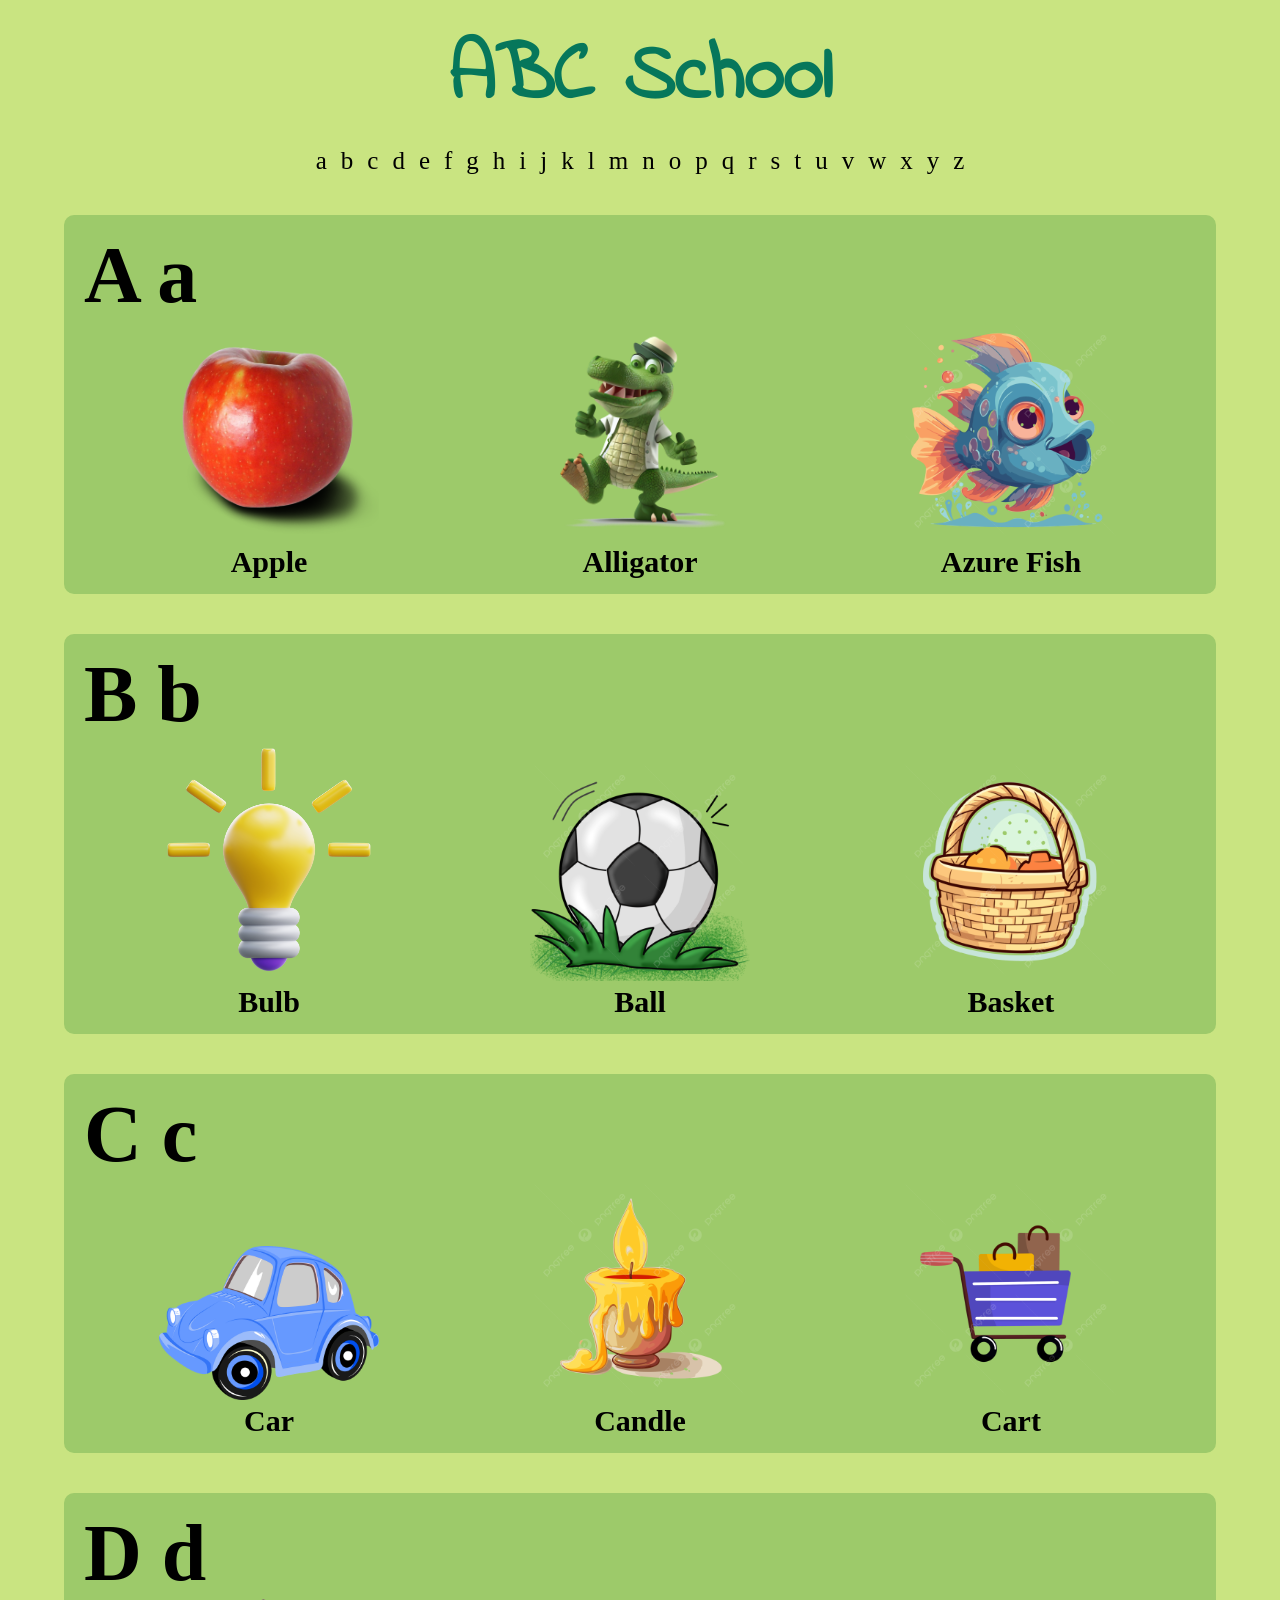
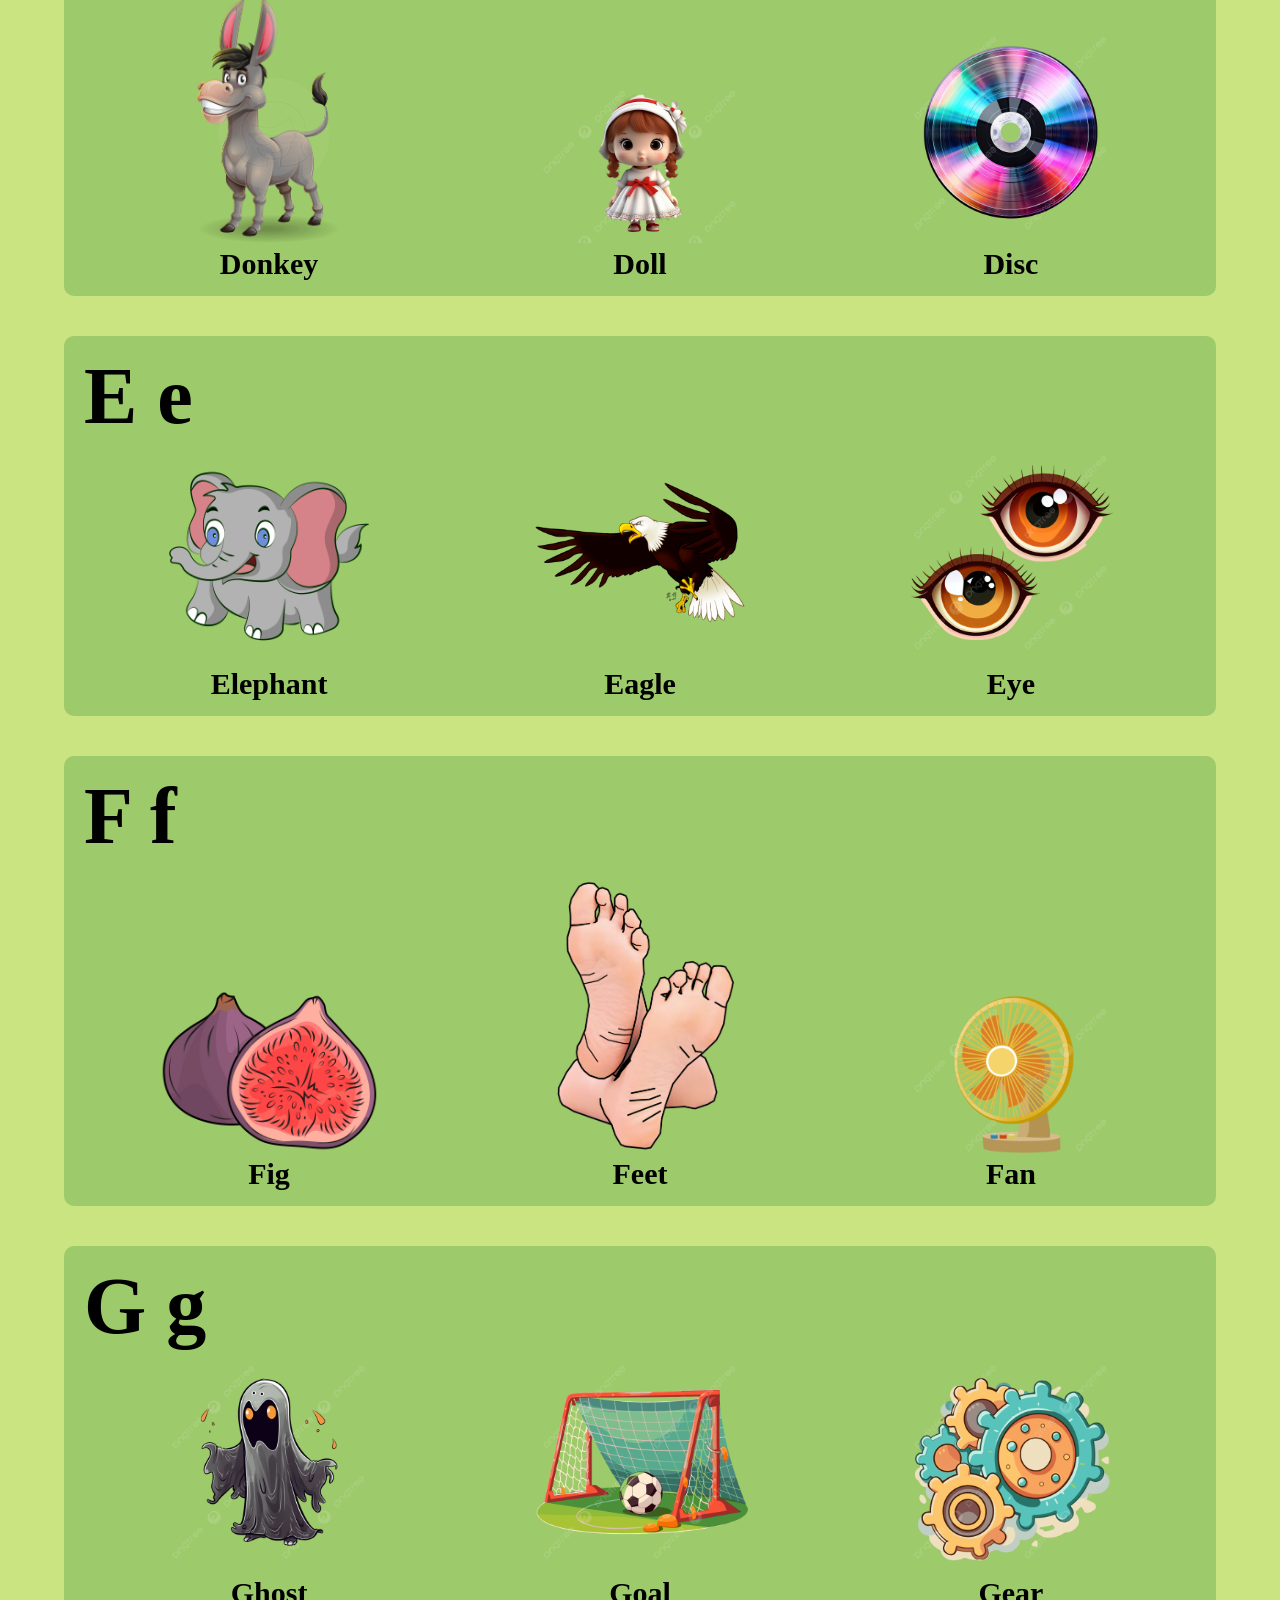
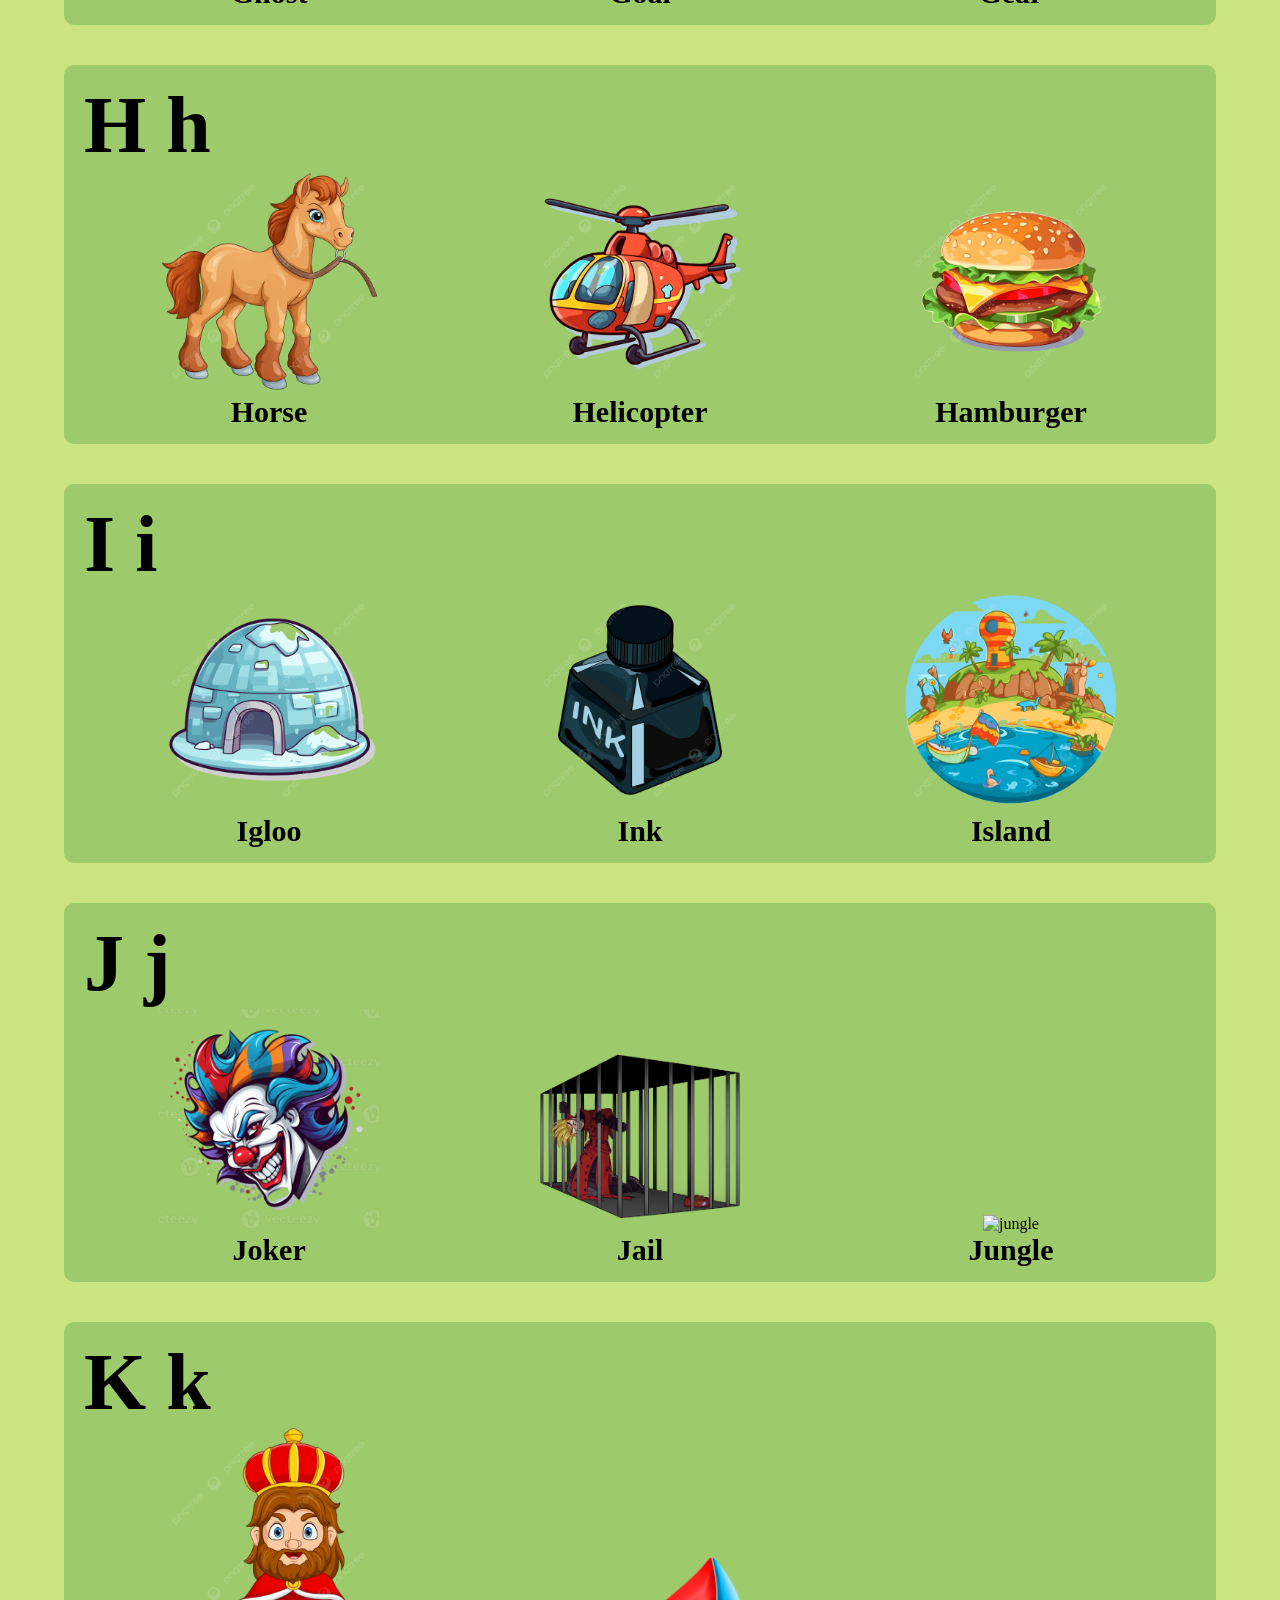
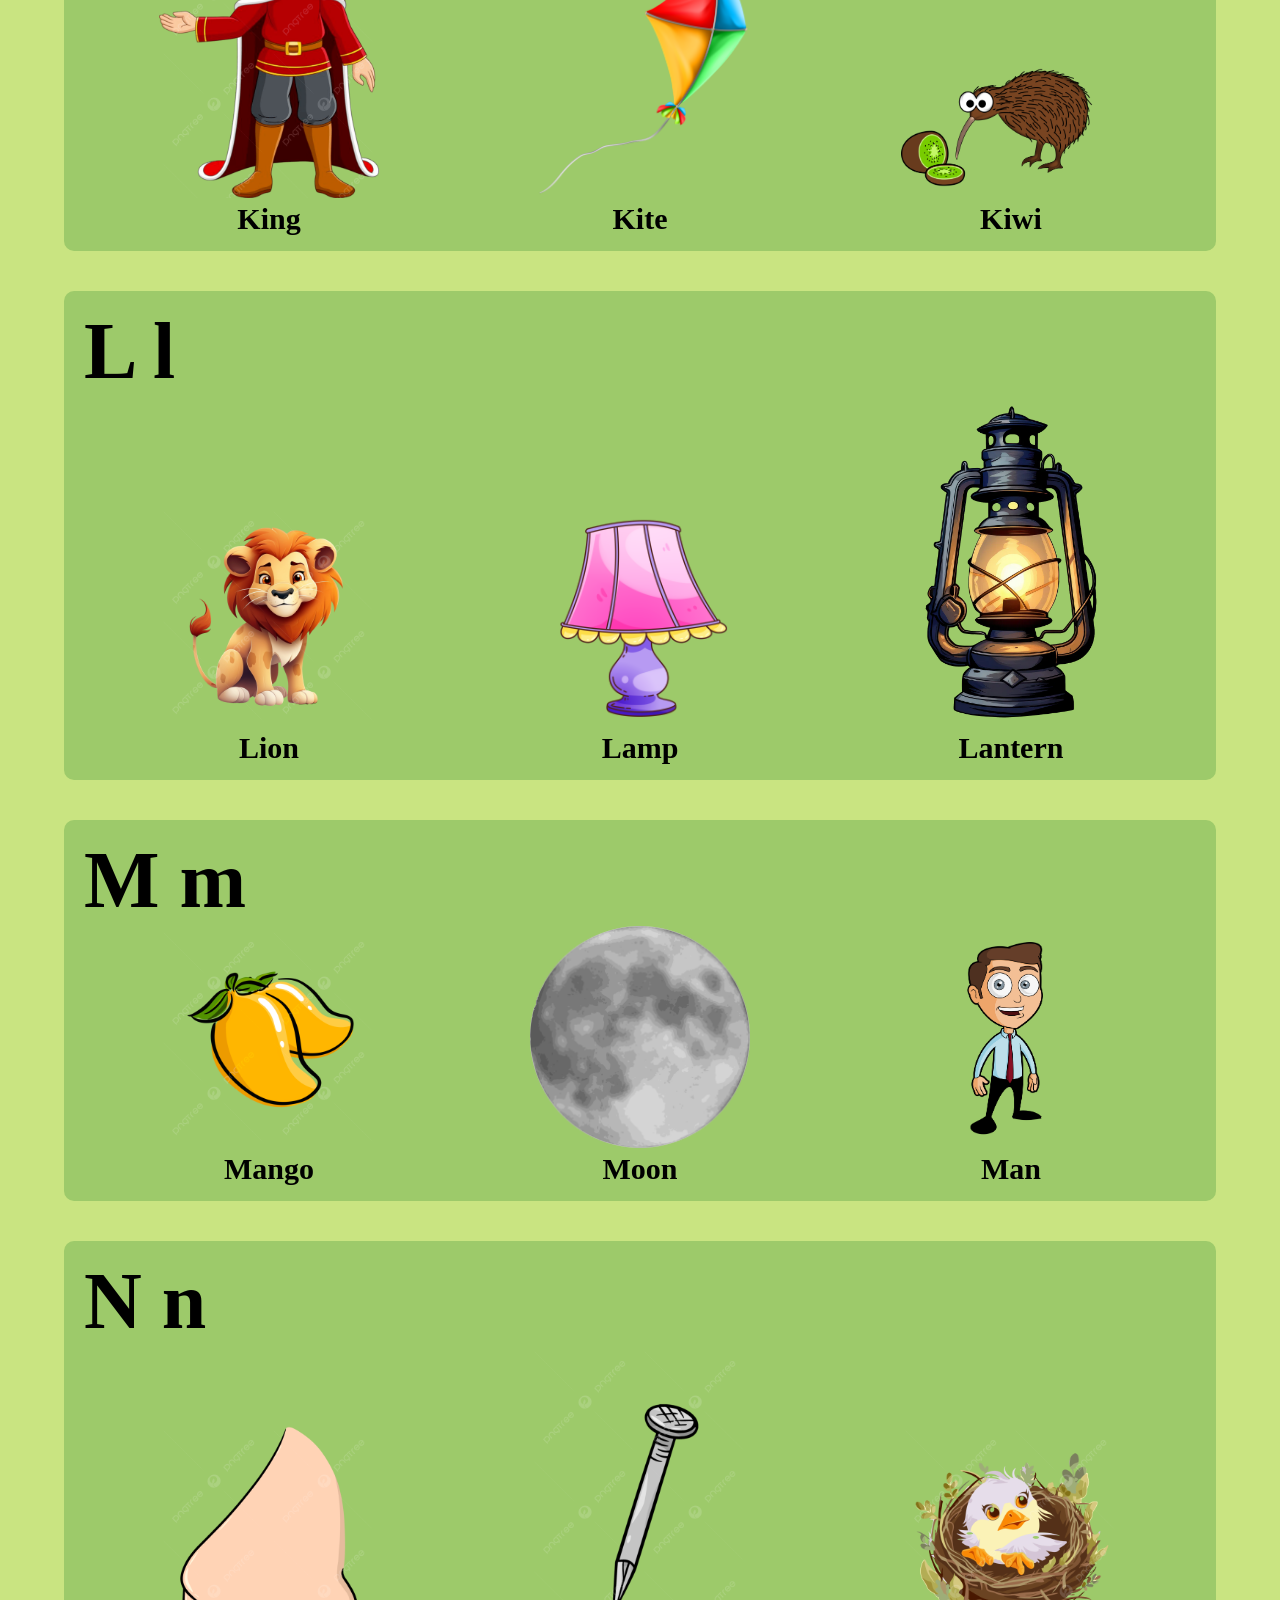
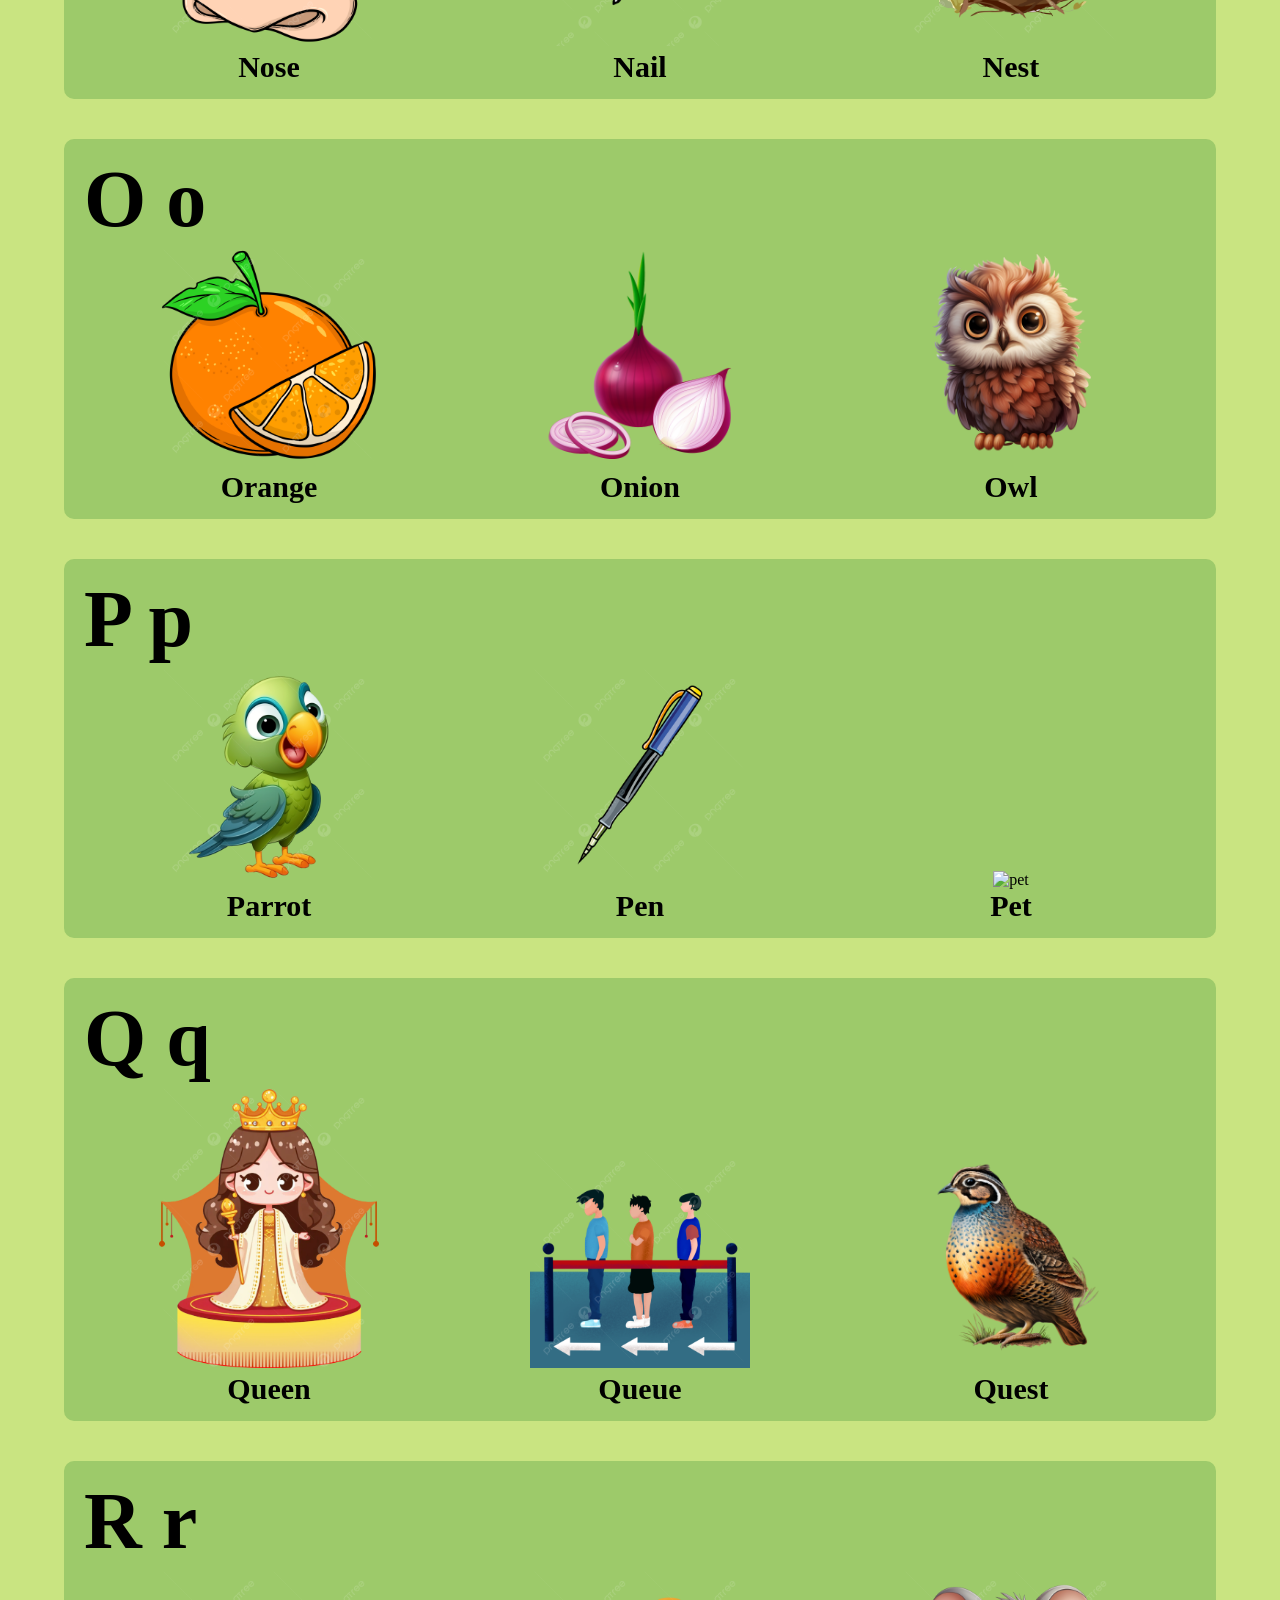
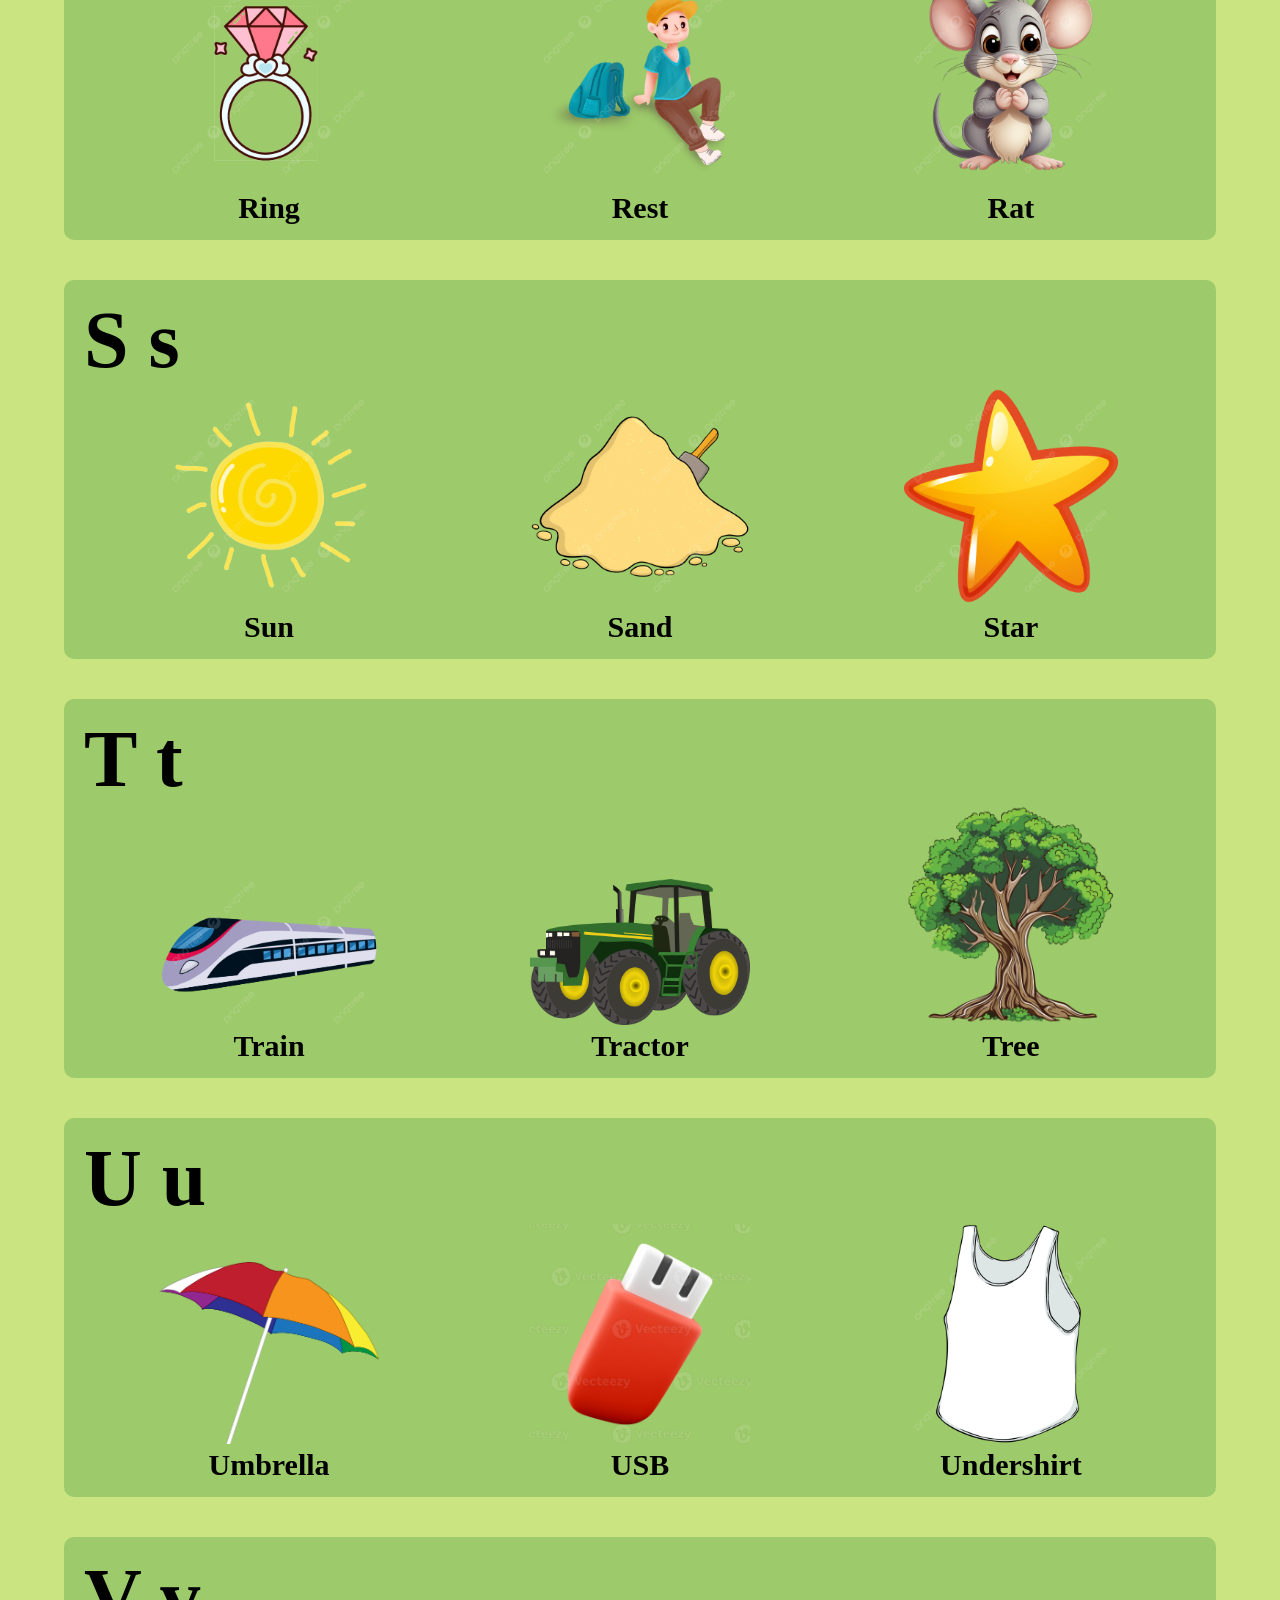
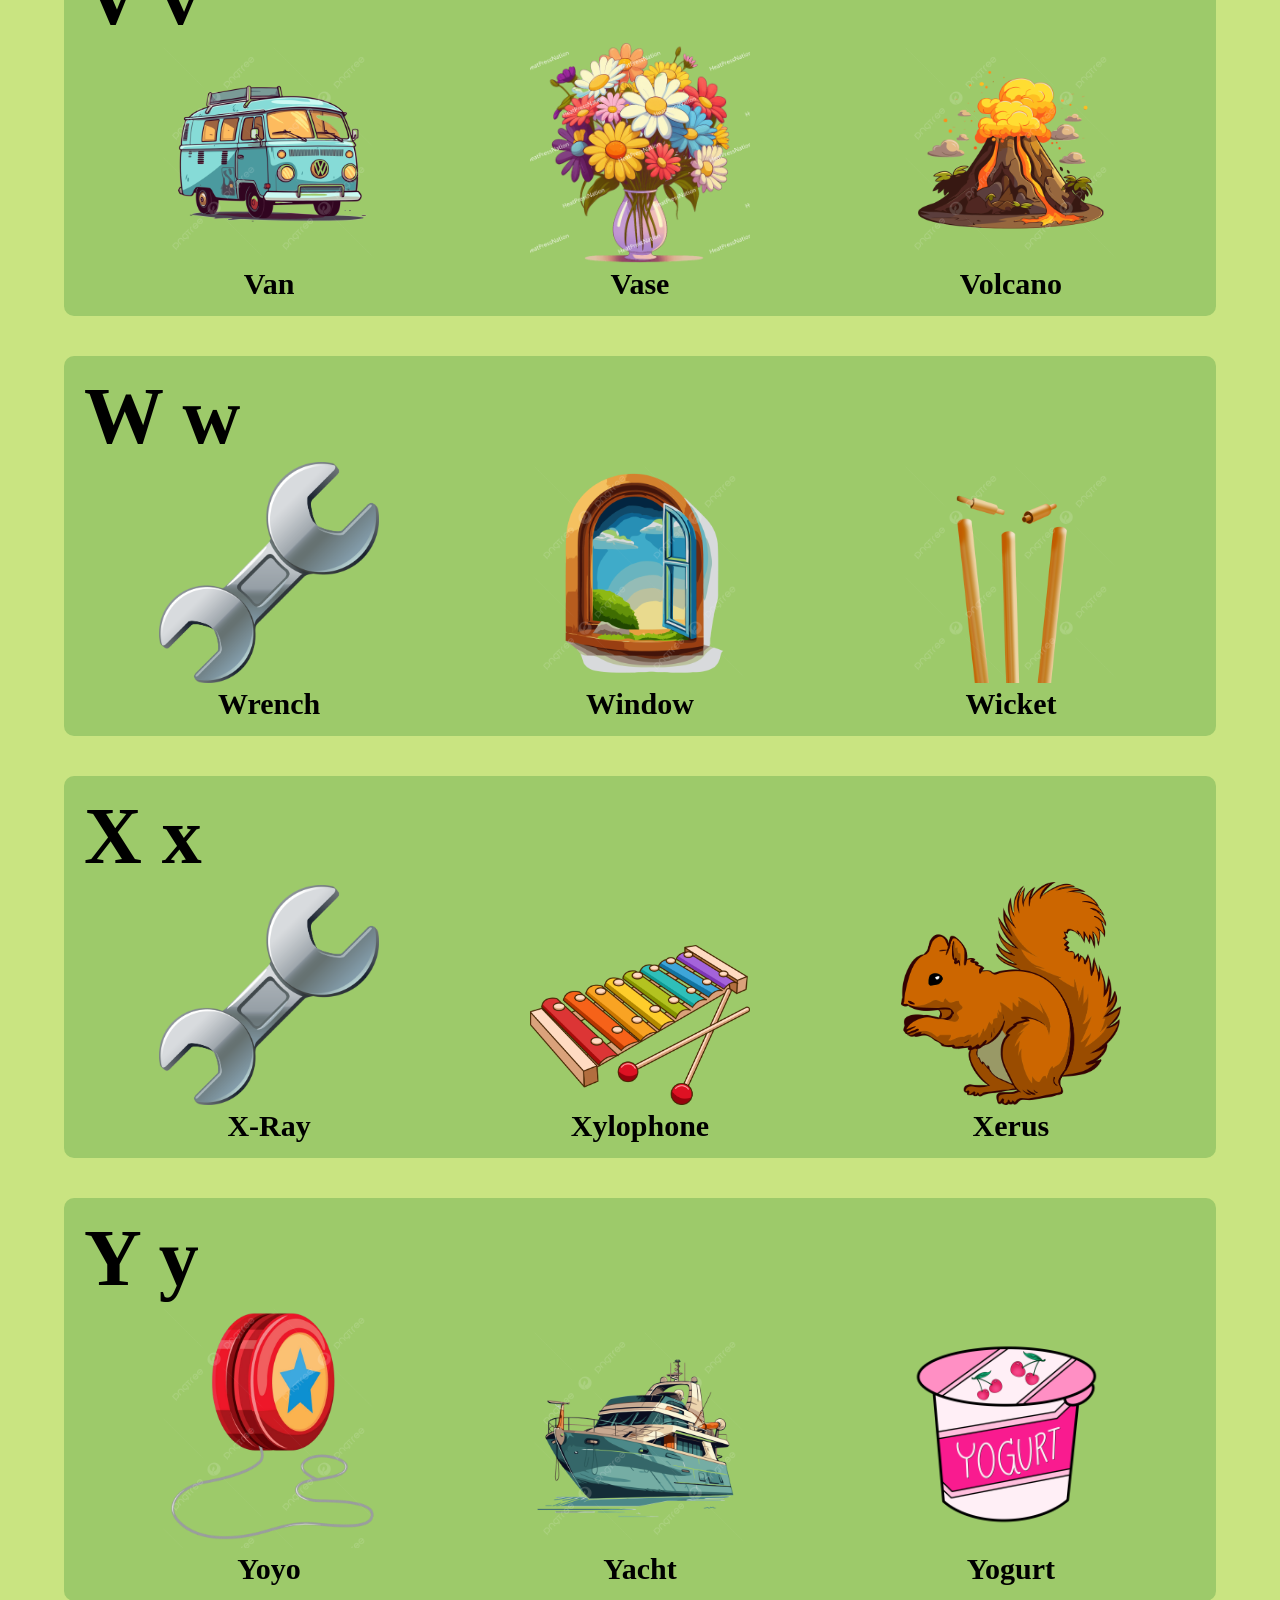
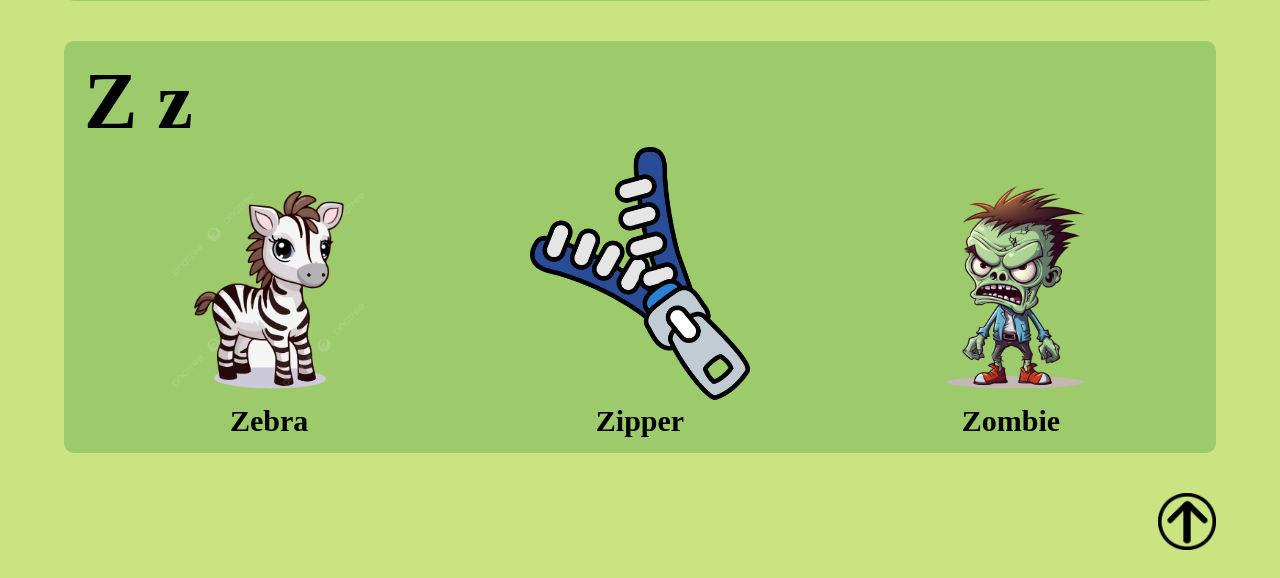
==== commit 0eaacddd: "added some more images from 'l'" ====
--- a/abc-school/index.html
+++ b/abc-school/index.html
@@ -514,7 +514,7 @@
 
             </section>
             <div class="to-top">
-                <a href="#top">Go To Top</a>
+                <a href="#top"><img src="./images/to-top.jpg" alt="to-top-image"></a>
             </div>
         </div>
     </body>
--- a/abc-school/index.css
+++ b/abc-school/index.css
@@ -23,12 +23,10 @@
 .to-top {
   width: 100%;
   text-align: right;
+  font-family: indie-flower;
 }
-.to-top a {
-  text-decoration: none;
-  color: black;
-  font-weight: bolder;
-  font-size: 30px;
+.to-top img {
+  width: 5%;
 }
 .a-z {
   margin: 10px 0;
